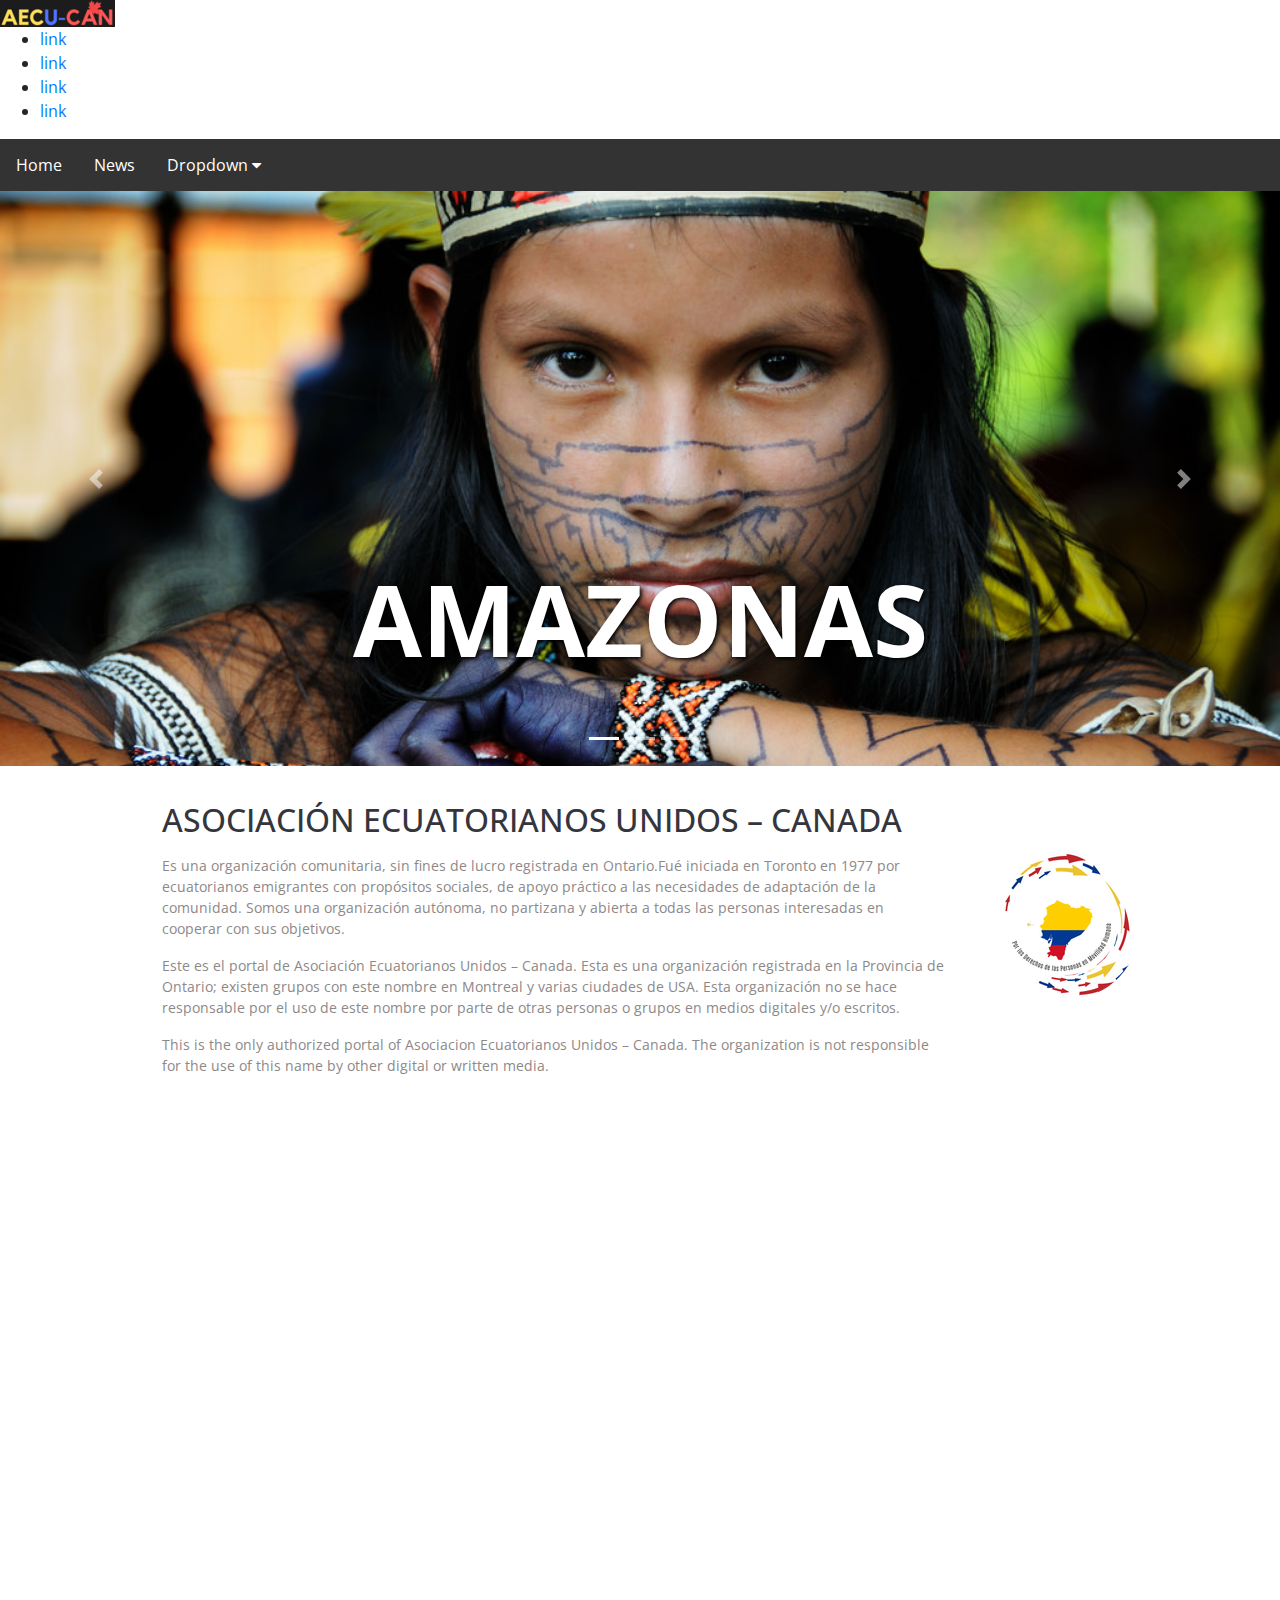
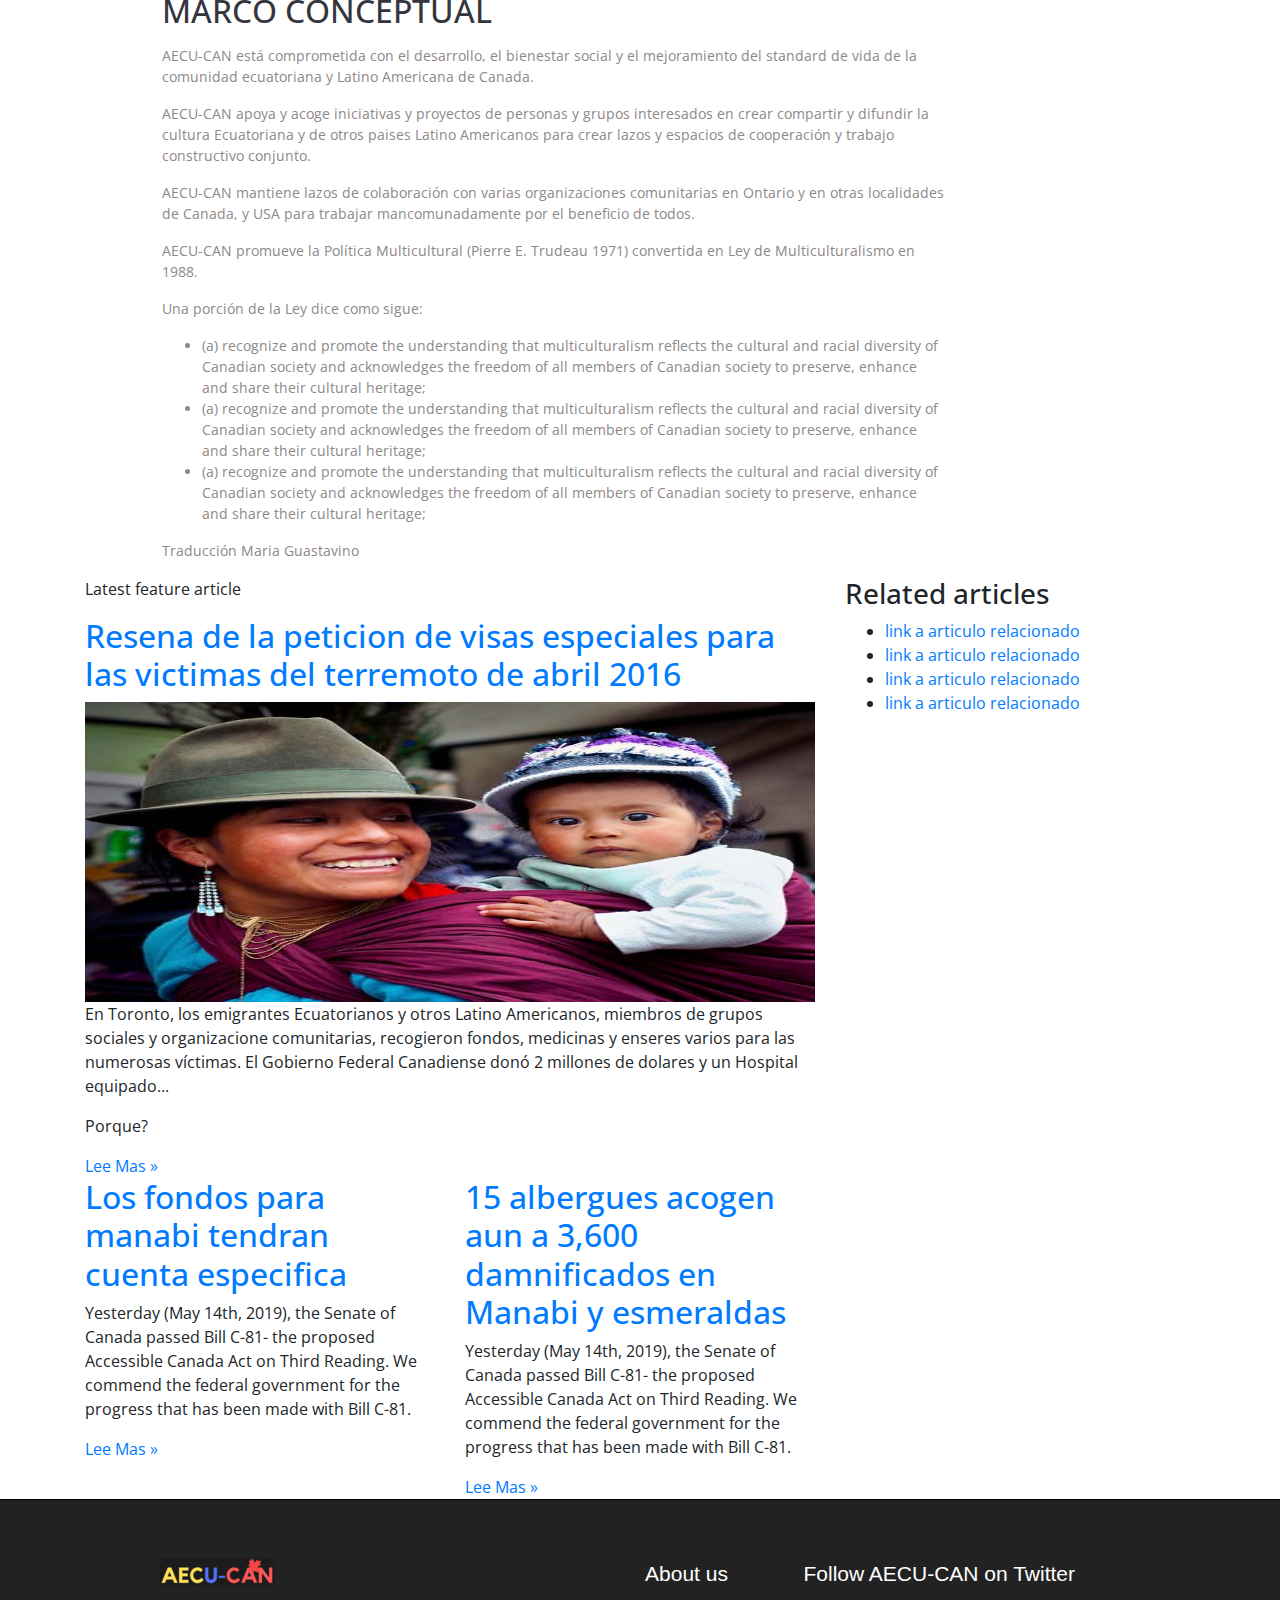
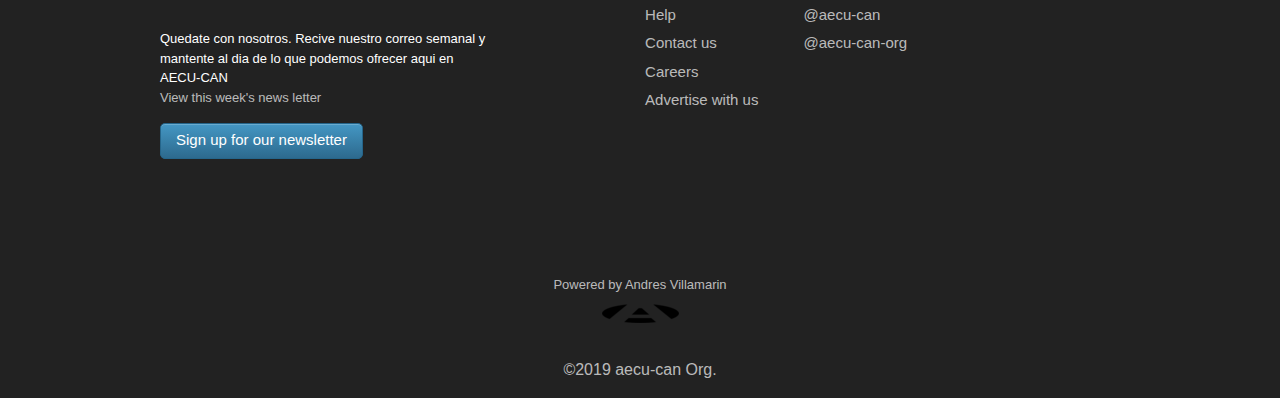
==== index.html @ a84c0a95 "it continues" ====
<!DOCTYPE html>
<html lang="en">

<head>
    <meta charset="UTF-8">
    <meta name="viewport" content="width=device-width, initial-scale=1.0">
    <meta http-equiv="X-UA-Compatible" content="ie=edge">
    <title>Document</title>
    <link rel="stylesheet" href="https://cdnjs.cloudflare.com/ajax/libs/font-awesome/4.7.0/css/font-awesome.min.css">

    <!-- Bootstrap -->
    <link rel="stylesheet" href="https://stackpath.bootstrapcdn.com/bootstrap/4.3.1/css/bootstrap.min.css"
        integrity="sha384-ggOyR0iXCbMQv3Xipma34MD+dH/1fQ784/j6cY/iJTQUOhcWr7x9JvoRxT2MZw1T" crossorigin="anonymous">
    <link rel="stylesheet" href="styles.css">
</head>

<body>
    <!-- nav -->
    <header>
        <div id="logo">
            <a title="home">
                <img src="img/logo_small.png" />
            </a>
        </div>
        <div>
            <ul>
                <li><a href="">link</a></li>
                <li><a href="">link</a></li>
                <li><a href="">link</a></li>
                <li><a href="">link</a></li>
            </ul>
        </div>
        <div class="navbar-navigation">
            <a href="#home">Home</a>
            <a href="#news">News</a>
            <div class="dropdown-navigation">
                <button class="dropbtn-navigation">Dropdown
                    <i class="fa fa-caret-down"></i>
                </button>
                <div class="dropdown-content-navigation">
                    <a href="#">Link 1</a>
                    <a href="#">Link 2</a>
                    <a href="#">Link 3</a>
                </div>
            </div>
        </div>
    </header>

    <!-- carousel -->
    <div id="carouselExampleIndicators" class="carousel slide" data-ride="carousel">
        <ol class="carousel-indicators">
            <li data-target="#carouselExampleIndicators" data-slide-to="0" class="active"></li>
            <li data-target="#carouselExampleIndicators" data-slide-to="1"></li>
            <li data-target="#carouselExampleIndicators" data-slide-to="2"></li>
        </ol>
        <div class="carousel-inner">
            <div class="carousel-item active">
                <img class="d-block w-100" src="slideshow-images/1_amazonas_cr.jpg" alt="First slide">
                <div class="carousel-caption d-none d-md-block">
                    <h5>AMAZONAS</h5>
                    <p>...</p>
                </div>
            </div>
            <div class="carousel-item">
                <img class="d-block w-100" src="slideshow-images/2_cathedral cuenca.jpg" alt="Second slide">
                <div class="carousel-caption d-none d-md-block">
                    <h5>CATHEDRAL CUENCA</h5>
                    <p>...</p>
                </div>
            </div>
            <div class="carousel-item">
                <img class="d-block w-100" src="slideshow-images/3_iguana_de_rio_portoviejo.jpg" alt="Third slide">
                <div class="carousel-caption d-none d-md-block">
                    <h5>DIVERSIDAD</h5>
                    <p>...</p>
                </div>
            </div>
        </div>
        <a class="carousel-control-prev" href="#carouselExampleIndicators" role="button" data-slide="prev">
            <span class="carousel-control-prev-icon" aria-hidden="true"></span>
            <span class="sr-only">Previous</span>
        </a>
        <a class="carousel-control-next" href="#carouselExampleIndicators" role="button" data-slide="next">
            <span class="carousel-control-next-icon" aria-hidden="true"></span>
            <span class="sr-only">Next</span>
        </a>
    </div>

    <!-- body -->
    <div>
        <!-- Portada -->
        <div class="container-fluid portada">
            <div class="row container-slogan">
                <div class="col-md-8 offset-md-1" style="display: table; height: 240px; overflow: hidden;">
                    <div class="container-slogan-text" style="display: table-cell; vertical-align: middle;">
                        <h2>Asociación Ecuatorianos Unidos – Canada</h2>
                        <p>
                            Es una organización comunitaria, sin fines de lucro
                            registrada en Ontario.Fué iniciada en Toronto en 1977 por ecuatorianos emigrantes con
                            propósitos
                            sociales, de apoyo práctico a las necesidades de adaptación de la comunidad. Somos una
                            organización autónoma, no partizana y abierta a todas las personas interesadas en cooperar
                            con sus objetivos.
                        </p>

                        <p> Este es el portal de Asociación Ecuatorianos Unidos – Canada. Esta es una organización
                            registrada en la Provincia de Ontario; existen grupos con este nombre en Montreal y varias
                            ciudades de USA.
                            Esta organización no se hace responsable por el uso de este nombre por parte de otras
                            personas o grupos en medios digitales y/o escritos.
                        </p>

                        <p> This is the only authorized portal of Asociacion Ecuatorianos Unidos – Canada. The
                            organization is not responsible for the use of this name by other digital or written media.
                        </p>
                    </div>
                </div>
                <div class="col-md-2 mov-humana">
                    <div class=frame>
                        <span class="helper"></span>
                        <img id="log-movilidad-humana" src="img/log_movilidad_humana.jpg" />
                    </div>
                </div>
            </div>
            <!-- diversity -->
            <div class="parallax"></div>
            <!-- <div class="row">
                <div class="col-md-8 offset-md-1">
                    <div class="diversity">
                        <img src="img/diversity.jpg" alt="">
                    </div>
                </div>
            </div> -->
            <div class="row container-slogan">
                <div class="col-md-8 offset-md-1">
                    <div class="container-slogan-text">
                        <!-- Marco conceptual -->
                        <h2>Marco Conceptual</h2>
                        <p> AECU-CAN está comprometida con el desarrollo, el bienestar social y el mejoramiento del
                            standard
                            de vida de la comunidad ecuatoriana y Latino Americana de Canada.</p>

                        <p>AECU-CAN apoya y acoge iniciativas y proyectos de personas y grupos interesados en crear
                            compartir y difundir la cultura Ecuatoriana y de otros paises Latino Americanos para crear
                            lazos
                            y espacios de cooperación y trabajo constructivo conjunto.</p>

                        <p>AECU-CAN mantiene lazos de colaboración con varias organizaciones comunitarias en Ontario y
                            en
                            otras localidades de Canada, y USA
                            para trabajar mancomunadamente por el beneficio de todos.</p>

                        <p>AECU-CAN promueve la Política Multicultural (Pierre E. Trudeau 1971)
                        convertida en Ley de Multiculturalismo en 1988.</p>

                        <p>Una porción de la Ley dice como sigue:</p>

                        <ul>
                            <li>(a) recognize and promote the understanding that multiculturalism reflects the cultural and
                                racial diversity of Canadian society and acknowledges the freedom of all members of Canadian
                                society to preserve, enhance and share their cultural heritage;
                            </li>
                            <li>(a) recognize and promote the understanding that multiculturalism reflects the cultural and
                                racial diversity of Canadian society and acknowledges the freedom of all members of Canadian
                                society to preserve, enhance and share their cultural heritage;
                            </li>
                            <li>(a) recognize and promote the understanding that multiculturalism reflects the cultural and
                                racial diversity of Canadian society and acknowledges the freedom of all members of Canadian
                                society to preserve, enhance and share their cultural heritage;
                            </li>
                        </ul>

                        <p>Traducción Maria Guastavino</p>

                    </div>
                </div>
            </div>
            <!-- -->
        </div>
        <div class="container">
            <div class="row">
                <div class="col-xs-12 col-md-8 blog-posts">
                    <p>Latest feature article</p>
                    <article>
                        <h2><a href="article.html">Resena de la peticion de visas especiales para las victimas del
                                terremoto de abril 2016</a></h2>
                        <div class="article-content">
                            <p><img style="width: 100%; height: 300px;" src="serrana_y_bebe.jpg" />
                                En Toronto, los emigrantes Ecuatorianos y otros Latino Americanos, miembros de grupos
                                sociales y organizacione
                                comunitarias, recogieron fondos, medicinas y enseres varios para las numerosas víctimas.
                                El Gobierno Federal
                                Canadiense donó 2 millones de dolares y un Hospital equipado...</p>
                            <p>Porque?</p>
                            <a href="" class='read-more-link'>Lee Mas »</a>
                        </div>
                    </article>
                    <div class="row">
                        <div class="col-md-6">
                            <a href="">
                                <h2>Los fondos para manabi tendran cuenta especifica</h2>
                            </a>
                            <div class="article-content">
                                <p>Yesterday (May 14th, 2019), the Senate of Canada passed Bill C-81- the proposed
                                    Accessible Canada Act
                                    on Third Reading. We commend the federal government for the progress that has been
                                    made with Bill C-81.</p>
                                <a href="" class='read-more-link'>Lee Mas »</a>
                            </div>
                        </div>
                        <div class="col-md-6">
                            <a href="">
                                <h2>15 albergues acogen aun a 3,600 damnificados en Manabi y esmeraldas</h2>
                            </a>
                            <div class="article-content">
                                <p>Yesterday (May 14th, 2019), the Senate of Canada passed Bill C-81- the proposed
                                    Accessible Canada Act
                                    on Third Reading. We commend the federal government for the progress that has been
                                    made with Bill C-81.</p>
                                <a href="" class='read-more-link'>Lee Mas »</a>
                            </div>
                        </div>
                    </div>
                </div>
                <!-- Sidebar-->
                <div class="col-xs-12 col-md-4 category_sidebar">
                    <div>
                        <h3>Related articles</h3>
                        <nav>
                            <ul>
                                <li><a href="#">link a articulo relacionado</a></li>
                                <li><a href="#">link a articulo relacionado</a></li>
                                <li><a href="#">link a articulo relacionado</a></li>
                                <li><a href="#">link a articulo relacionado</a></li>
                            </ul>
                        </nav>
                    </div>
                </div>
            </div>
        </div>
    </div>

    <!-- footer -->
    <footer>
        <div class="content">
            <div id="emailsignup">
                <a href="" class="footer-logo"></a>
                <p>Quedate con nosotros. Recive nuestro correo semanal y mantente al dia de lo que podemos ofrecer aqui
                    en AECU-CAN
                    <br style="margin: 0 0 12px 0;"><a href="#">View this week's news letter</a>
                </p>
                <p><a href="" class="btn" style="display:inline-block;">Sign up for our newsletter</a></p>
            </div>
            <div id="helpfullinks">
                <div>
                    <p class="category">About us</p>
                    <ul class="list-items">
                        <li><a href="">Help</a></li>
                        <li><a href="">Contact us</a></li>
                        <li><a href="">Careers</a></li>
                        <li><a href="">Advertise with us</a></li>
                    </ul>
                </div>
                <div>
                    <p class="category">Follow AECU-CAN on Twitter</p>
                    <ul class="list-items">
                        <li><a href="">@aecu-can</a></li>
                        <li><a href="">@aecu-can-org</a></li>
                    </ul>
                </div>
                <div class="clear"></div>
            </div>
            <div class="clear"></div>
            <div id="poweredby">
                <p>Powered by Andres Villamarin</p>
                <a target="_blank" class="footer-andres" href="https://andresjoelv.github.io">logo</a>
            </div>
            <div class="clear"></div>
            <div class="social">
                <p class="last">&copy;2019 aecu-can Org.</p>
            </div>
        </div>
    </footer>
    <script src="https://code.jquery.com/jquery-3.3.1.slim.min.js"
        integrity="sha384-q8i/X+965DzO0rT7abK41JStQIAqVgRVzpbzo5smXKp4YfRvH+8abtTE1Pi6jizo"
        crossorigin="anonymous"></script>
    <script src="https://cdnjs.cloudflare.com/ajax/libs/popper.js/1.14.7/umd/popper.min.js"
        integrity="sha384-UO2eT0CpHqdSJQ6hJty5KVphtPhzWj9WO1clHTMGa3JDZwrnQq4sF86dIHNDz0W1"
        crossorigin="anonymous"></script>
    <script src="https://stackpath.bootstrapcdn.com/bootstrap/4.3.1/js/bootstrap.min.js"
        integrity="sha384-JjSmVgyd0p3pXB1rRibZUAYoIIy6OrQ6VrjIEaFf/nJGzIxFDsf4x0xIM+B07jRM"
        crossorigin="anonymous"></script>
    <!-- <script src="app.js"></script> -->
</body>

</html>
---- styles.css ----
@import url('https://fonts.googleapis.com/css?family=Open+Sans:600&display=swap');
body {
    margin: 0 auto;
    font-family: 'Open Sans', sans-serif;
}

/* navigation */

.navbar-navigation {
    overflow: hidden;
    background-color: #333;
}

.navbar-navigation a {
    float: left;
    font-size: 16px;
    color: white;
    text-align: center;
    padding: 14px 16px;
    text-decoration: none;
}

.dropdown-navigation {
    float: left;
    overflow: hidden;
}

.dropdown-navigation .dropbtn-navigation {
    font-size: 16px;
    border: none;
    outline: none;
    color: white;
    padding: 14px 16px;
    background-color: inherit;
    font-family: inherit;
    margin: 0;
}

.navbar-navigation a:hover, .dropdown-navigation:hover .dropbtn-navigation {
    background-color: red;
}

.dropdown-content-navigation {
    display: none;
    position: absolute;
    background-color: #f9f9f9;
    min-width: 160px;
    box-shadow: 0px 8px 16px 0px rgba(0, 0, 0, 0.2);
    z-index: 2;
}

.dropdown-content-navigation a {
    float: none;
    color: black;
    padding: 12px 16px;
    text-decoration: none;
    display: block;
    text-align: left;
}

.dropdown-content-navigation a:hover {
    background-color: #ddd;
}

.dropdown-navigation:hover .dropdown-content-navigation {
    display: block;
}

/* carousel */

.carousel-caption h5 {
    font-weight: bold;
    font-size: 100px;
    text-shadow: 2px 2px 4px #000000;
}

/*=================
  Body
 * Portada
  =================*/

.portada {
    margin-top: 35px;
}

.container-slogan {
    color: rgb(141, 136, 136);
    font-size: 14px;
    /* 14px looks good too */
    /* background: rgb(235, 53, 53); */
}

.container-slogan-text {
    padding-left: 40px;
}

.container-slogan-text h2 {
    color: rgb(52, 53, 61);
    text-transform: uppercase;
    margin-bottom: 15px;
}

.container-slogan .mov-humana {
    text-align: right;
}

.container-slogan .mov-humana img {
    vertical-align: middle;
    border-radius: 50%;
    /* box-shadow: 0 4px 8px 0 rgba(0, 0, 0, 0.2), 0 6px 20px 0 rgba(0, 0, 0, 0.19); */
}

.container-slogan .mov-humana .frame {
    height: 220px;
    white-space: nowrap;
    text-align: center;
    margin: 1em 0;
}

.container-slogan .mov-humana .frame .helper {
    display: inline-block;
    height: 100%;
    vertical-align: middle;
}

.container-slogan .mov-humana .frame img {
    background: #3A6F9A;
    vertical-align: middle;
    max-height: 220px;
}

/* parallax */

.parallax {
    /* The image used */
    background-image: url("img/diversity.jpg");
    /* Set a specific height */
    min-height: 500px;
    /* Create the parallax scrolling effect */
    background-attachment: fixed;
    background-position: center;
    background-repeat: no-repeat;
    background-size: cover;
}

.diversity {
    padding: 40px 0px;
}

/**
 * Fat Footer
 -----------------------------*/

footer .clear {
    clear: both;
    float: none;
}

footer {
    background: #222;
    overflow: hidden;
    border-top: solid 1px #000;
    padding: 58px 0 0;
    font-family: arial, helvetica, sans-serif;
    line-height: 1.5em;
}

footer p, footer ul, footer a, footer .btn {
    font-family: arial, helvetica, sans-serif;
    line-height: 1.5em;
    text-transform: none;
}

footer li {
    font-size: .875em;
    line-height: 1.5em;
}

footer .btn {
    background: #4497c4;
    background-image: -webkit-linear-gradient(top, #4497c4, #2d6a8e);
    background-image: -moz-linear-gradient(top, #4497c4, #2d6a8e);
    background-image: -ms-linear-gradient(top, #4497c4, #2d6a8e);
    background-image: -o-linear-gradient(top, #4497c4, #2d6a8e);
    background-image: linear-gradient(to bottom, #4497c4, #2d6a8e);
    -webkit-border-radius: 5;
    -moz-border-radius: 5;
    border-radius: 5px;
    -webkit-box-shadow: 0px 1px 2px #ffffff;
    -moz-box-shadow: 0px 1px 2px #ffffff;
    box-shadow: 0px 1px 2px #ffffff;
    color: #ffffff!important;
    font-size: 15px;
    padding: 5px 15px 6px 15px;
    border: solid #25658a 1px;
    text-decoration: none;
    -moz-box-shadow: 0 1px 0 rgba(255, 255, 255, 0.2) inset;
    -webkit-box-shadow: 0 1px 0 rgba(255, 255, 255, 0.2) inset;
    box-shadow: 0 1px 0 rgba(255, 255, 255, 0.2) inset;
}

footer .content {
    max-width: 1000px;
    margin: 0 auto;
    padding: 0 20px;
}

@media screen and (max-width: 768px) {
    #log-movilidad-humana {
        display: none;
    }
    footer .content {
        padding: 0 10px;
    }
}

footer .last {
    margin-right: 0px !important;
}

@media only screen and (max-width: 485px) {
    footer .last {
        clear: both;
    }
}

#emailsignup {
    float: left;
    width: 330px;
}

#emailsignup .footer-logo {
    display: block;
    width: 155px;
    height: 41px;
    background: url("logo_small.png") top left no-repeat;
    text-indent: -9999px;
    margin-bottom: 30px;
}

#emailsignup a, #helpfullinks .list-items a, #poweredby a, .social p {
    color: rgba(255, 255, 255, 0.7);
    text-decoration: none;
}

#emailsignup p {
    font-size: 13px;
    color: #FFF;
    margin: 0px 0px 16px;
}

#helpfullinks {
    float: right;
}

@media only screen and (max-width: 825px) {
    #helpfullinks {
        float: none;
        clear: both;
    }
}

#helpfullinks div {
    float: left;
    margin-right: 45px;
}

#helpfullinks div a {
    display: inline;
    margin-top: -6px;
    margin-bottom: 8px;
}

#helpfullinks p.category {
    color: #FFF;
    font-size: 21px;
    margin: 0 0 14px;
}

#helpfullinks ul {
    list-style-type: none;
    padding: 0px;
    margin: 14px 0 0 0;
}

#helpfullinks li {
    padding: 0px;
    margin: 0 0 6px;
    font-size: 15px;
}

#poweredby {
    max-width: 100%;
    margin: 100px auto 0;
    overflow: hidden;
    text-align: center;
}

@media screen and (max-width: 768px) {
    #poweredby {
        margin: 26px auto 0;
    }
}

#poweredby p {
    font-size: 13px;
    color: rgba(255, 255, 255, 0.7);
    margin: 0 0 10px;
    text-align: center;
}

#poweredby ul {
    display: inline-block;
    margin: 0px auto;
    list-style-type: none;
    padding: 0px;
}

#poweredby li {
    margin: 0 40px 0 0;
    float: left;
}

@media only screen and (max-width: 495px) {
    #poweredby li {
        margin: 0 0 10px 0;
        float: none;
        clear: both;
    }
}

.social p {
    margin-top: 30px;
    text-align: center;
}

#poweredby .footer-andres {
    display: block;
    width: 77px;
    height: 24px;
    background: url("logo_2.png") top left no-repeat;
    text-indent: -9999px;
    margin: 0 auto;
}
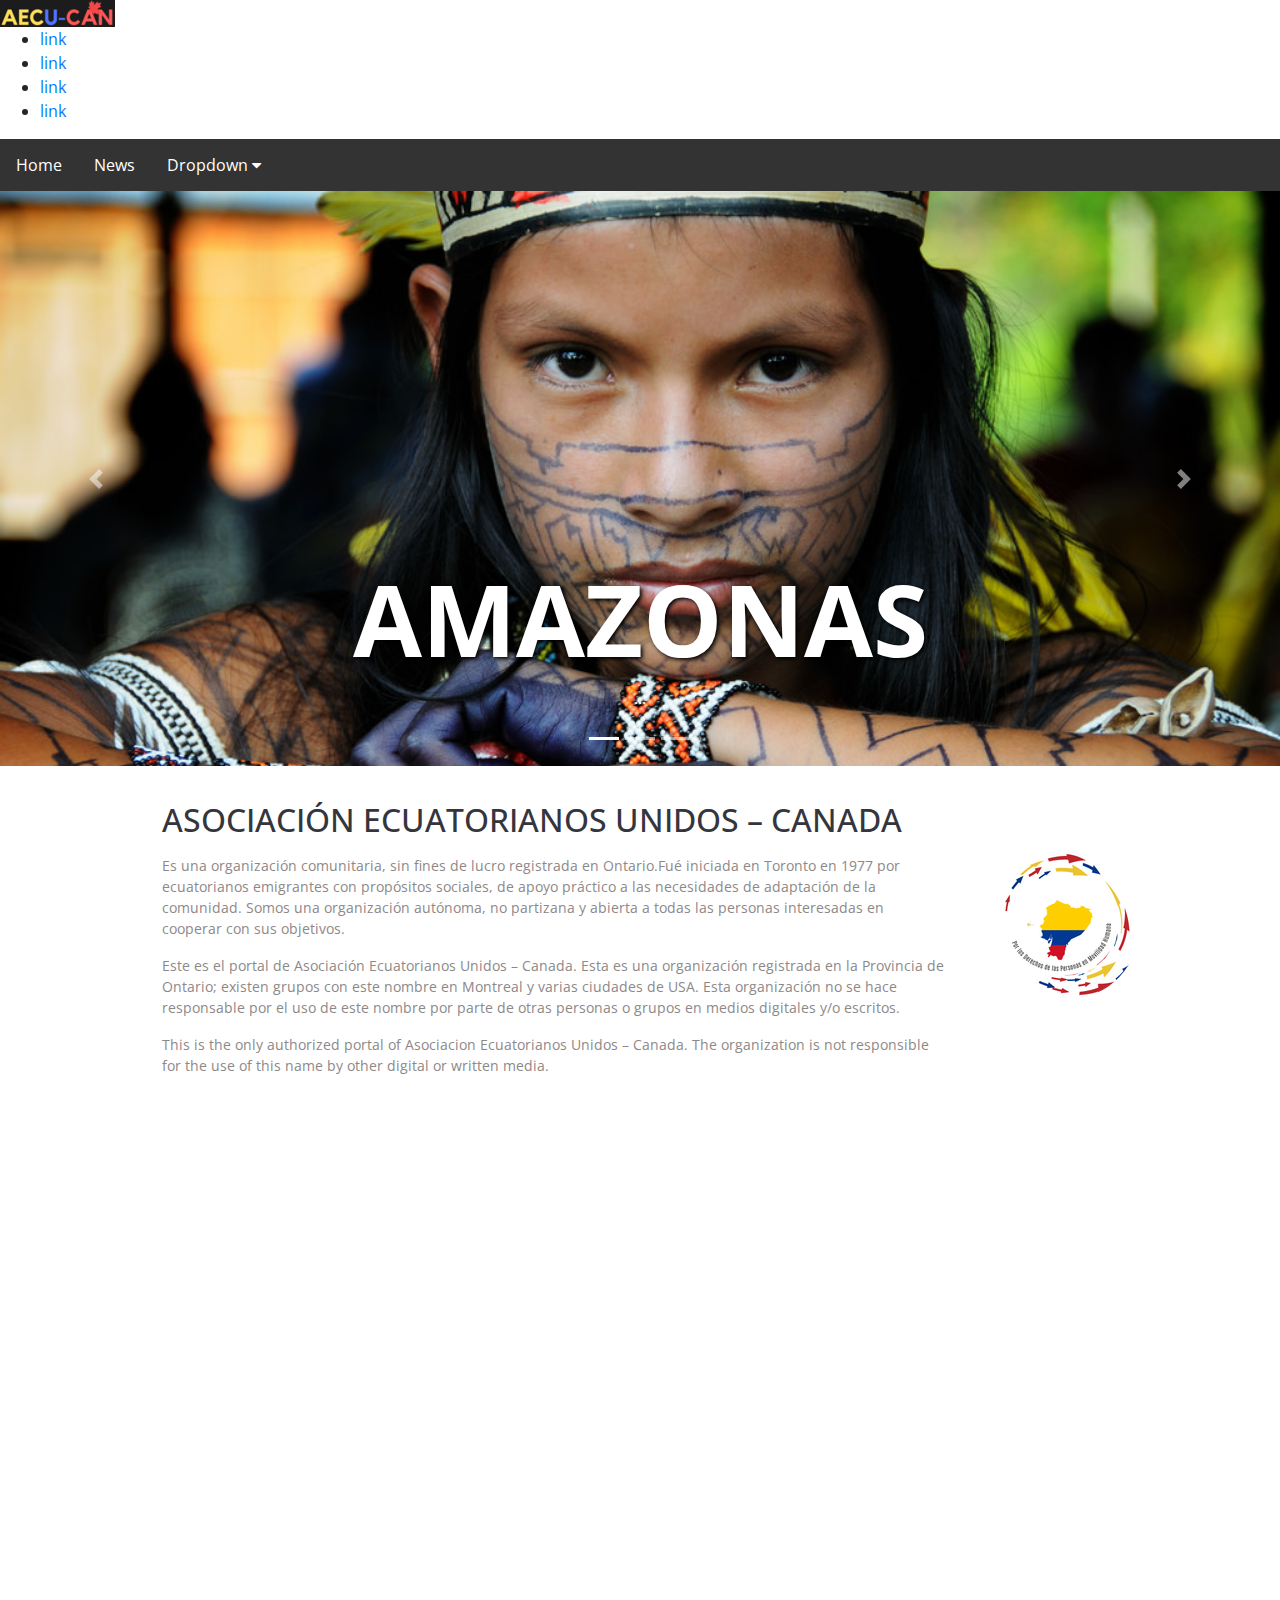
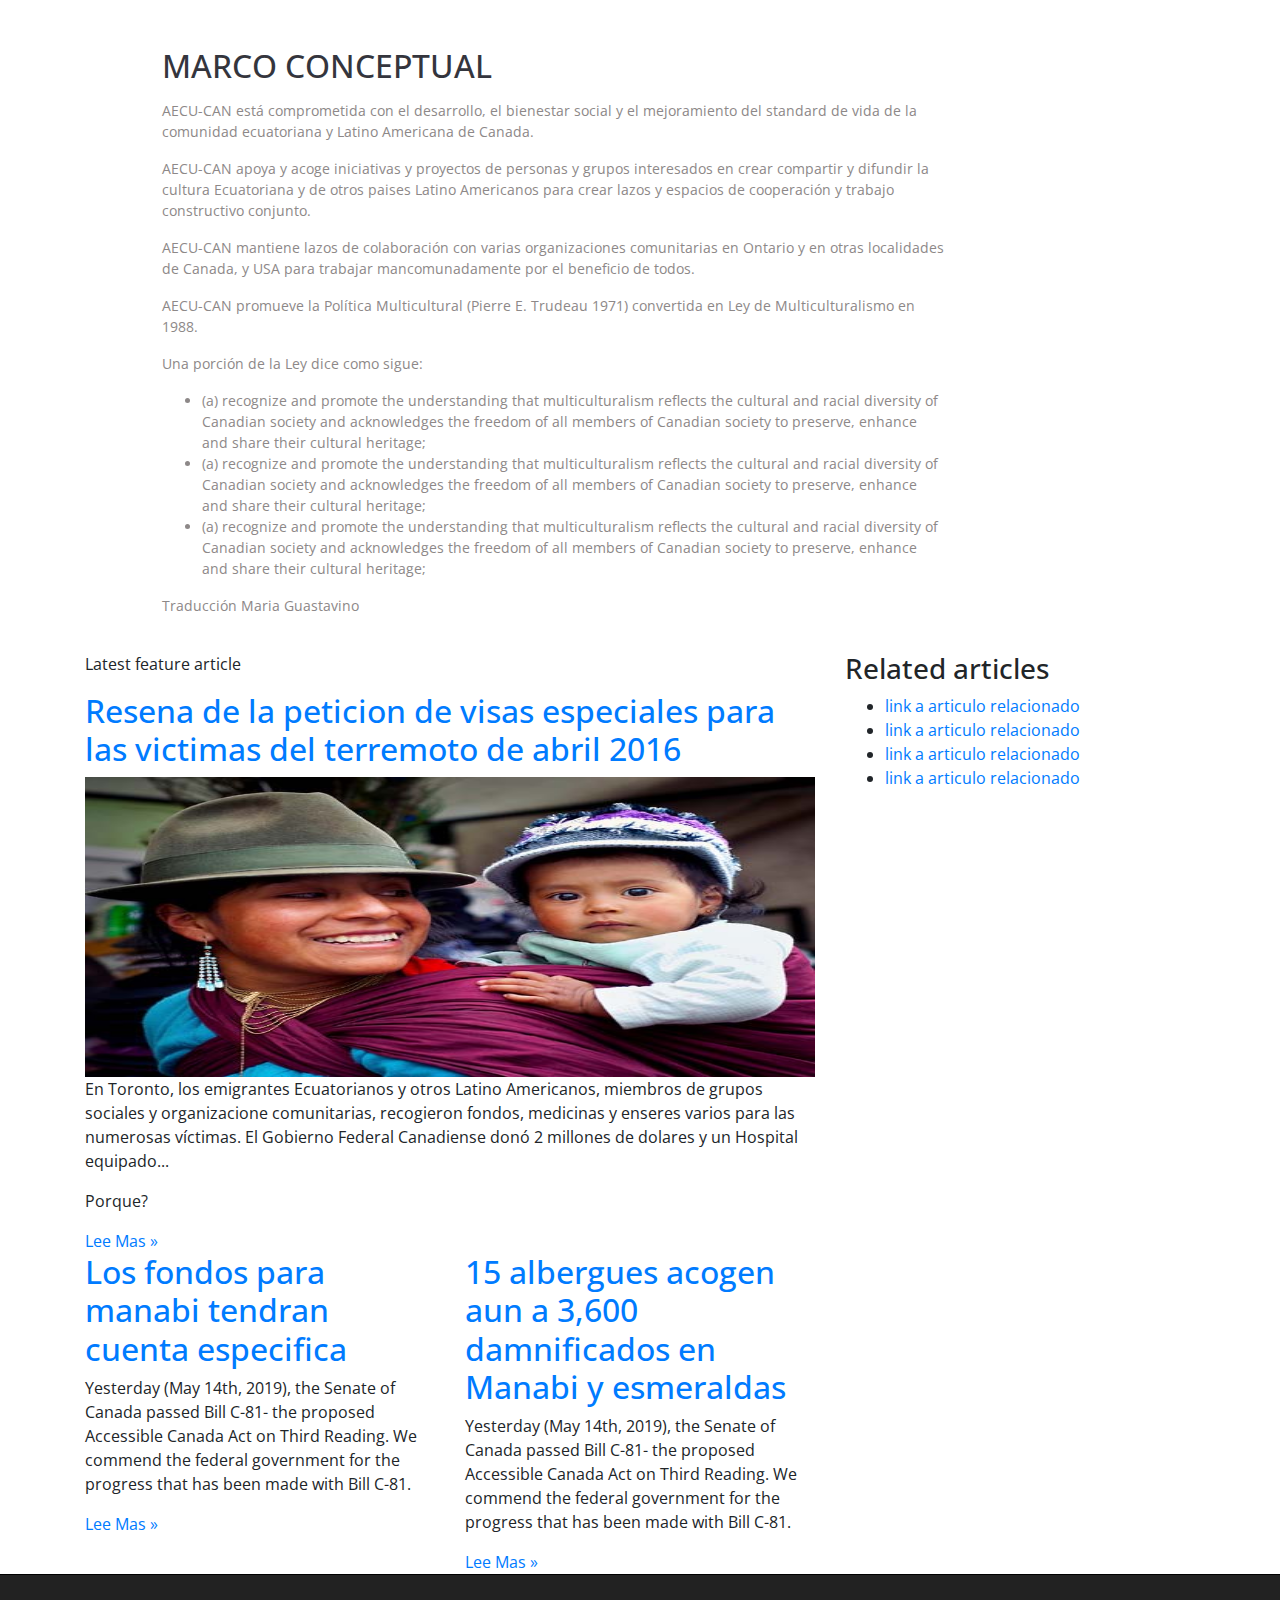
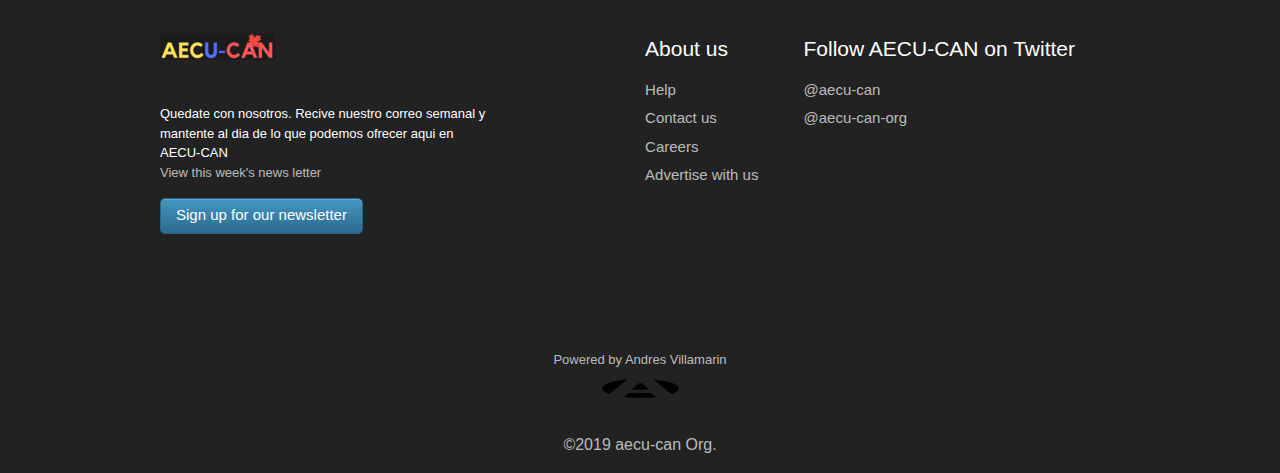
==== commit 65f28f38: "it continues" ====
--- a/index.html
+++ b/index.html
@@ -89,8 +89,8 @@
     <!-- body -->
     <div>
         <!-- Portada -->
-        <div class="container-fluid portada">
-            <div class="row container-slogan">
+        <div class="container-fluid">
+            <div class="row container-slogan portada">
                 <div class="col-md-8 offset-md-1" style="display: table; height: 240px; overflow: hidden;">
                     <div class="container-slogan-text" style="display: table-cell; vertical-align: middle;">
                         <h2>Asociación Ecuatorianos Unidos – Canada</h2>
@@ -122,16 +122,14 @@
                     </div>
                 </div>
             </div>
-            <!-- diversity -->
-            <div class="parallax"></div>
-            <!-- <div class="row">
-                <div class="col-md-8 offset-md-1">
-                    <div class="diversity">
-                        <img src="img/diversity.jpg" alt="">
-                    </div>
-                </div>
-            </div> -->
-            <div class="row container-slogan">
+        </div>
+        
+        <!-- diversity parallax-->
+        <div class="parallax"></div>
+
+        <!-- marco conceptual -->
+        <div class="container-fluid">
+            <div class="row container-slogan portada">
                 <div class="col-md-8 offset-md-1">
                     <div class="container-slogan-text">
                         <!-- Marco conceptual -->
@@ -151,21 +149,27 @@
                             para trabajar mancomunadamente por el beneficio de todos.</p>
 
                         <p>AECU-CAN promueve la Política Multicultural (Pierre E. Trudeau 1971)
-                        convertida en Ley de Multiculturalismo en 1988.</p>
+                            convertida en Ley de Multiculturalismo en 1988.</p>
 
                         <p>Una porción de la Ley dice como sigue:</p>
 
                         <ul>
-                            <li>(a) recognize and promote the understanding that multiculturalism reflects the cultural and
-                                racial diversity of Canadian society and acknowledges the freedom of all members of Canadian
+                            <li>(a) recognize and promote the understanding that multiculturalism reflects the cultural
+                                and
+                                racial diversity of Canadian society and acknowledges the freedom of all members of
+                                Canadian
                                 society to preserve, enhance and share their cultural heritage;
                             </li>
-                            <li>(a) recognize and promote the understanding that multiculturalism reflects the cultural and
-                                racial diversity of Canadian society and acknowledges the freedom of all members of Canadian
+                            <li>(a) recognize and promote the understanding that multiculturalism reflects the cultural
+                                and
+                                racial diversity of Canadian society and acknowledges the freedom of all members of
+                                Canadian
                                 society to preserve, enhance and share their cultural heritage;
                             </li>
-                            <li>(a) recognize and promote the understanding that multiculturalism reflects the cultural and
-                                racial diversity of Canadian society and acknowledges the freedom of all members of Canadian
+                            <li>(a) recognize and promote the understanding that multiculturalism reflects the cultural
+                                and
+                                racial diversity of Canadian society and acknowledges the freedom of all members of
+                                Canadian
                                 society to preserve, enhance and share their cultural heritage;
                             </li>
                         </ul>
@@ -175,7 +179,6 @@
                     </div>
                 </div>
             </div>
-            <!-- -->
         </div>
         <div class="container">
             <div class="row">
--- a/styles.css
+++ b/styles.css
@@ -92,6 +92,7 @@
 
 .container-slogan-text {
     padding-left: 40px;
+    padding-bottom: 20px;
 }
 
 .container-slogan-text h2 {
@@ -133,7 +134,7 @@
 
 .parallax {
     /* The image used */
-    background-image: url("img/diversity.jpg");
+    background-image: url("img/barrio_penas_guayaquil.jpg");
     /* Set a specific height */
     min-height: 500px;
     /* Create the parallax scrolling effect */
@@ -141,10 +142,6 @@
     background-position: center;
     background-repeat: no-repeat;
     background-size: cover;
-}
-
-.diversity {
-    padding: 40px 0px;
 }
 
 /**
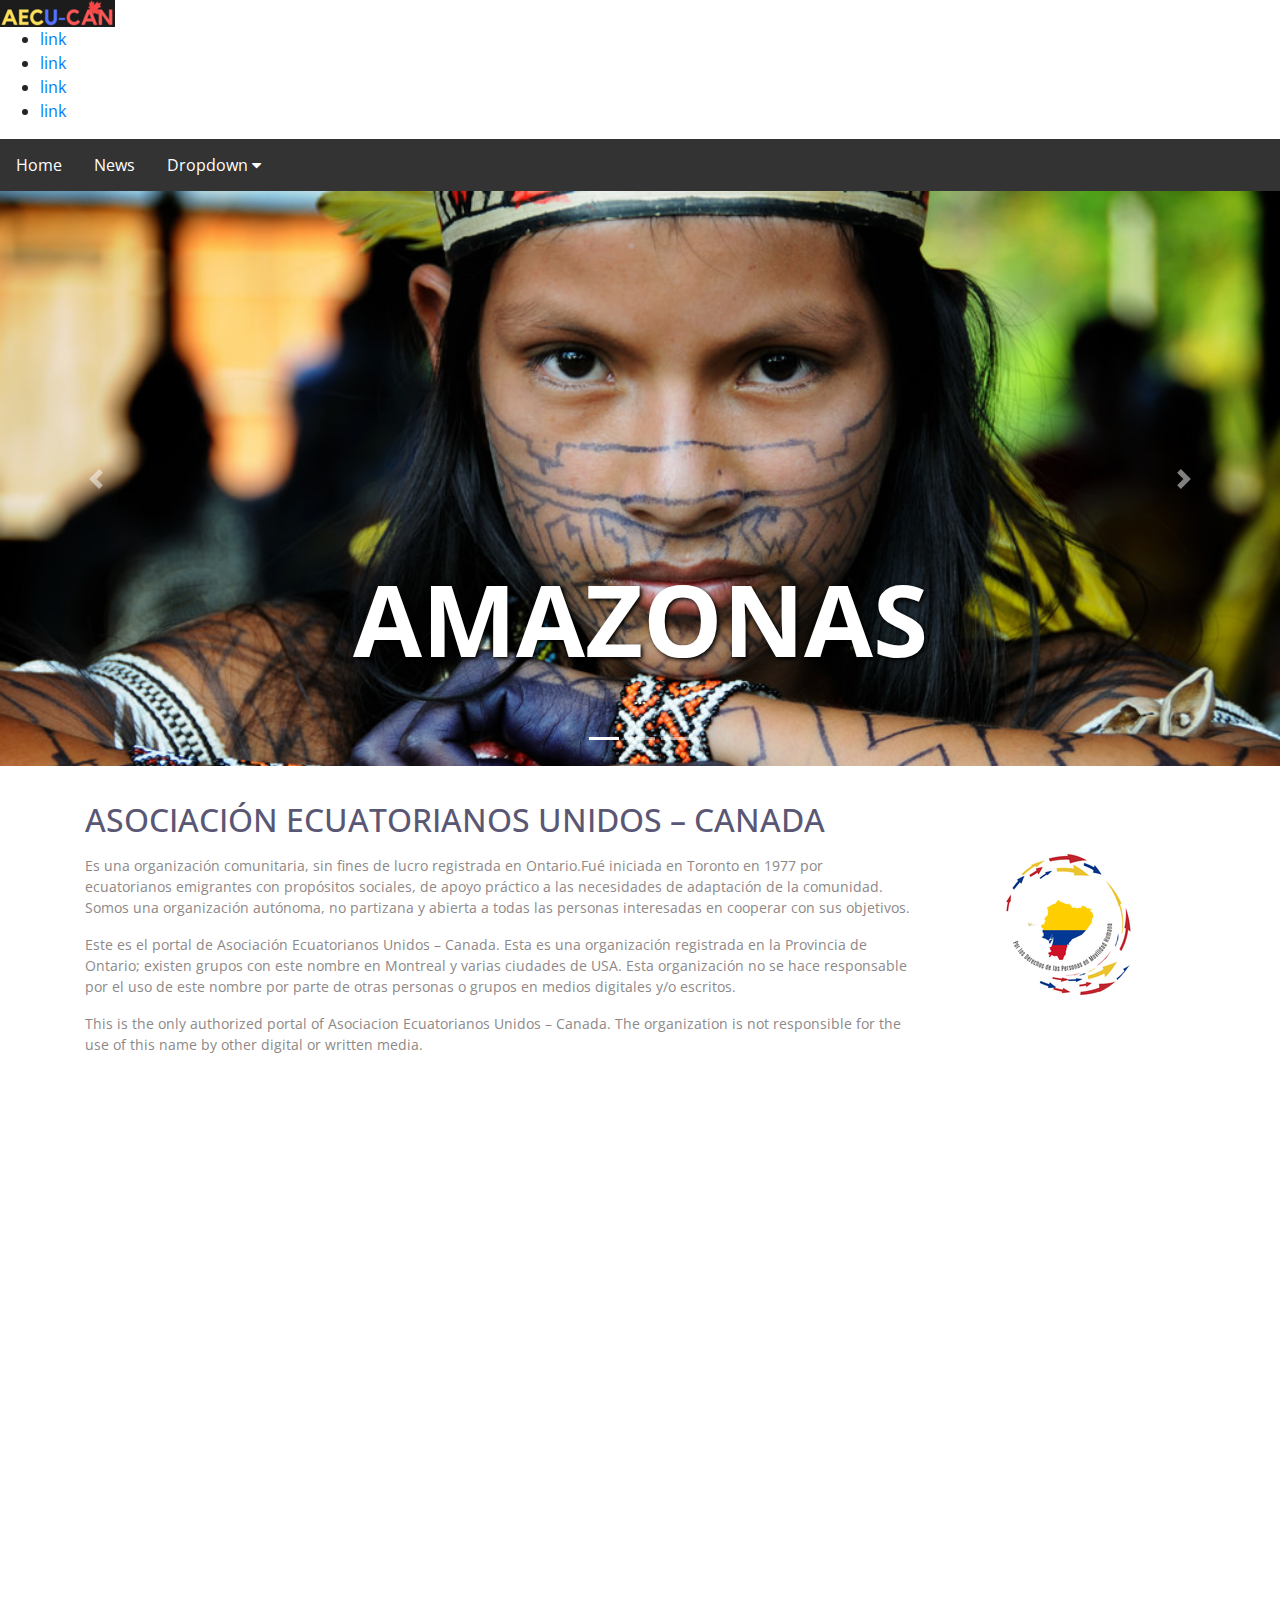
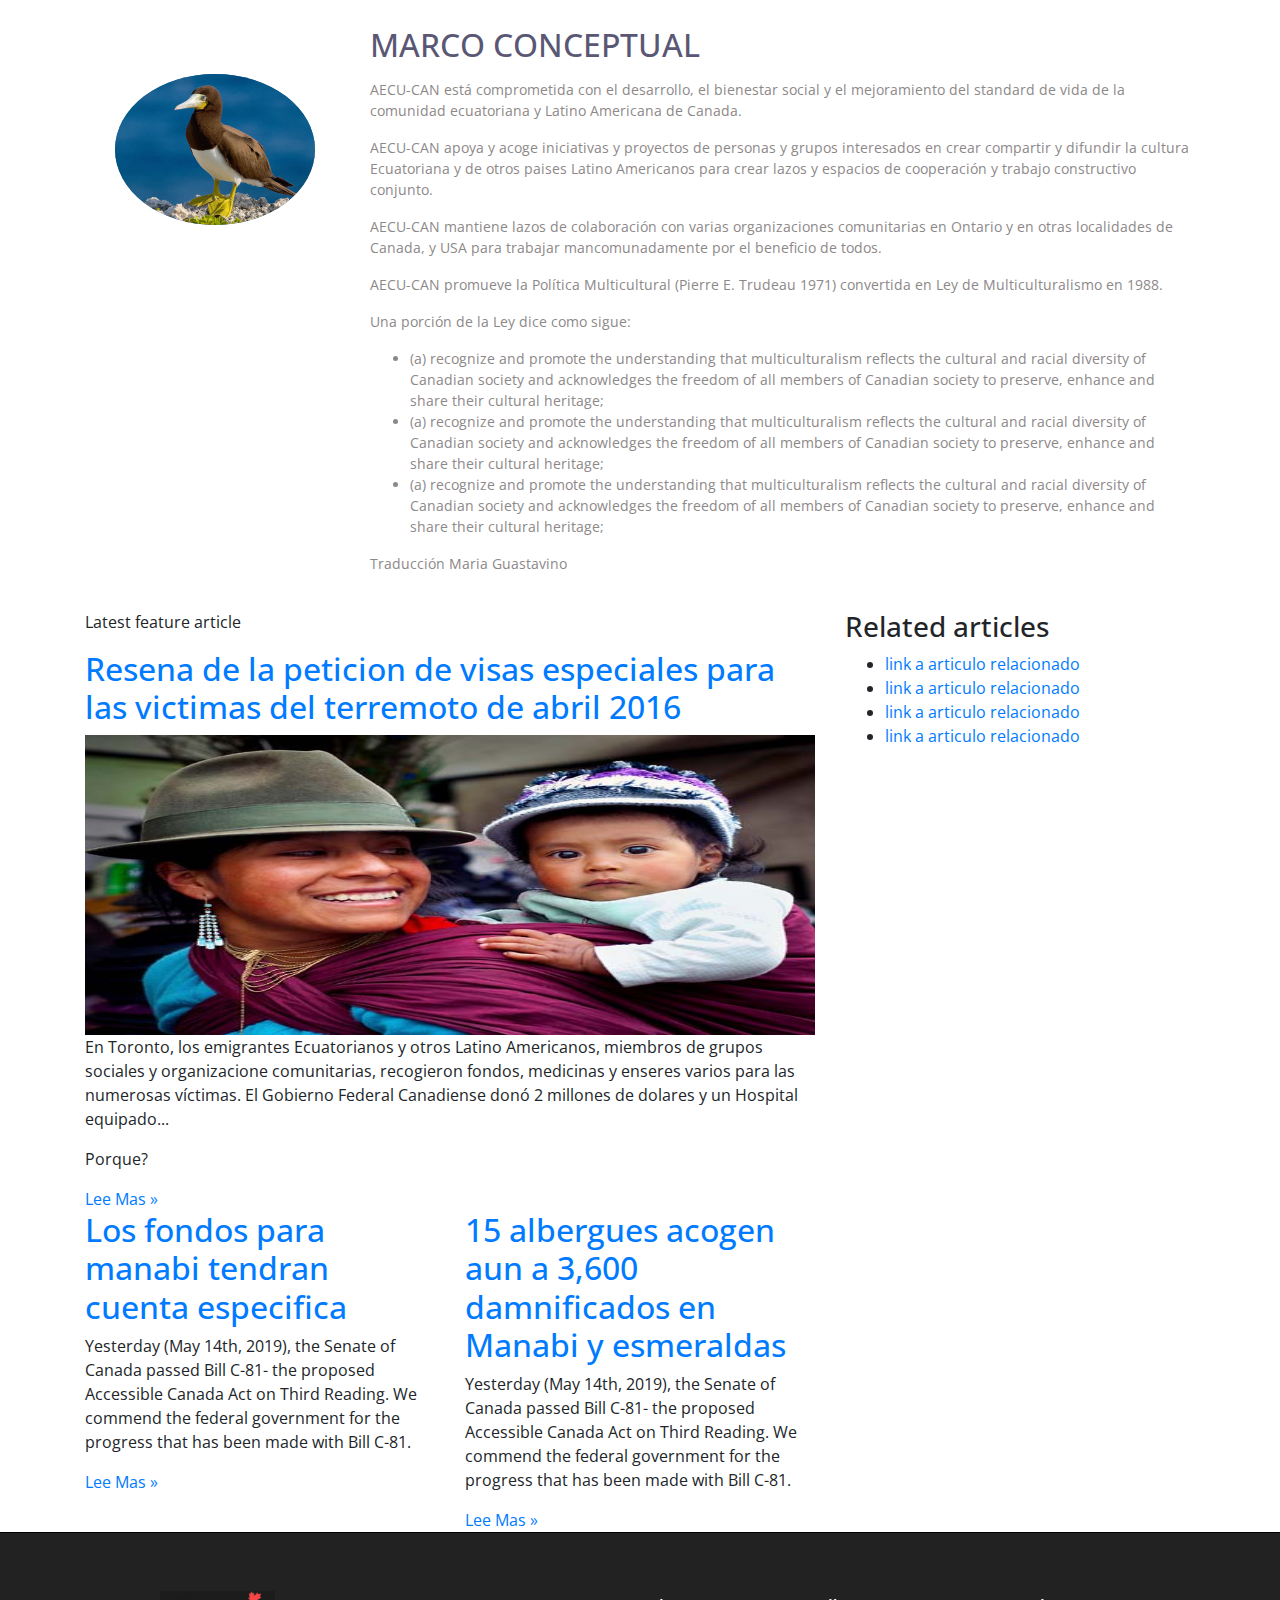
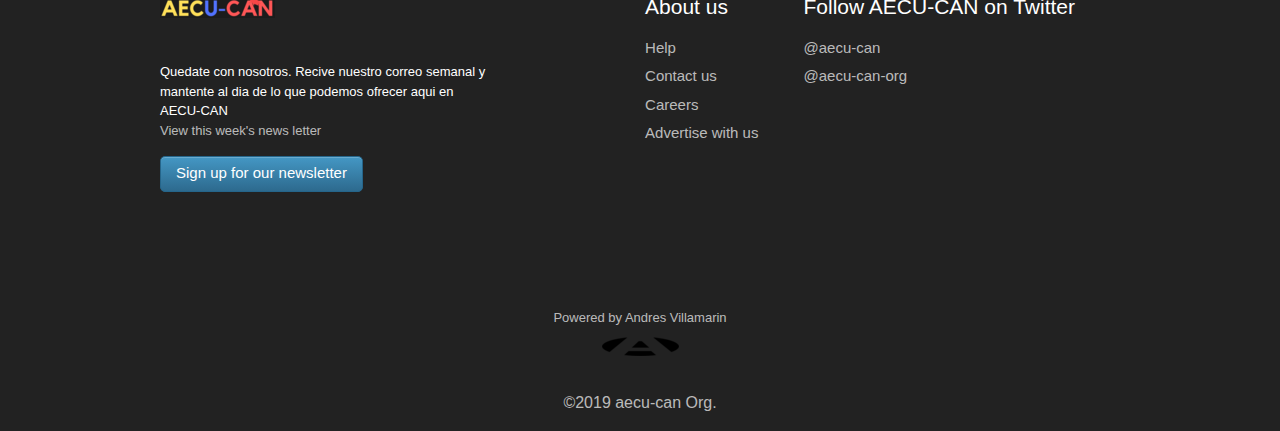
==== commit 2a127a80: "it continues" ====
--- a/index.html
+++ b/index.html
@@ -89,9 +89,9 @@
     <!-- body -->
     <div>
         <!-- Portada -->
-        <div class="container-fluid">
+        <div class="container">
             <div class="row container-slogan portada">
-                <div class="col-md-8 offset-md-1" style="display: table; height: 240px; overflow: hidden;">
+                <div class="col-md-9" style="display: table; height: 240px; overflow: hidden;">
                     <div class="container-slogan-text" style="display: table-cell; vertical-align: middle;">
                         <h2>Asociación Ecuatorianos Unidos – Canada</h2>
                         <p>
@@ -115,23 +115,29 @@
                         </p>
                     </div>
                 </div>
-                <div class="col-md-2 mov-humana">
+                <div class="col-md-3 mov-humana log-movilidad-humana">
                     <div class=frame>
                         <span class="helper"></span>
-                        <img id="log-movilidad-humana" src="img/log_movilidad_humana.jpg" />
-                    </div>
-                </div>
-            </div>
-        </div>
-        
+                        <img class="log-movilidad-humana" src="img/log_movilidad_humana.jpg" />
+                    </div>
+                </div>
+            </div>
+        </div>
+
         <!-- diversity parallax-->
         <div class="parallax"></div>
 
         <!-- marco conceptual -->
-        <div class="container-fluid">
+        <div class="container">
             <div class="row container-slogan portada">
-                <div class="col-md-8 offset-md-1">
-                    <div class="container-slogan-text">
+                <div class="col-md-3 mov-humana log-movilidad-humana">
+                    <div class=frame>
+                        <span class="helper"></span>
+                        <img class="log-movilidad-humana" src="img/belleza.jpg" />
+                    </div>
+                </div>
+                <div class="col-md-9" style="display: table; height: 240px; overflow: hidden;">
+                    <div class="container-slogan-text" style="display: table-cell; vertical-align: middle;">
                         <!-- Marco conceptual -->
                         <h2>Marco Conceptual</h2>
                         <p> AECU-CAN está comprometida con el desarrollo, el bienestar social y el mejoramiento del
@@ -178,6 +184,7 @@
 
                     </div>
                 </div>
+                
             </div>
         </div>
         <div class="container">
--- a/styles.css
+++ b/styles.css
@@ -91,12 +91,11 @@
 }
 
 .container-slogan-text {
-    padding-left: 40px;
     padding-bottom: 20px;
 }
 
 .container-slogan-text h2 {
-    color: rgb(52, 53, 61);
+    color: rgb(90, 87, 117);
     text-transform: uppercase;
     margin-bottom: 15px;
 }
@@ -128,6 +127,7 @@
     background: #3A6F9A;
     vertical-align: middle;
     max-height: 220px;
+    max-width: 200px;
 }
 
 /* parallax */
@@ -203,7 +203,7 @@
 }
 
 @media screen and (max-width: 768px) {
-    #log-movilidad-humana {
+    .log-movilidad-humana {
         display: none;
     }
     footer .content {
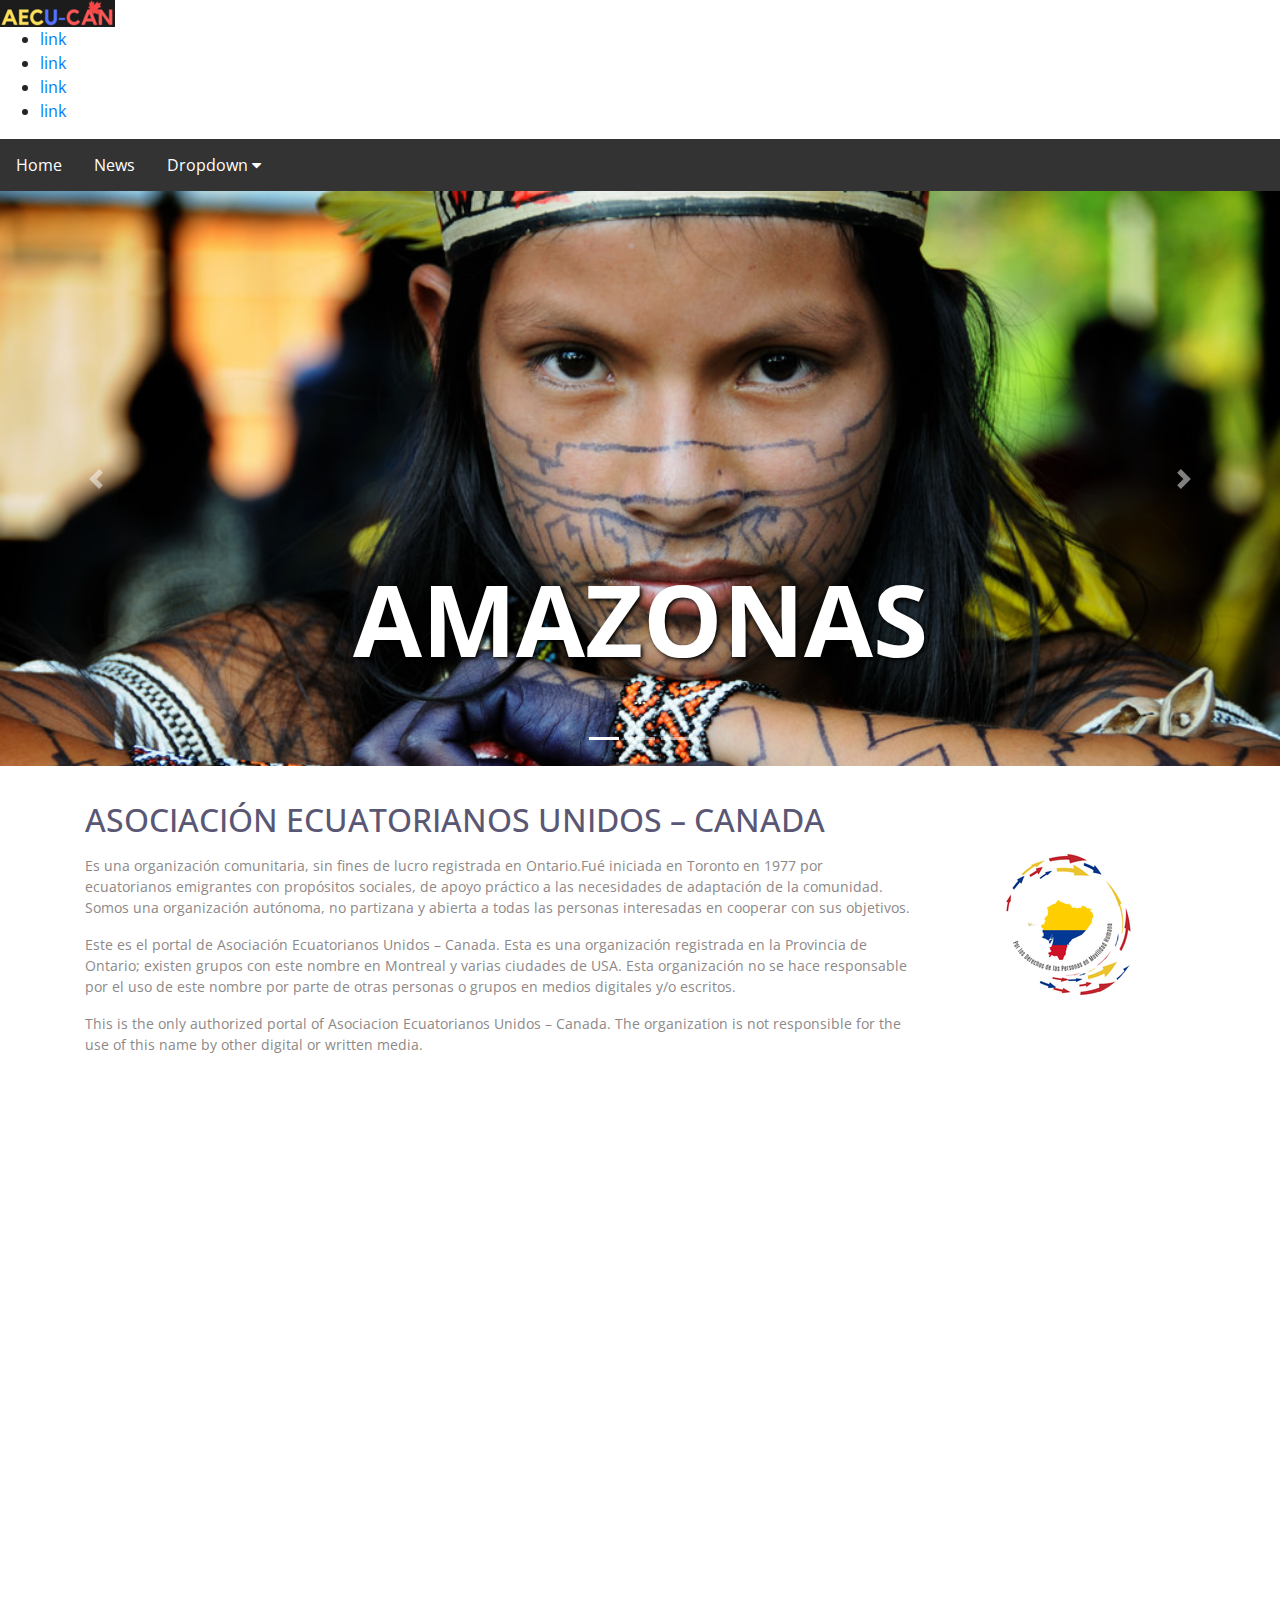
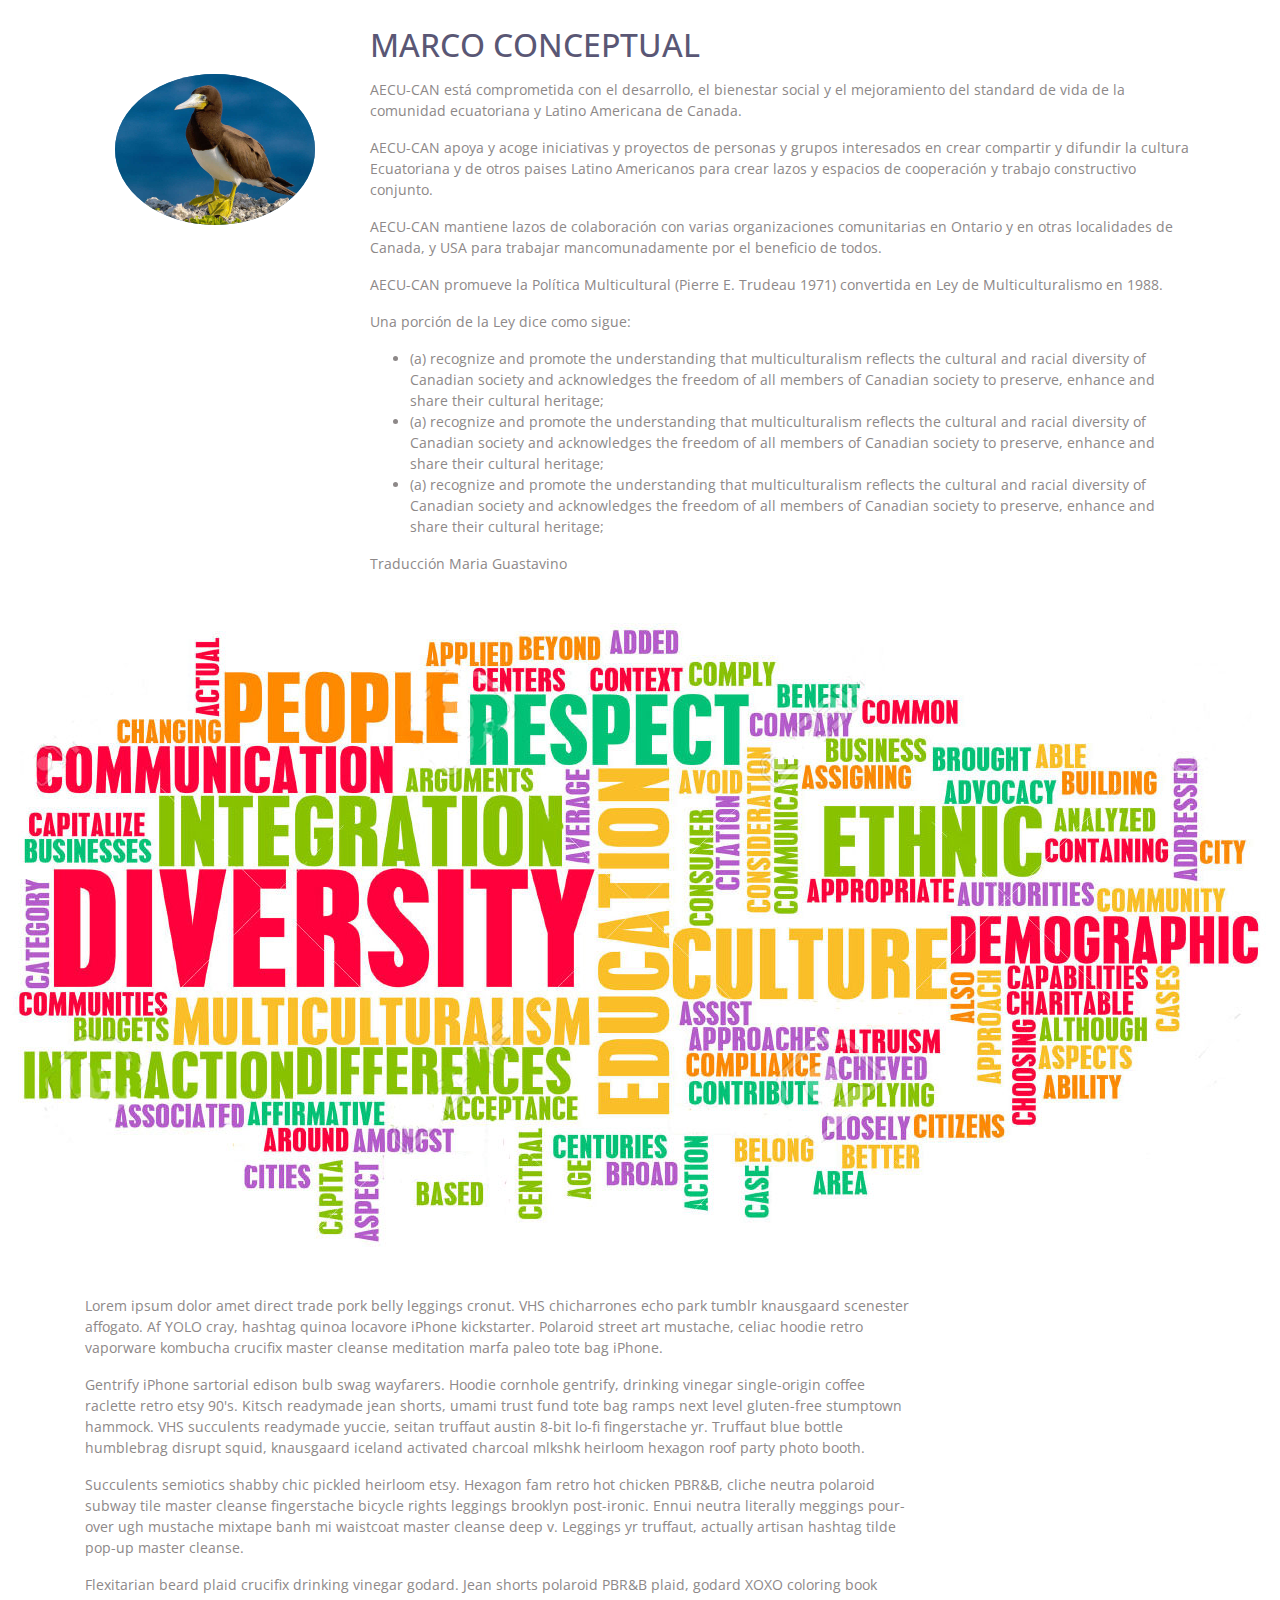
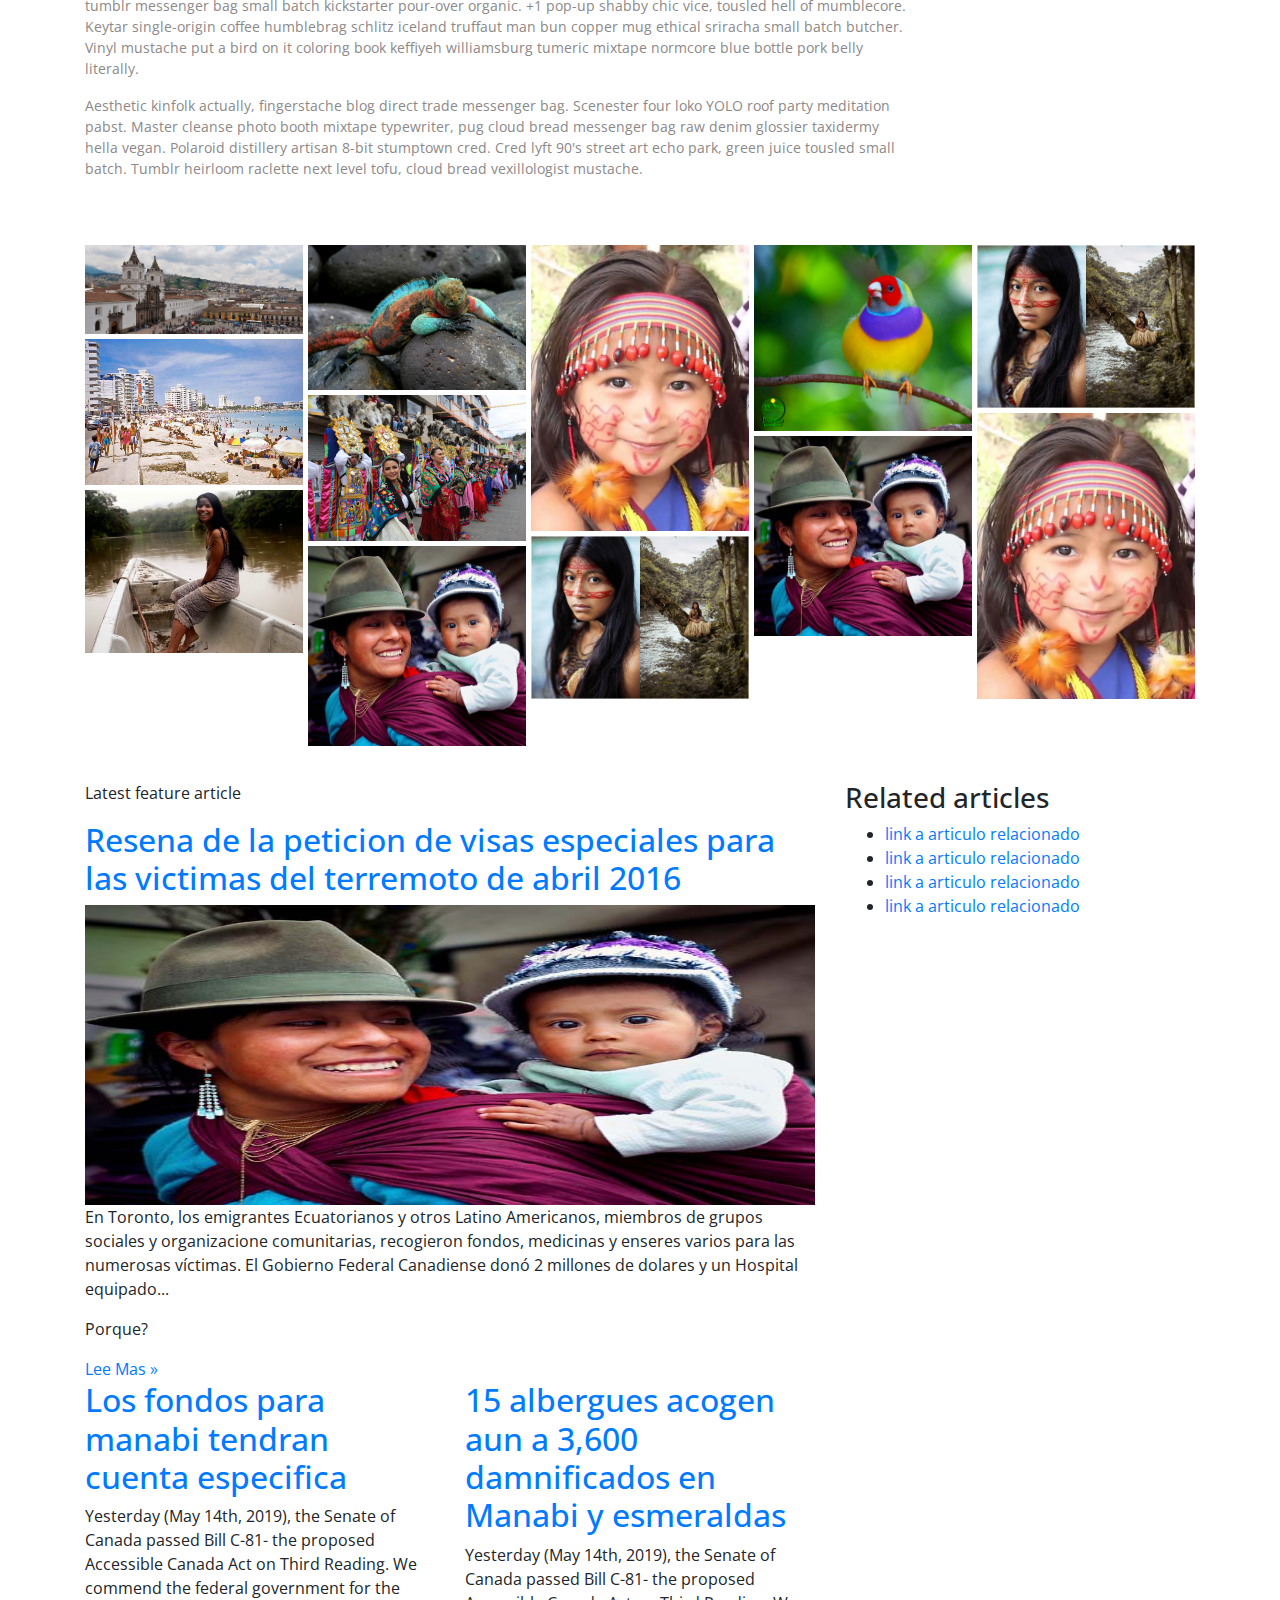
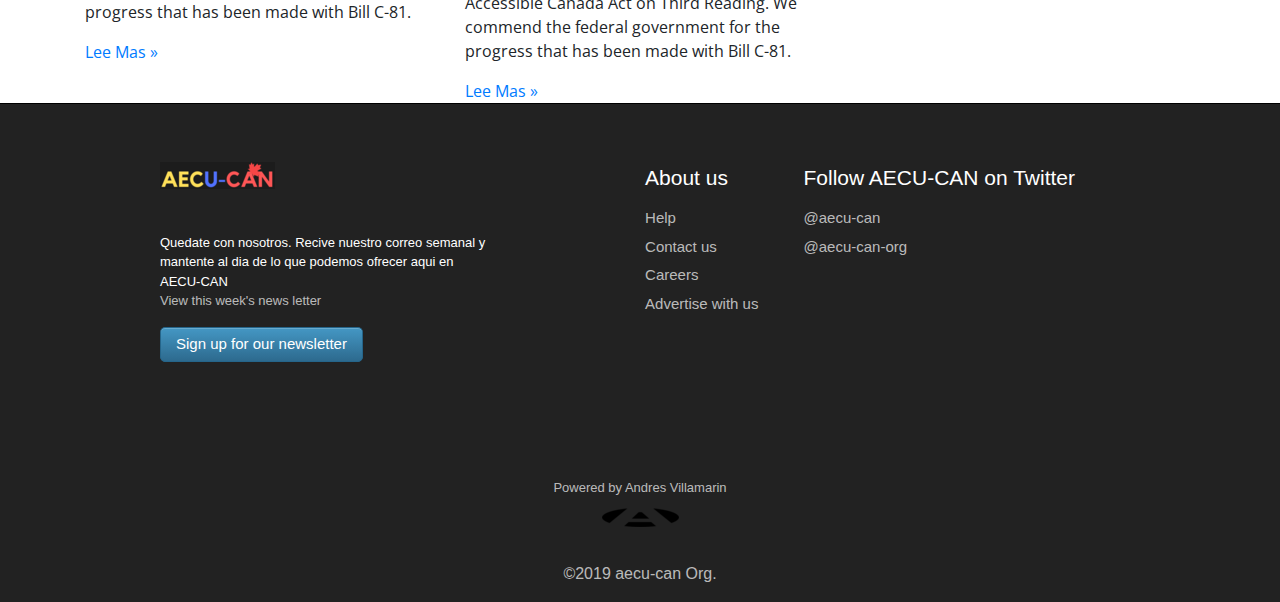
==== commit c2721d94: "it continues" ====
--- a/index.html
+++ b/index.html
@@ -184,10 +184,68 @@
 
                     </div>
                 </div>
-                
-            </div>
-        </div>
+
+            </div>
+        </div>
+        <div class="diversity"></div>
+        <!-- gallery -->
+
         <div class="container">
+            <div class="row container-slogan portada">
+                <div class="col-md-9">
+                    <div class="container-slogan-text">
+                        <p>Lorem ipsum dolor amet direct trade pork belly leggings cronut. VHS chicharrones echo park
+                            tumblr knausgaard scenester affogato. Af YOLO cray, hashtag quinoa locavore iPhone
+                            kickstarter.
+                            Polaroid street art mustache, celiac hoodie retro vaporware kombucha crucifix master cleanse
+                            meditation marfa paleo tote bag iPhone.</p>
+
+                        <p>Gentrify iPhone sartorial edison bulb swag wayfarers. Hoodie cornhole gentrify, drinking
+                            vinegar single-origin coffee raclette retro etsy 90's. Kitsch readymade jean shorts, umami
+                            trust fund tote bag ramps next level gluten-free stumptown hammock. VHS succulents readymade
+                            yuccie, seitan truffaut austin 8-bit lo-fi fingerstache yr. Truffaut blue bottle humblebrag
+                            disrupt squid, knausgaard iceland activated charcoal mlkshk heirloom hexagon roof party
+                            photo booth.</p>
+
+                        <p>Succulents semiotics shabby chic pickled heirloom etsy. Hexagon fam retro hot chicken PBR&B,
+                            cliche neutra polaroid subway tile master cleanse fingerstache bicycle rights leggings
+                            brooklyn post-ironic. Ennui neutra literally meggings pour-over ugh mustache mixtape banh mi
+                            waistcoat master cleanse deep v. Leggings yr truffaut, actually artisan hashtag tilde pop-up
+                            master cleanse.</p>
+
+                        <p>Flexitarian beard plaid crucifix drinking vinegar godard. Jean shorts polaroid PBR&B plaid,
+                            godard XOXO coloring book tumblr messenger bag small batch kickstarter pour-over organic. +1
+                            pop-up shabby chic vice, tousled hell of mumblecore. Keytar single-origin coffee humblebrag
+                            schlitz iceland truffaut man bun copper mug ethical sriracha small batch butcher. Vinyl
+                            mustache put a bird on it coloring book keffiyeh williamsburg tumeric mixtape normcore blue
+                            bottle pork belly literally.</p>
+
+                        <p>Aesthetic kinfolk actually, fingerstache blog direct trade messenger bag. Scenester four loko
+                            YOLO roof party meditation pabst. Master cleanse photo booth mixtape typewriter, pug cloud
+                            bread messenger bag raw denim glossier taxidermy hella vegan. Polaroid distillery artisan
+                            8-bit stumptown cred. Cred lyft 90's street art echo park, green juice tousled small batch.
+                            Tumblr heirloom raclette next level tofu, cloud bread vexillologist mustache.</p>
+                    </div>
+                </div>
+            </div>
+            <div class="row">
+                <div class="col-md-12">
+                    <section id="photos">
+                        <img src="gallery/1-san-francisco-pichincha.jpg" alt="">
+                        <img src="gallery/2-balneario-salinas.jpg" alt="">
+                        <img src="gallery/3-yasuni.jpg" alt="">
+                        <img src="gallery/4-christmas-Iguana-galapagos.jpg" alt="">
+                        <img src="gallery/5-corpus-cristi-pujili.jpg" alt="">
+                        <img src="gallery/6-serrana-y-bebe.jpg" alt="">
+                        <img src="gallery/7-risa.jpg" alt="">
+                        <img src="gallery/8-amazon-girl.jpg" alt="">
+                        <img src="gallery/9-exotism.jpg" alt="">
+                        <img src="gallery/6-serrana-y-bebe.jpg" alt="">
+                        <img src="gallery/8-amazon-girl.jpg" alt="">
+                        <img src="gallery/7-risa.jpg" alt="">                        
+                    </section>
+                </div>
+            </div>
             <div class="row">
                 <div class="col-xs-12 col-md-8 blog-posts">
                     <p>Latest feature article</p>
--- a/styles.css
+++ b/styles.css
@@ -142,6 +142,36 @@
     background-position: center;
     background-repeat: no-repeat;
     background-size: cover;
+}
+
+.diversity {
+    /* The image used */
+    background-image: url("img/diversity.jpg");
+    /* Set a specific height */
+    min-height: 650px;
+    /* Create the parallax scrolling effect */
+    /* background-attachment: fixed; */
+    background-position: center;
+    background-repeat: no-repeat;
+}
+
+#photos {
+    margin: 30px 0;
+    /* Prevent vertical gaps */
+    line-height: 0;
+    -webkit-column-count: 5;
+    -webkit-column-gap: 0px;
+    -moz-column-count: 5;
+    -moz-column-gap: 0px;
+    column-count: 5;
+    column-gap: 5px;
+}
+
+#photos img {
+    /* Just in case there are inline attributes */
+    width: 100% !important;
+    height: auto !important;
+    margin-bottom: 5px;
 }
 
 /**
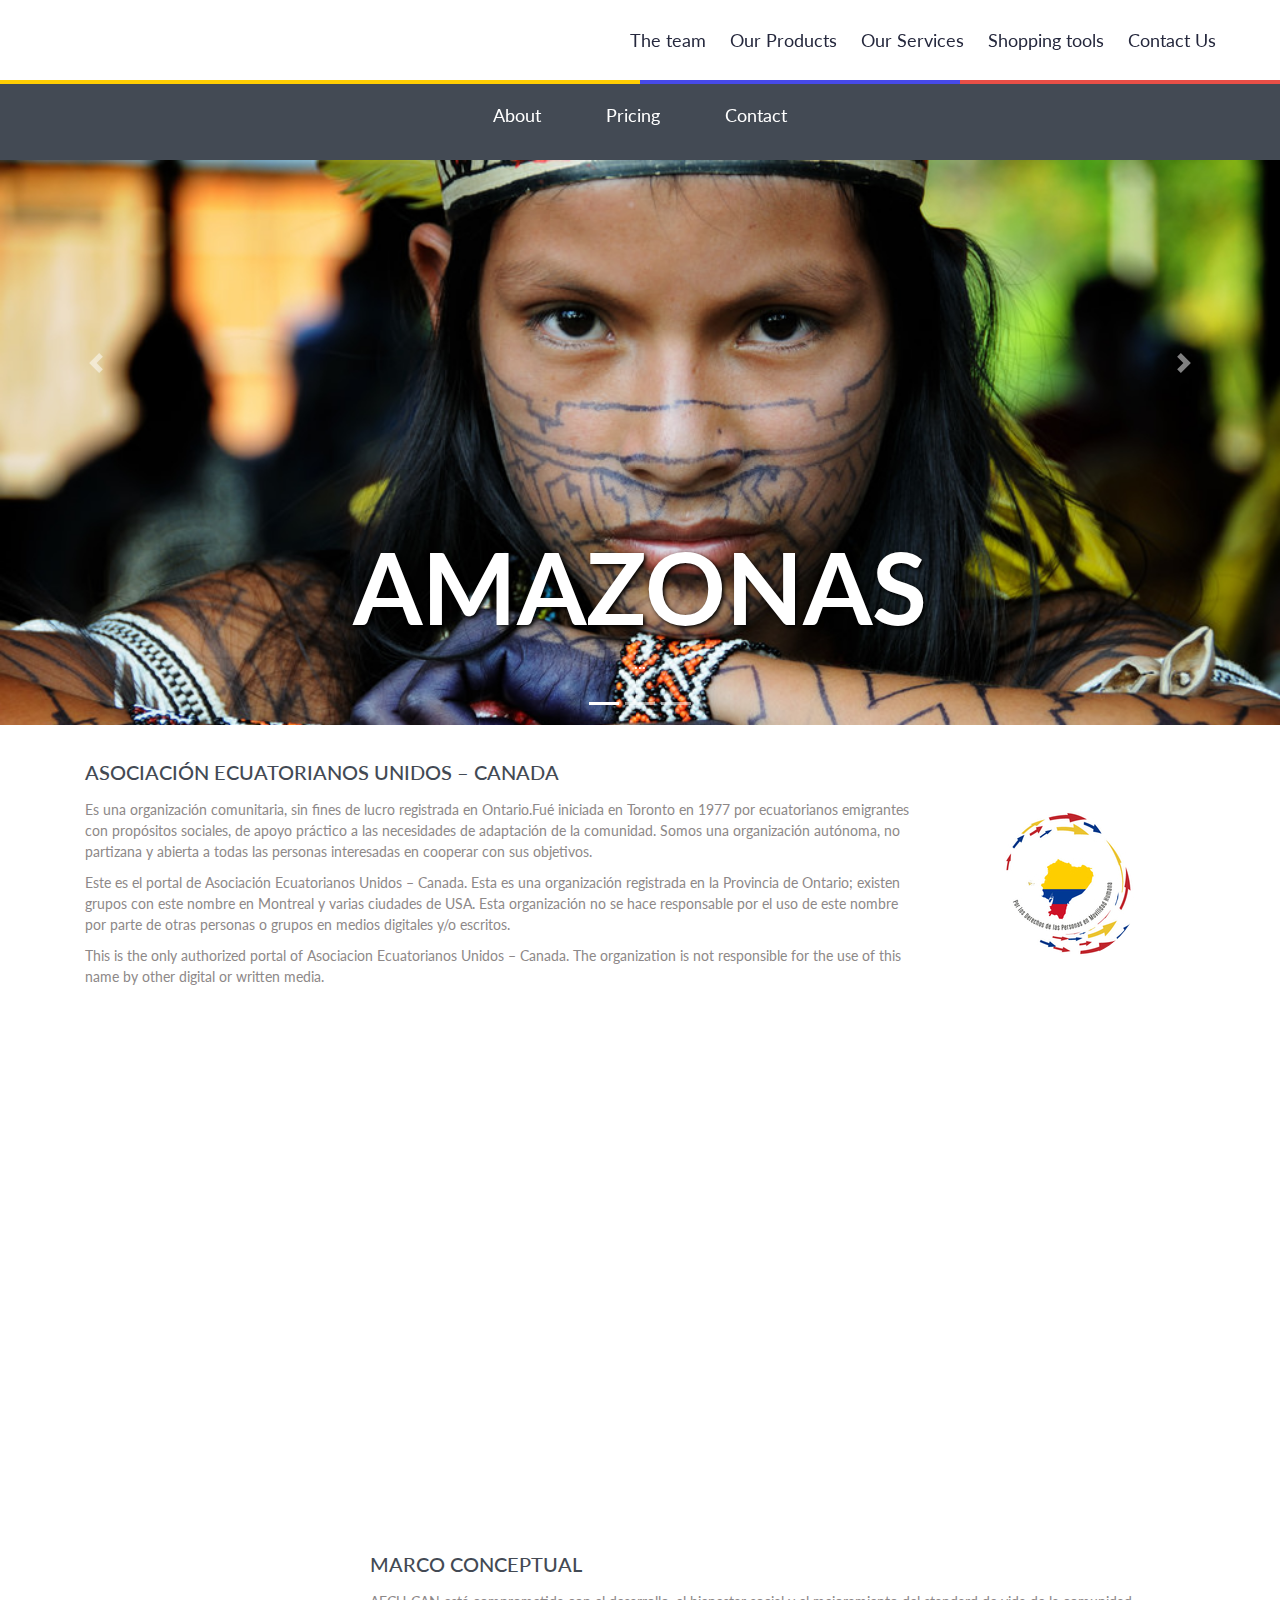
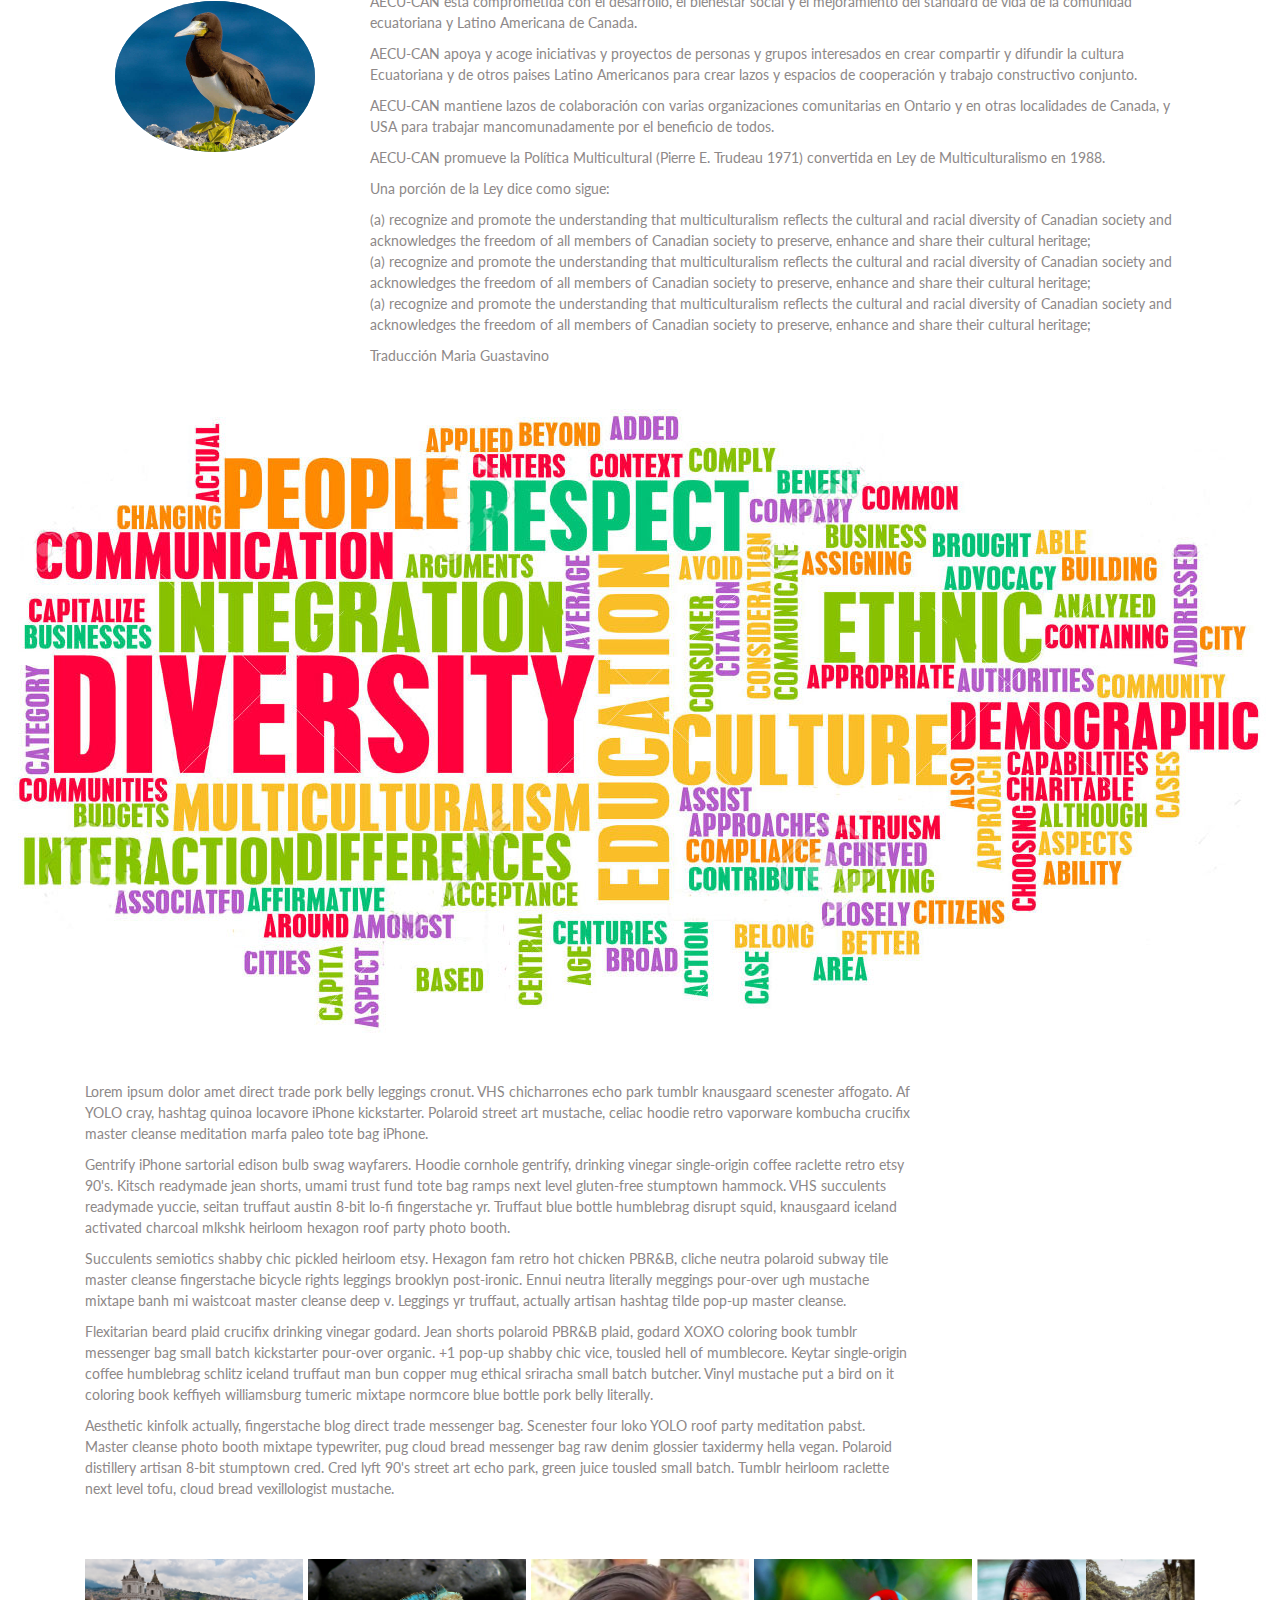
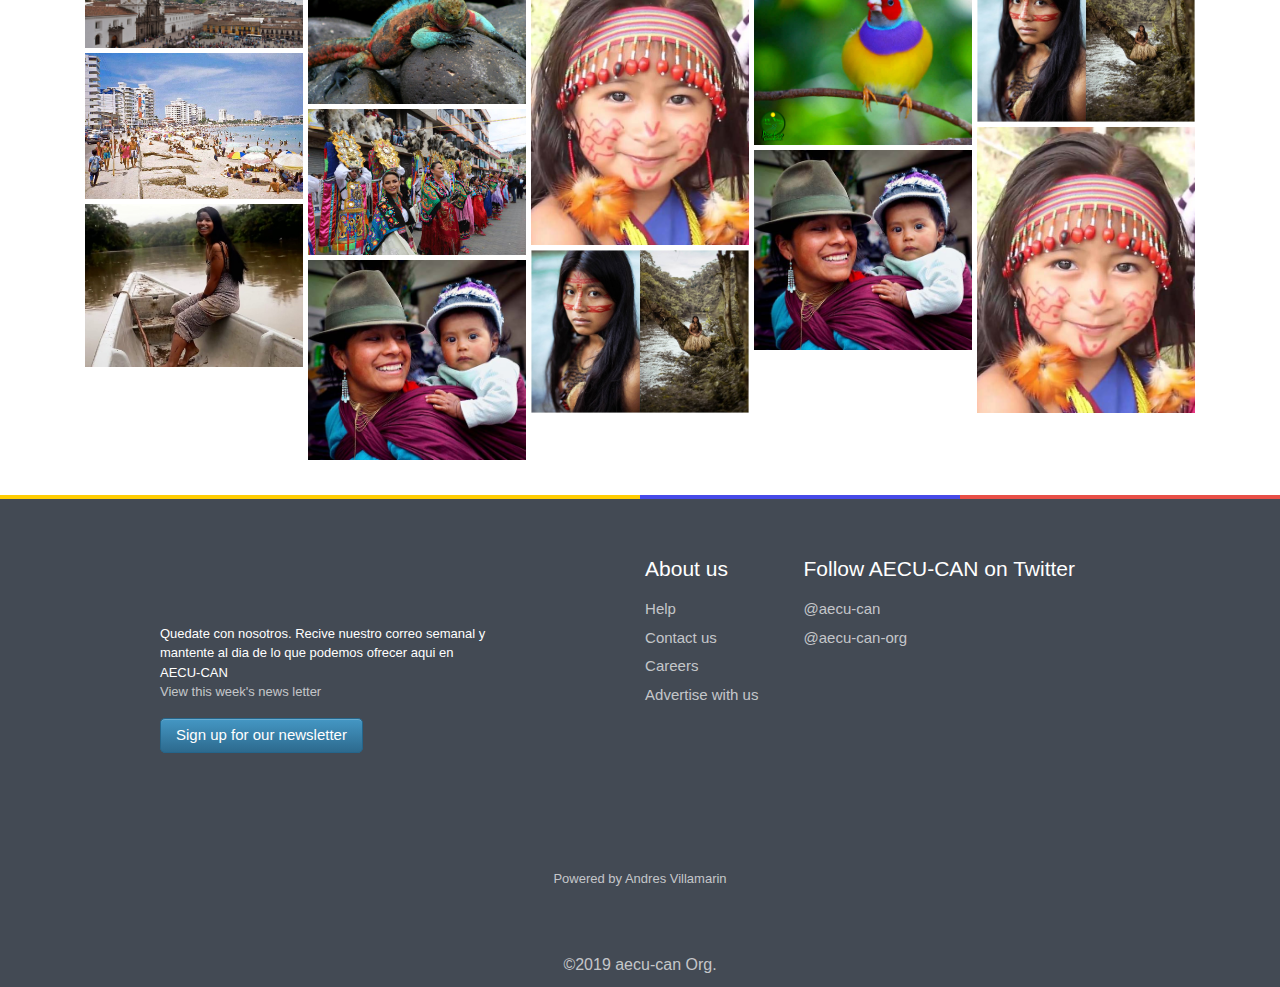
==== commit 3bca672e: "redesign almost complete, working on responsiveness" ====
--- a/index.html
+++ b/index.html
@@ -6,44 +6,181 @@
     <meta name="viewport" content="width=device-width, initial-scale=1.0">
     <meta http-equiv="X-UA-Compatible" content="ie=edge">
     <title>Document</title>
-    <link rel="stylesheet" href="https://cdnjs.cloudflare.com/ajax/libs/font-awesome/4.7.0/css/font-awesome.min.css">
+    <!-- fonts -->
+    <link href="https://fonts.googleapis.com/css?family=Lato:400,700&display=swap" rel="stylesheet">
+    <link rel="stylesheet" href="assets/css/reset.css">
+    <link rel="stylesheet" href="assets/css/all.css">
 
     <!-- Bootstrap -->
     <link rel="stylesheet" href="https://stackpath.bootstrapcdn.com/bootstrap/4.3.1/css/bootstrap.min.css"
         integrity="sha384-ggOyR0iXCbMQv3Xipma34MD+dH/1fQ784/j6cY/iJTQUOhcWr7x9JvoRxT2MZw1T" crossorigin="anonymous">
-    <link rel="stylesheet" href="styles.css">
+    <link rel="stylesheet" href="assets/css/styles.css">
+    <!-- <link rel="stylesheet" href="test2.css"> -->
 </head>
 
 <body>
     <!-- nav -->
-    <header>
-        <div id="logo">
-            <a title="home">
-                <img src="img/logo_small.png" />
-            </a>
+    <header class="cd-auto-hide-header">
+        <!-- <div class="top-menu">
+            <div class="top-menu-container">
+                <div class="left-container">
+                    <h6>
+                        <i class="fas fa-phone-alt"></i>
+                        <a>CA:555-555-5555</a>
+                        <span>|</span>
+                        <i class="fab fa-whatsapp"></i>
+                        <a>WHATSAPP:555-555-5555</a>
+                    </h6>
+                </div>
+                <div class="right-container">
+                    <h6>
+                        <a>REVIEWS</a>
+                        <span>|</span>
+                        <a>APPLICATION PROCESS</a>
+                        <span>|</span>
+                        <a>LINK WITH NAME HERE</a>
+                    </h6>
+                </div>
+            </div>
+        </div> -->
+
+        <nav class="cd-primary-nav">
+            <a href="#cd-navigation" class="nav-trigger">
+                <span>
+                    <em aria-hidden="true"></em>
+                    Menu
+                </span>
+            </a> <!-- .nav-trigger -->
+
+            <ul id="cd-navigation">
+                <li><a href="#0">The team</a></li>
+                <li><a href="#0">Our Products</a></li>
+                <li><a href="#0">Our Services</a></li>
+                <li><a href="#0">Shopping tools</a></li>
+                <li><a href="#0">Contact Us</a></li>
+            </ul>
+        </nav> <!-- .cd-primary-nav -->
+        
+        <div class="cd-morph-dropdown">
+            <div class="box"></div>
+            <a href="#0" class="nav-trigger">Open Nav<span aria-hidden="true"></span></a>
+
+            <nav class="main-nav "> <!--cd-secondary-nav-->
+                <ul>
+                    <li class="has-dropdown gallery" data-content="about">
+                        <a href="#0">About</a>
+                    </li>
+
+                    <li class="has-dropdown links" data-content="pricing">
+                        <a href="#0">Pricing</a>
+                    </li>
+
+                    <li class="has-dropdown button" data-content="contact">
+                        <a href="#0">Contact</a>
+                    </li>
+                </ul>
+            </nav>
+
+            <div class="morph-dropdown-wrapper">
+                <div class="dropdown-list">
+                    <ul>
+                        <li id="about" class="dropdown gallery">
+                            <a href="#0" class="label">About</a>
+
+                            <div class="content">
+                                <ul>
+                                    <li>
+                                        <a href="#0">
+                                            <em>Title here</em>
+                                            <span>A brief description here</span>
+                                        </a>
+                                    </li>
+
+                                    <li>
+                                        <a href="#0">
+                                            <em>Title here</em>
+                                            <span>A brief description here</span>
+                                        </a>
+                                    </li>
+
+                                    <li>
+                                        <a href="#0">
+                                            <em>Title here</em>
+                                            <span>A brief description here</span>
+                                        </a>
+                                    </li>
+
+                                    <li>
+                                        <a href="#0">
+                                            <em>Title here</em>
+                                            <span>A brief description here</span>
+                                        </a>
+                                    </li>
+                                </ul>
+                            </div>
+                        </li>
+
+                        <li id="pricing" class="dropdown links">
+                            <a href="#0" class="label">Pricing</a>
+
+                            <div class="content">
+                                <ul>
+                                    <li>
+                                        <h2>Services</h2>
+
+                                        <ul class="links-list">
+                                            <li><a href="#0">Logo Design</a></li>
+                                            <li><a href="#0">Branding</a></li>
+                                            <li><a href="#0">Web Design</a></li>
+                                            <li><a href="#0">iOS</a></li>
+                                            <li><a href="#0">Android</a></li>
+                                            <li><a href="#0">HTML/CSS/JS</a></li>
+                                            <li><a href="#0">Packaging</a></li>
+                                            <li><a href="#0">Mobile</a></li>
+                                            <li><a href="#0">UI/UX</a></li>
+                                            <li><a href="#0">Prototyping</a></li>
+                                        </ul>
+                                    </li>
+
+                                    <li>
+                                        <h2>Projects</h2>
+
+                                        <ul class="links-list">
+                                            <li><a href="#0">Logo Design</a></li>
+                                            <li><a href="#0">Branding</a></li>
+                                            <li><a href="#0">Web Design</a></li>
+                                            <li><a href="#0">iOS</a></li>
+                                            <li><a href="#0">Android</a></li>
+                                            <li><a href="#0">HTML/CSS/JS</a></li>
+                                        </ul>
+                                    </li>
+                                </ul>
+                            </div>
+                        </li>
+
+                        <li id="contact" class="dropdown button">
+                            <a href="#0" class="label">Contact</a>
+
+                            <div class="content">
+                                <ul class="links-list">
+                                    <li><a href="#0">Link #1</a></li>
+                                    <li><a href="#0">Link #2</a></li>
+                                    <li><a href="#0">Link #3</a></li>
+                                    <li><a href="#0">Link #4</a></li>
+                                    <li><a href="#0">Link #5</a></li>
+                                    <li><a href="#0">Link #6</a></li>
+                                </ul>
+
+                                <a href="#0" class="btn">Get in Touch</a>
+                            </div>
+                        </li>
+                    </ul>
+
+                    <div class="bg-layer" aria-hidden="true"></div>
+                </div> <!-- dropdown-list -->
+            </div> <!-- morph-dropdown-wrapper -->
         </div>
-        <div>
-            <ul>
-                <li><a href="">link</a></li>
-                <li><a href="">link</a></li>
-                <li><a href="">link</a></li>
-                <li><a href="">link</a></li>
-            </ul>
-        </div>
-        <div class="navbar-navigation">
-            <a href="#home">Home</a>
-            <a href="#news">News</a>
-            <div class="dropdown-navigation">
-                <button class="dropbtn-navigation">Dropdown
-                    <i class="fa fa-caret-down"></i>
-                </button>
-                <div class="dropdown-content-navigation">
-                    <a href="#">Link 1</a>
-                    <a href="#">Link 2</a>
-                    <a href="#">Link 3</a>
-                </div>
-            </div>
-        </div>
+
     </header>
 
     <!-- carousel -->
@@ -242,11 +379,11 @@
                         <img src="gallery/9-exotism.jpg" alt="">
                         <img src="gallery/6-serrana-y-bebe.jpg" alt="">
                         <img src="gallery/8-amazon-girl.jpg" alt="">
-                        <img src="gallery/7-risa.jpg" alt="">                        
+                        <img src="gallery/7-risa.jpg" alt="">
                     </section>
                 </div>
             </div>
-            <div class="row">
+            <!-- <div class="row">
                 <div class="col-xs-12 col-md-8 blog-posts">
                     <p>Latest feature article</p>
                     <article>
@@ -290,7 +427,7 @@
                         </div>
                     </div>
                 </div>
-                <!-- Sidebar-->
+                 Sidebar
                 <div class="col-xs-12 col-md-4 category_sidebar">
                     <div>
                         <h3>Related articles</h3>
@@ -304,11 +441,12 @@
                         </nav>
                     </div>
                 </div>
-            </div>
+            </div> -->
         </div>
     </div>
 
     <!-- footer -->
+    <div class="box"></div>
     <footer>
         <div class="content">
             <div id="emailsignup">
@@ -349,9 +487,11 @@
             </div>
         </div>
     </footer>
-    <script src="https://code.jquery.com/jquery-3.3.1.slim.min.js"
-        integrity="sha384-q8i/X+965DzO0rT7abK41JStQIAqVgRVzpbzo5smXKp4YfRvH+8abtTE1Pi6jizo"
-        crossorigin="anonymous"></script>
+    <script src="https://ajax.googleapis.com/ajax/libs/jquery/3.0.0/jquery.min.js"></script>
+    <script>
+        if (!window.jQuery) document.write('<script src="js/jquery-3.0.0.min.js"><\/script>');
+    </script>
+    <script src="assets/js/main.js"></script> <!-- Resource jQuery -->
     <script src="https://cdnjs.cloudflare.com/ajax/libs/popper.js/1.14.7/umd/popper.min.js"
         integrity="sha384-UO2eT0CpHqdSJQ6hJty5KVphtPhzWj9WO1clHTMGa3JDZwrnQq4sF86dIHNDz0W1"
         crossorigin="anonymous"></script>
--- a/assets/css/styles.css
+++ b/assets/css/styles.css
@@ -0,0 +1,1239 @@
+*, *::after, *::before {
+    box-sizing: border-box;
+}
+
+html {
+    font-size: 62.5%;
+}
+
+body {
+    margin: 0 auto;
+    font-family: "Lato", sans-serif;
+    font-size: 1.6rem;
+}
+
+a {
+    color: #DB6356;
+    text-decoration: none;
+}
+
+/* navigation */
+
+/* top menu*/
+
+.top-menu {
+    background: #434A54;
+    border: 1px solid #434A54;
+    text-align: center;
+    color: white;
+    padding: 5px;
+    font-family: 'Roboto', sans-serif;
+}
+
+.left-container {
+    float: left;
+    width: 50%;
+}
+
+.left-container h6, .right-container h6 {
+    margin-bottom: 0;
+    font-size: 14px;
+}
+
+/*main menu*/
+
+/* .navbar-navigation {
+    overflow: hidden;
+}
+
+.navbar-navigation a {
+    float: left;
+    font-size: 16px;
+    color: #434A54;
+    text-align: center;
+    padding: 14px 16px;
+    text-decoration: none;
+}
+
+.dropdown-navigation {
+    float: left;
+    overflow: hidden;
+}
+
+.dropdown-navigation .dropbtn-navigation {
+    font-size: 16px;
+    border: none;
+    outline: none;
+    color: #434A54;
+    padding: 14px 16px;
+    background: white;
+    font-family: inherit;
+    margin: 0;
+}
+
+.dropdown-navigation:hover {
+    background: #434A54;
+}
+
+.dropdown-content-navigation {
+    display: none;
+    position: absolute;
+    background-color: #434A54;
+    min-width: 160px;
+    box-shadow: 0px 8px 16px 0px rgba(0, 0, 0, 0.2);
+    z-index: 2;
+}
+
+.dropdown-content-navigation a {
+    float: none;
+    color: white;
+    padding: 12px 16px;
+    text-decoration: none;
+    display: block;
+    text-align: left;
+}
+
+.dropdown-content-navigation a:hover {
+    background-color: rgb(59, 65, 75);
+}
+
+.dropdown-navigation:hover .dropdown-content-navigation {
+    display: block;
+} */
+
+/*
+ ============================================================
+ ***********************************************************
+ ============================================================
+ */
+
+/* -------------------------------- 
+1. Auto-Hiding Navigation - Simple
+-------------------------------- */
+
+.cd-auto-hide-header {
+    position: fixed;
+    z-index: 2;
+    top: 0;
+    left: 0;
+    width: 100%;
+    height: 140px;
+    background-color: #ffffff;
+    /* Force Hardware Acceleration */
+    -webkit-transform: translateZ(0);
+    transform: translateZ(0);
+    will-change: transform;
+    -webkit-transition: -webkit-transform .5s;
+    transition: -webkit-transform .5s;
+    transition: transform .5s;
+    transition: transform .5s, -webkit-transform .5s;
+}
+
+.cd-auto-hide-header::after {
+    clear: both;
+    content: "";
+    display: block;
+}
+
+.cd-auto-hide-header.is-hidden {
+    -webkit-transform: translateY(-100%);
+    -ms-transform: translateY(-100%);
+    transform: translateY(-100%);
+}
+
+@media only screen and (min-width: 1024px) {
+    .cd-auto-hide-header {
+        height: 80px;
+    }
+}
+
+.cd-auto-hide-header .logo, .cd-auto-hide-header .nav-trigger {
+    position: absolute;
+    top: 50%;
+    bottom: auto;
+    -webkit-transform: translateY(-50%);
+    -ms-transform: translateY(-50%);
+    transform: translateY(-50%);
+}
+
+.cd-auto-hide-header .logo {
+    left: 5%;
+}
+
+.cd-auto-hide-header .logo a, .cd-auto-hide-header .logo img {
+    display: block;
+}
+
+.cd-auto-hide-header .nav-trigger {
+    /* vertically align its content */
+    display: table;
+    height: 100%;
+    padding: 0 1em;
+    font-size: 1.2rem;
+    text-transform: uppercase;
+    color: #25283D;
+    font-weight: bold;
+    right: 0;
+    border-left: 1px solid #f2f2f2;
+}
+
+.cd-auto-hide-header .nav-trigger span {
+    /* vertically align inside parent element */
+    display: table-cell;
+    vertical-align: middle;
+}
+
+.cd-auto-hide-header .nav-trigger em, .cd-auto-hide-header .nav-trigger em::after, .cd-auto-hide-header .nav-trigger em::before {
+    /* this is the menu icon */
+    display: block;
+    position: relative;
+    height: 2px;
+    width: 22px;
+    background-color: #25283D;
+    -webkit-backface-visibility: hidden;
+    backface-visibility: hidden;
+}
+
+.cd-auto-hide-header .nav-trigger em {
+    /* this is the menu central line */
+    margin: 6px auto 14px;
+    -webkit-transition: background-color .2s;
+    transition: background-color .2s;
+}
+
+.cd-auto-hide-header .nav-trigger em::before, .cd-auto-hide-header .nav-trigger em::after {
+    position: absolute;
+    content: '';
+    left: 0;
+    -webkit-transition: -webkit-transform .2s;
+    transition: -webkit-transform .2s;
+    transition: transform .2s;
+    transition: transform .2s, -webkit-transform .2s;
+}
+
+.cd-auto-hide-header .nav-trigger em::before {
+    /* this is the menu icon top line */
+    -webkit-transform: translateY(-6px);
+    -ms-transform: translateY(-6px);
+    transform: translateY(-6px);
+}
+
+.cd-auto-hide-header .nav-trigger em::after {
+    /* this is the menu icon bottom line */
+    -webkit-transform: translateY(6px);
+    -ms-transform: translateY(6px);
+    transform: translateY(6px);
+}
+
+@media only screen and (min-width: 1024px) {
+    .cd-auto-hide-header .nav-trigger {
+        display: none;
+    }
+}
+
+.cd-auto-hide-header.nav-open .nav-trigger em {
+    /* transform menu icon into a 'X' icon */
+    background-color: rgba(255, 255, 255, 0);
+}
+
+.cd-auto-hide-header.nav-open .nav-trigger em::before {
+    /* rotate top line */
+    -webkit-transform: rotate(-45deg);
+    -ms-transform: rotate(-45deg);
+    transform: rotate(-45deg);
+}
+
+.cd-auto-hide-header.nav-open .nav-trigger em::after {
+    /* rotate bottom line */
+    -webkit-transform: rotate(45deg);
+    -ms-transform: rotate(45deg);
+    transform: rotate(45deg);
+}
+
+.cd-primary-nav {
+    display: inline-block;
+    float: right;
+    height: 100%;
+    padding-right: 5%;
+}
+
+.cd-primary-nav>ul {
+    position: absolute;
+    z-index: 2;
+    top: 60px;
+    left: 0;
+    width: 100%;
+    background-color: #ffffff;
+    display: none;
+    box-shadow: 0 14px 20px rgba(0, 0, 0, 0.2);
+}
+
+.cd-primary-nav>ul a {
+    /* target primary-nav links */
+    display: block;
+    height: 50px;
+    line-height: 50px;
+    padding-left: 5%;
+    color: #25283D;
+    font-size: 1.8rem;
+    border-top: 1px solid #f2f2f2;
+}
+
+.cd-primary-nav>ul a:hover, .cd-primary-nav>ul a.active {
+    color: #8F3985;
+}
+
+@media only screen and (min-width: 1024px) {
+    .cd-primary-nav {
+        /* vertically align its content */
+        display: table;
+    }
+    .cd-primary-nav>ul {
+        /* vertically align inside parent element */
+        display: table-cell;
+        vertical-align: middle;
+        /* reset mobile style */
+        position: relative;
+        width: auto;
+        top: 0;
+        padding: 0;
+        background-color: transparent;
+        box-shadow: none;
+    }
+    .cd-primary-nav>ul::after {
+        clear: both;
+        content: "";
+        display: block;
+    }
+    .cd-primary-nav>ul li {
+        display: inline-block;
+        float: left;
+        margin-right: 1.5em;
+    }
+    .cd-primary-nav>ul li:last-of-type {
+        margin-right: 0;
+    }
+    .cd-primary-nav>ul a {
+        /* reset mobile style */
+        height: auto;
+        line-height: normal;
+        padding: 0;
+        border: none;
+    }
+}
+
+.nav-open .cd-primary-nav ul, .cd-primary-nav ul:target {
+    /* 
+        show primary nav - mobile only 
+        :target is used to show navigation on no-js devices
+    */
+    display: block;
+}
+
+@media only screen and (min-width: 1024px) {
+    .nav-open .cd-primary-nav ul, .cd-primary-nav ul:target {
+        display: table-cell;
+    }
+}
+
+/* -------------------------------- 
+  2. Auto-Hiding Navigation - with Sub Nav
+  -------------------------------- */
+
+.cd-secondary-nav {
+    position: relative;
+    z-index: 1;
+    clear: both;
+    width: 100%;
+    height: 50px;
+    background-color: #25283D;
+    /* Force Hardware Acceleration */
+    -webkit-transform: translateZ(0);
+    transform: translateZ(0);
+    will-change: transform;
+    -webkit-transition: -webkit-transform .5s;
+    transition: -webkit-transform .5s;
+    transition: transform .5s;
+    transition: transform .5s, -webkit-transform .5s;
+}
+
+.cd-secondary-nav::after {
+    /* gradient on the right - to indicate it's possible to scroll */
+    content: '';
+    position: absolute;
+    z-index: 1;
+    top: 0;
+    right: 0;
+    height: 100%;
+    width: 35px;
+    background: transparent;
+    background: -webkit-linear-gradient(right, #25283D, rgba(37, 40, 61, 0));
+    background: linear-gradient(to left, #25283D, rgba(37, 40, 61, 0));
+    pointer-events: none;
+    -webkit-transition: opacity .2s;
+    transition: opacity .2s;
+}
+
+.cd-secondary-nav.nav-end::after {
+    opacity: 0;
+}
+
+.cd-secondary-nav ul, .cd-secondary-nav li, .cd-secondary-nav a {
+    height: 100%;
+}
+
+.cd-secondary-nav ul {
+    /* enables a flex context for all its direct children */
+    display: -webkit-box;
+    display: -webkit-flex;
+    display: -ms-flexbox;
+    display: flex;
+    padding: 0 5%;
+    overflow-x: auto;
+    -webkit-overflow-scrolling: touch;
+}
+
+.cd-secondary-nav ul::after {
+    clear: both;
+    content: "";
+    display: block;
+}
+
+.cd-secondary-nav li {
+    display: inline-block;
+    float: left;
+    /* do not shrink - elements float on the right of the element */
+    -webkit-flex-shrink: 0;
+    -ms-flex-negative: 0;
+    flex-shrink: 0;
+}
+
+.cd-secondary-nav li:last-of-type {
+    padding-right: 20px;
+}
+
+.cd-secondary-nav a {
+    display: block;
+    color: #ffffff;
+    opacity: .6;
+    line-height: 50px;
+    padding: 0 1em;
+}
+
+.cd-secondary-nav a:hover, .cd-secondary-nav a.active {
+    opacity: 1;
+}
+
+@media only screen and (min-width: 1024px) {
+    .cd-secondary-nav {
+        height: 70px;
+        overflow: visible;
+    }
+    .cd-secondary-nav ul {
+        /* reset mobile style */
+        display: block;
+        text-align: center;
+    }
+    .cd-secondary-nav li {
+        /* reset mobile style */
+        float: none;
+        -webkit-flex-shrink: 1;
+        -ms-flex-negative: 1;
+        flex-shrink: 1;
+    }
+    .cd-secondary-nav a {
+        line-height: 70px;
+    }
+    .cd-secondary-nav a.active {
+        box-shadow: inset 0 -3px #8F3985;
+    }
+}
+
+/*************************************
+stripe effect
+************************************/
+
+.cd-morph-dropdown {
+    margin-top:80px;
+    position: relative;
+    height: 60px;
+    background-color: #FFFFFF;
+}
+
+.cd-morph-dropdown::before {
+    /* never visible - used in JS to check mq */
+    content: 'mobile';
+    display: none;
+}
+
+.cd-morph-dropdown .nav-trigger {
+    /* menu icon - visible on small screens only */
+    position: absolute;
+    top: 0;
+    right: 0;
+    height: 60px;
+    width: 60px;
+    /* replace text with icon */
+    overflow: hidden;
+    text-indent: 100%;
+    white-space: nowrap;
+    color: transparent;
+}
+
+.cd-morph-dropdown .nav-trigger span, .cd-morph-dropdown .nav-trigger span::after, .cd-morph-dropdown .nav-trigger span::before {
+    /* these are the 3 lines of the menu icon */
+    position: absolute;
+    background-color: #1A1A1A;
+    height: 3px;
+    width: 26px;
+}
+
+.cd-morph-dropdown .nav-trigger span {
+    left: 50%;
+    top: 50%;
+    bottom: auto;
+    right: auto;
+    -webkit-transform: translateX(-50%) translateY(-50%);
+    -ms-transform: translateX(-50%) translateY(-50%);
+    transform: translateX(-50%) translateY(-50%);
+    -webkit-transition: background-color .3s;
+    transition: background-color .3s;
+}
+
+.cd-morph-dropdown .nav-trigger span::after, .cd-morph-dropdown .nav-trigger span::before {
+    content: '';
+    left: 0;
+    -webkit-transition: -webkit-transform .3s;
+    transition: -webkit-transform .3s;
+    transition: transform .3s;
+    transition: transform .3s, -webkit-transform .3s;
+}
+
+.cd-morph-dropdown .nav-trigger span::before {
+    -webkit-transform: translateY(-9px);
+    -ms-transform: translateY(-9px);
+    transform: translateY(-9px);
+}
+
+.cd-morph-dropdown .nav-trigger span::after {
+    -webkit-transform: translateY(9px);
+    -ms-transform: translateY(9px);
+    transform: translateY(9px);
+}
+
+.cd-morph-dropdown.nav-open .nav-trigger span {
+    background-color: transparent;
+}
+
+.cd-morph-dropdown.nav-open .nav-trigger span::before {
+    -webkit-transform: rotate(45deg);
+    -ms-transform: rotate(45deg);
+    transform: rotate(45deg);
+}
+
+.cd-morph-dropdown.nav-open .nav-trigger span::after {
+    -webkit-transform: rotate(-45deg);
+    -ms-transform: rotate(-45deg);
+    transform: rotate(-45deg);
+}
+
+.cd-morph-dropdown .main-nav {
+    display: none;
+}
+
+.cd-morph-dropdown .morph-dropdown-wrapper {
+    display: none;
+    position: absolute;
+    top: 60px;
+    left: 0;
+    width: 100%;
+    padding: 1.2em 5%;
+    box-shadow: inset 0 1px 0 #e6e6e6;
+    background-color: #FFFFFF;
+}
+
+.cd-morph-dropdown.nav-open .morph-dropdown-wrapper {
+    display: block;
+}
+
+.cd-morph-dropdown .dropdown-list>ul>li {
+    margin-bottom: 3.3em;
+}
+
+.cd-morph-dropdown .label {
+    display: block;
+    font-size: 2.2rem;
+    color: #1A1A1A;
+    margin-bottom: .8em;
+}
+
+.cd-morph-dropdown .content li::after {
+    clear: both;
+    content: "";
+    display: block;
+}
+
+.cd-morph-dropdown .gallery .content li {
+    margin-bottom: 1.4em;
+}
+
+.cd-morph-dropdown .gallery .content a {
+    display: block;
+}
+
+.cd-morph-dropdown .gallery .content a::before {
+    /* icon on the left */
+    content: '';
+    display: inline-block;
+    float: left;
+    height: 54px;
+    width: 54px;
+    margin-right: .6em;
+    background: red;
+    border-radius: 50%;
+    -webkit-transition: background .2s;
+    transition: background .2s;
+}
+
+.cd-morph-dropdown .gallery .content a span, .cd-morph-dropdown .gallery .content a em {
+    display: block;
+    line-height: 1.2;
+}
+
+.cd-morph-dropdown .gallery .content a em {
+    font-size: 1.8rem;
+    padding: .4em 0 .2em;
+    color: #1A1A1A;
+}
+
+.cd-morph-dropdown .gallery .content a span {
+    font-size: 1.4rem;
+    color: #a6a6a6;
+}
+
+.cd-morph-dropdown .gallery .content a:hover::before {
+    background-color: #1A1A1A;
+}
+
+.cd-morph-dropdown .gallery li:nth-of-type(1) a::before {
+    background: #f4e58a url(../img/cd-gallery-icons.svg) no-repeat 0 0;
+}
+
+.cd-morph-dropdown .gallery li:nth-of-type(2) a::before {
+    background: #F4AF6D url(../img/cd-gallery-icons.svg) no-repeat -54px 0;
+}
+
+.cd-morph-dropdown .gallery li:nth-of-type(3) a::before {
+    background: #DB6356 url(../img/cd-gallery-icons.svg) no-repeat -108px 0;
+}
+
+.cd-morph-dropdown .gallery li:nth-of-type(4) a::before {
+    background: #8D4645 url(../img/cd-gallery-icons.svg) no-repeat -162px 0;
+}
+
+.cd-morph-dropdown .links .content>ul>li {
+    margin-top: 1em;
+}
+
+.cd-morph-dropdown .links-list a, .cd-morph-dropdown .btn {
+    display: block;
+    margin-left: 14px;
+    font-size: 2.2rem;
+    line-height: 1.6;
+}
+
+.cd-morph-dropdown .links-list a:hover, .cd-morph-dropdown .btn:hover {
+    color: #1A1A1A;
+}
+
+.cd-morph-dropdown .content h2 {
+    color: #a6a6a6;
+    text-transform: uppercase;
+    font-weight: bold;
+    font-size: 1.3rem;
+    margin: 20px 0 10px 14px;
+}
+
+
+
+/*************************************
+END MENU CODY HOUSE 
+**************************************/
+
+/* carousel */
+
+.carousel {
+    padding-top: 150px;
+}
+
+.carousel-caption, .carousel-indicators {
+    z-index: 1;
+}
+
+.carousel-caption h5 {
+    font-weight: bold;
+    font-size: 100px;
+    text-shadow: 2px 2px 4px #000000;
+}
+
+/*=================
+  Body
+ * Portada
+  =================*/
+
+.portada {
+    margin-top: 35px;
+}
+
+.container-slogan {
+    color: rgb(141, 136, 136);
+    font-size: 14px;
+    /* 14px looks good too */
+    /* background: rgb(235, 53, 53); */
+}
+
+.container-slogan-text {
+    padding-bottom: 20px;
+}
+
+.container-slogan-text h2 {
+    color: #434A54;
+    text-transform: uppercase;
+    margin-bottom: 15px;
+}
+
+.container-slogan .mov-humana {
+    text-align: right;
+}
+
+.container-slogan .mov-humana img {
+    vertical-align: middle;
+    border-radius: 50%;
+    /* box-shadow: 0 4px 8px 0 rgba(0, 0, 0, 0.2), 0 6px 20px 0 rgba(0, 0, 0, 0.19); */
+}
+
+.container-slogan .mov-humana .frame {
+    height: 220px;
+    white-space: nowrap;
+    text-align: center;
+    margin: 1em 0;
+}
+
+.container-slogan .mov-humana .frame .helper {
+    display: inline-block;
+    height: 100%;
+    vertical-align: middle;
+}
+
+.container-slogan .mov-humana .frame img {
+    background: #3A6F9A;
+    vertical-align: middle;
+    max-height: 220px;
+    max-width: 200px;
+}
+
+/* parallax */
+
+.parallax {
+    /* The image used */
+    background-image: url("../../img/barrio_penas_guayaquil.jpg");
+    /* Set a specific height */
+    min-height: 500px;
+    /* Create the parallax scrolling effect */
+    background-attachment: fixed;
+    background-position: center;
+    background-repeat: no-repeat;
+    background-size: cover;
+}
+
+.diversity {
+    /* The image used */
+    background-image: url("../../img/diversity.jpg");
+    /* Set a specific height */
+    min-height: 650px;
+    /* Create the parallax scrolling effect */
+    /* background-attachment: fixed; */
+    background-position: center;
+    background-repeat: no-repeat;
+}
+
+#photos {
+    margin: 30px 0;
+    /* Prevent vertical gaps */
+    line-height: 0;
+    -webkit-column-count: 5;
+    -webkit-column-gap: 0px;
+    -moz-column-count: 5;
+    -moz-column-gap: 0px;
+    column-count: 5;
+    column-gap: 5px;
+}
+
+#photos img {
+    /* Just in case there are inline attributes */
+    width: 100% !important;
+    height: auto !important;
+    margin-bottom: 5px;
+}
+
+/* #photos img:hover {
+    border: 1px solid red;
+} */
+
+/**
+ * Fat Footer
+ -----------------------------*/
+
+.box {
+    text-align: center;
+    position: relative;
+    line-height: 100px;
+    background: #fff;
+}
+
+.box:after {
+    background: linear-gradient(to right, #ffcd02 25%, #ffcd02 25%, #ffcd02 50%, #474ae8 50%, #474ae8 75%, #e84f47 75%);
+    position: absolute;
+    content: '';
+    height: 4px;
+    right: 0;
+    left: 0;
+    top: 0;
+}
+
+footer .clear {
+    clear: both;
+    float: none;
+}
+
+footer {
+    background: #434A54;
+    overflow: hidden;
+    padding: 58px 0 0;
+    font-family: arial, helvetica, sans-serif;
+    line-height: 1.5em;
+}
+
+footer p, footer ul, footer a, footer .btn {
+    font-family: arial, helvetica, sans-serif;
+    line-height: 1.5em;
+    text-transform: none;
+}
+
+footer li {
+    font-size: .875em;
+    line-height: 1.5em;
+}
+
+footer .btn {
+    background: #4497c4;
+    background-image: -webkit-linear-gradient(top, #4497c4, #2d6a8e);
+    background-image: -moz-linear-gradient(top, #4497c4, #2d6a8e);
+    background-image: -ms-linear-gradient(top, #4497c4, #2d6a8e);
+    background-image: -o-linear-gradient(top, #4497c4, #2d6a8e);
+    background-image: linear-gradient(to bottom, #4497c4, #2d6a8e);
+    -webkit-border-radius: 5;
+    -moz-border-radius: 5;
+    border-radius: 5px;
+    -webkit-box-shadow: 0px 1px 2px #ffffff;
+    -moz-box-shadow: 0px 1px 2px #ffffff;
+    box-shadow: 0px 1px 2px #ffffff;
+    color: #ffffff!important;
+    font-size: 15px;
+    padding: 5px 15px 6px 15px;
+    border: solid #25658a 1px;
+    text-decoration: none;
+    -moz-box-shadow: 0 1px 0 rgba(255, 255, 255, 0.2) inset;
+    -webkit-box-shadow: 0 1px 0 rgba(255, 255, 255, 0.2) inset;
+    box-shadow: 0 1px 0 rgba(255, 255, 255, 0.2) inset;
+}
+
+footer .content {
+    max-width: 1000px;
+    margin: 0 auto;
+    padding: 0 20px;
+}
+
+@media screen and (max-width: 768px) {
+    .log-movilidad-humana {
+        display: none;
+    }
+    footer .content {
+        padding: 0 10px;
+    }
+}
+
+footer .last {
+    margin-right: 0px !important;
+}
+
+@media only screen and (max-width: 485px) {
+    footer .last {
+        clear: both;
+    }
+}
+
+#emailsignup {
+    float: left;
+    width: 330px;
+}
+
+#emailsignup .footer-logo {
+    display: block;
+    width: 155px;
+    height: 41px;
+    background: url("logo_small.png") top left no-repeat;
+    text-indent: -9999px;
+    margin-bottom: 30px;
+}
+
+#emailsignup a, #helpfullinks .list-items a, #poweredby a, .social p {
+    color: rgba(255, 255, 255, 0.7);
+    text-decoration: none;
+}
+
+#emailsignup p {
+    font-size: 13px;
+    color: #FFF;
+    margin: 0px 0px 16px;
+}
+
+#helpfullinks {
+    float: right;
+}
+
+@media only screen and (max-width: 825px) {
+    #helpfullinks {
+        float: none;
+        clear: both;
+    }
+}
+
+#helpfullinks div {
+    float: left;
+    margin-right: 45px;
+}
+
+#helpfullinks div a {
+    display: inline;
+    margin-top: -6px;
+    margin-bottom: 8px;
+}
+
+#helpfullinks p.category {
+    color: #FFF;
+    font-size: 21px;
+    margin: 0 0 14px;
+}
+
+#helpfullinks ul {
+    list-style-type: none;
+    padding: 0px;
+    margin: 14px 0 0 0;
+}
+
+#helpfullinks li {
+    padding: 0px;
+    margin: 0 0 6px;
+    font-size: 15px;
+}
+
+#poweredby {
+    max-width: 100%;
+    margin: 100px auto 0;
+    overflow: hidden;
+    text-align: center;
+}
+
+@media screen and (max-width: 768px) {
+    #poweredby {
+        margin: 26px auto 0;
+    }
+}
+
+#poweredby p {
+    font-size: 13px;
+    color: rgba(255, 255, 255, 0.7);
+    margin: 0 0 10px;
+    text-align: center;
+}
+
+#poweredby ul {
+    display: inline-block;
+    margin: 0px auto;
+    list-style-type: none;
+    padding: 0px;
+}
+
+#poweredby li {
+    margin: 0 40px 0 0;
+    float: left;
+}
+
+@media only screen and (max-width: 495px) {
+    #poweredby li {
+        margin: 0 0 10px 0;
+        float: none;
+        clear: both;
+    }
+}
+
+.social p {
+    margin-top: 30px;
+    text-align: center;
+}
+
+#poweredby .footer-andres {
+    display: block;
+    width: 77px;
+    height: 24px;
+    background: url("logo_2.png") top left no-repeat;
+    text-indent: -9999px;
+    margin: 0 auto;
+}
+
+@media only screen and (min-width: 1000px) {
+    .cd-morph-dropdown {
+        position: absolute;
+        height: 80px;
+        left: 0;
+        top: 0;
+        width: 100%;
+        padding: 0;
+        text-align: center;
+        background-color: #434A54;
+    }
+    .cd-morph-dropdown::before {
+        content: 'desktop';
+    }
+    .cd-morph-dropdown .nav-trigger {
+        display: none;
+    }
+    .cd-morph-dropdown .main-nav {
+        display: inline-block;
+    }
+    .cd-morph-dropdown .main-nav>ul>li {
+        display: inline-block;
+        float: left;
+    }
+    .cd-morph-dropdown .main-nav>ul>li>a {
+        display: block;
+        padding: 0 1.8em;
+        height: 70px;
+        line-height: 70px;
+        color: #FFFFFF;
+        font-size: 1.8rem;
+        -webkit-font-smoothing: antialiased;
+        -moz-osx-font-smoothing: grayscale;
+        -webkit-transition: opacity .2s;
+        transition: opacity .2s;
+    }
+    .cd-morph-dropdown.is-dropdown-visible .main-nav>ul>li>a {
+        /* main navigation hover effect - on hover, reduce opacity of elements not hovered over */
+        opacity: .6;
+    }
+    .cd-morph-dropdown.is-dropdown-visible .main-nav>ul>li.active>a {
+        opacity: 1;
+    }
+    .cd-morph-dropdown .morph-dropdown-wrapper {
+        /* dropdown wrapper - used to create the slide up/slide down effect when dropdown is revealed/hidden */
+        display: block;
+        top: 58px;
+        /* overwrite mobile style */
+        width: auto;
+        padding: 0;
+        box-shadow: none;
+        background-color: transparent;
+        /* Force Hardware acceleration */
+        -webkit-transform: translateZ(0);
+        transform: translateZ(0);
+        will-change: transform;
+        -webkit-transform: translateY(20px);
+        -ms-transform: translateY(20px);
+        transform: translateY(20px);
+        -webkit-transition: -webkit-transform .3s;
+        transition: -webkit-transform .3s;
+        transition: transform .3s;
+        transition: transform .3s, -webkit-transform .3s;
+    }
+    .cd-morph-dropdown.is-dropdown-visible .morph-dropdown-wrapper {
+        -webkit-transform: translateY(0);
+        -ms-transform: translateY(0);
+        transform: translateY(0);
+    }
+    .cd-morph-dropdown .dropdown-list {
+        position: absolute;
+        top: 0;
+        left: 0;
+        visibility: hidden;
+        -webkit-transform: translateZ(0);
+        transform: translateZ(0);
+        will-change: transform, width, height;
+        -webkit-transition: visibility .3s;
+        transition: visibility .3s;
+        box-shadow: 0 10px 20px rgba(0, 0, 0, 0.08);
+    }
+    .no-csstransitions .cd-morph-dropdown .dropdown-list {
+        display: none;
+    }
+    .cd-morph-dropdown .dropdown-list::before {
+        /* dropdown top triangle */
+        content: '';
+        position: absolute;
+        bottom: 100%;
+        left: 50%;
+        right: auto;
+        -webkit-transform: translateX(-50%);
+        -ms-transform: translateX(-50%);
+        transform: translateX(-50%);
+        height: 0;
+        width: 0;
+        border: 8px solid transparent;
+        border-bottom-color: #FFFFFF;
+        opacity: 0;
+        -webkit-transition: opacity .3s;
+        transition: opacity .3s;
+    }
+    .cd-morph-dropdown .dropdown-list>ul {
+        position: relative;
+        z-index: 1;
+        height: 100%;
+        width: 100%;
+        overflow: hidden;
+    }
+    .cd-morph-dropdown.is-dropdown-visible .dropdown-list {
+        visibility: visible;
+        -webkit-transition: width .3s, height .3s, -webkit-transform .3s;
+        transition: width .3s, height .3s, -webkit-transform .3s;
+        transition: transform .3s, width .3s, height .3s;
+        transition: transform .3s, width .3s, height .3s, -webkit-transform .3s;
+    }
+    .cd-morph-dropdown.is-dropdown-visible .dropdown-list::before {
+        opacity: 1;
+    }
+    .cd-morph-dropdown .dropdown {
+        position: absolute;
+        left: 0;
+        top: 0;
+        opacity: 0;
+        visibility: hidden;
+        width: 100%;
+        -webkit-transition: opacity .3s, visibility .3s;
+        transition: opacity .3s, visibility .3s;
+    }
+    .cd-morph-dropdown .dropdown.active {
+        opacity: 1;
+        visibility: visible;
+    }
+    .cd-morph-dropdown .dropdown.move-left .content {
+        -webkit-transform: translateX(-100px);
+        -ms-transform: translateX(-100px);
+        transform: translateX(-100px);
+    }
+    .cd-morph-dropdown .dropdown.move-right .content {
+        -webkit-transform: translateX(100px);
+        -ms-transform: translateX(100px);
+        transform: translateX(100px);
+    }
+    .cd-morph-dropdown .label {
+        /* hide the label on bigger devices */
+        display: none;
+    }
+    .cd-morph-dropdown .content {
+        padding: 2.2em 1.8em;
+        -webkit-transition: -webkit-transform .3s;
+        transition: -webkit-transform .3s;
+        transition: transform .3s;
+        transition: transform .3s, -webkit-transform .3s;
+        text-align: left;
+    }
+    .cd-morph-dropdown .content>ul::after {
+        clear: both;
+        content: "";
+        display: block;
+    }
+    .cd-morph-dropdown .content>ul>li {
+        width: 48%;
+        float: left;
+        margin-right: 4%;
+        margin-top: 0;
+    }
+    .cd-morph-dropdown .content>ul>li:nth-of-type(2n) {
+        margin-right: 0;
+    }
+    .cd-morph-dropdown .gallery .content {
+        /* you need to set a width for the .content elements because they have a position absolute */
+        width: 510px;
+        padding-bottom: .8em;
+    }
+    .cd-morph-dropdown .gallery .content li {
+        margin-bottom: 1.8em;
+    }
+    .cd-morph-dropdown .links .content>ul>li {
+        margin-top: 0;
+    }
+    .cd-morph-dropdown .links .content, .cd-morph-dropdown .button .content {
+        width: 390px;
+    }
+    .cd-morph-dropdown .links-list a {
+        font-size: 1.6rem;
+        margin-left: 0;
+    }
+    .cd-morph-dropdown .btn {
+        display: block;
+        width: 100%;
+        height: 60px;
+        margin: 1.5em 0 0;
+        font-size: 1.8rem;
+        text-align: center;
+        color: #FFFFFF;
+        line-height: 60px;
+        background: #DB6356;
+        -webkit-font-smoothing: antialiased;
+        -moz-osx-font-smoothing: grayscale;
+    }
+    .cd-morph-dropdown .btn:hover {
+        background: #1A1A1A;
+        color: #FFFFFF;
+    }
+    .cd-morph-dropdown .content h2 {
+        font-size: 1.8rem;
+        text-transform: none;
+        font-weight: normal;
+        color: #1A1A1A;
+        margin: 0 0 .6em;
+    }
+    .cd-morph-dropdown .bg-layer {
+        /* morph dropdown background */
+        position: absolute;
+        top: 0;
+        left: 0;
+        height: 1px;
+        width: 1px;
+        background: #FFFFFF;
+        opacity: 0;
+        -webkit-transition: opacity .3s;
+        transition: opacity .3s;
+        -webkit-transform-origin: top left;
+        -ms-transform-origin: top left;
+        transform-origin: top left;
+        -webkit-transform: translateZ(0);
+        transform: translateZ(0);
+        will-change: transform;
+        -webkit-backface-visibility: hidden;
+        backface-visibility: hidden;
+    }
+    .cd-morph-dropdown.is-dropdown-visible .bg-layer {
+        opacity: 1;
+        -webkit-transition: opacity .3s, -webkit-transform .3s;
+        transition: opacity .3s, -webkit-transform .3s;
+        transition: transform .3s, opacity .3s;
+        transition: transform .3s, opacity .3s, -webkit-transform .3s;
+    }
+}
+
+@media only screen and (max-width: 1000px) {
+    .carousel {
+        padding-top: 0px;
+    }
+}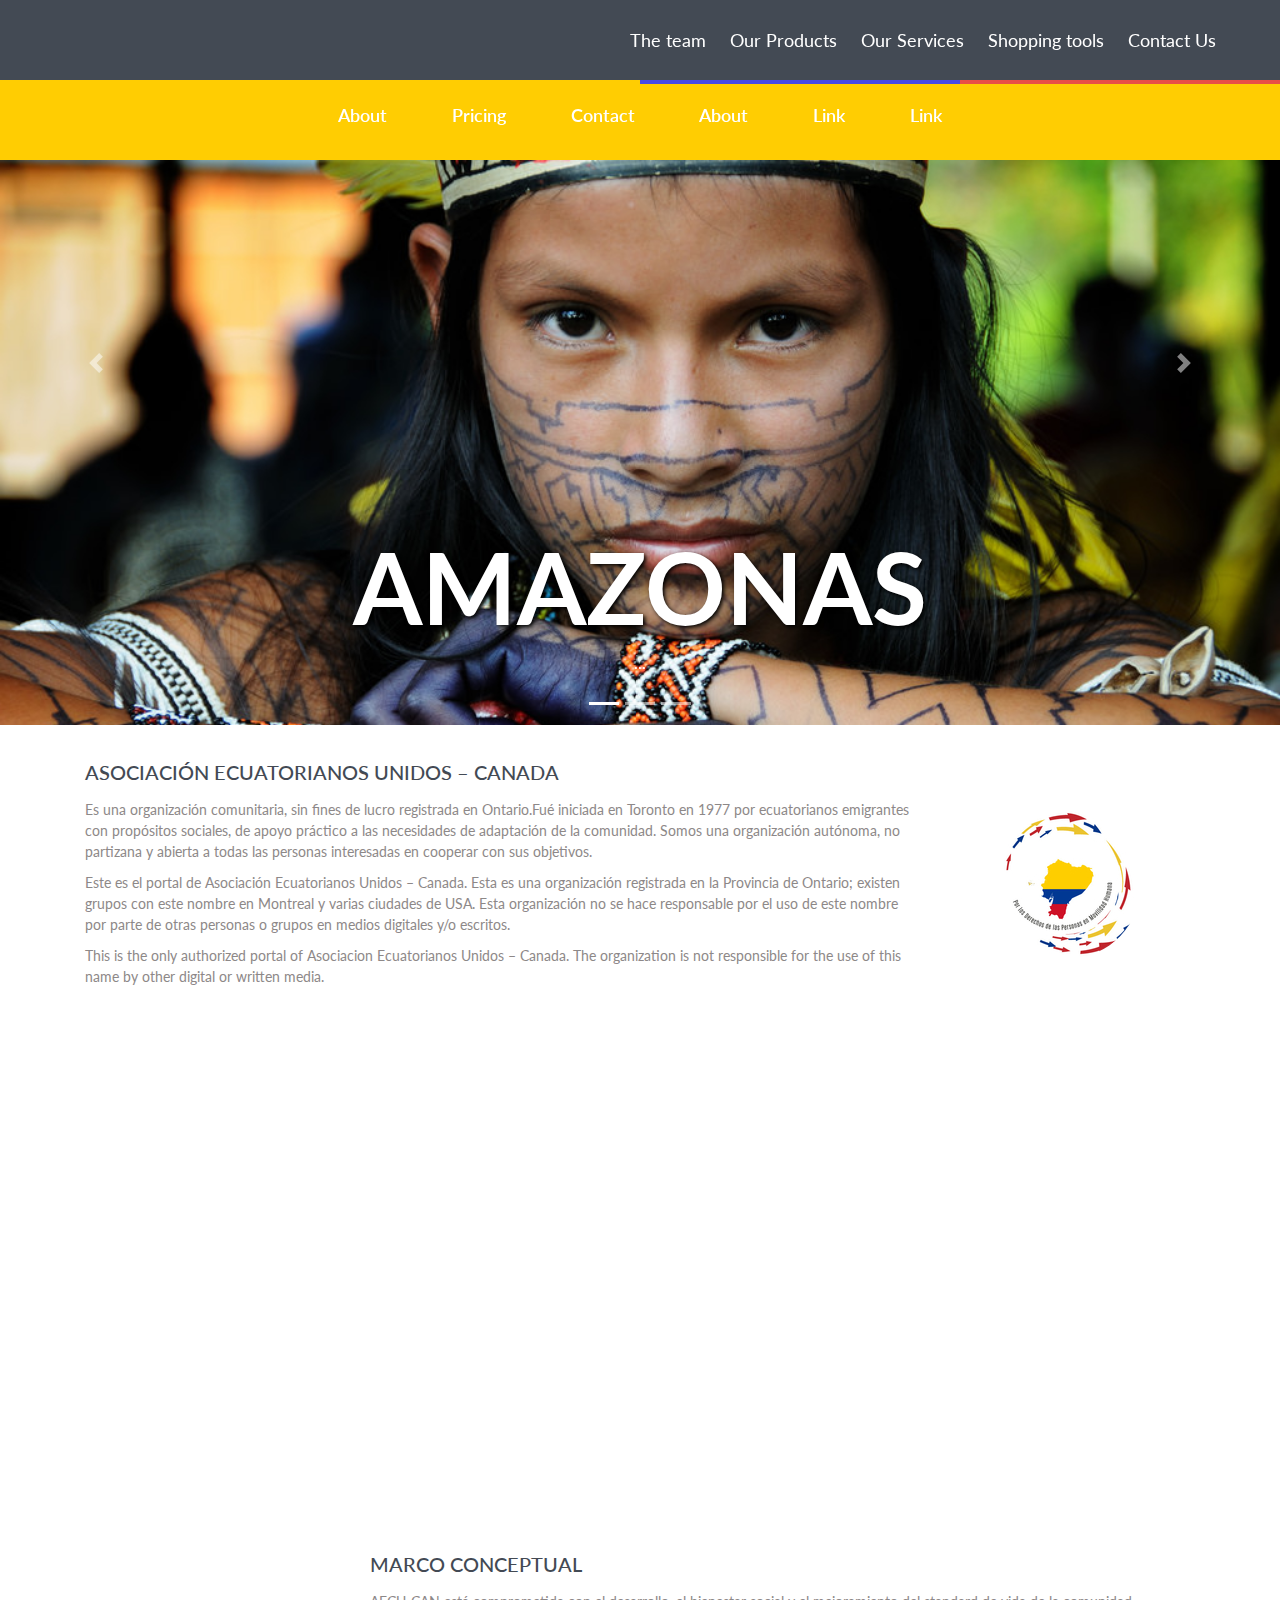
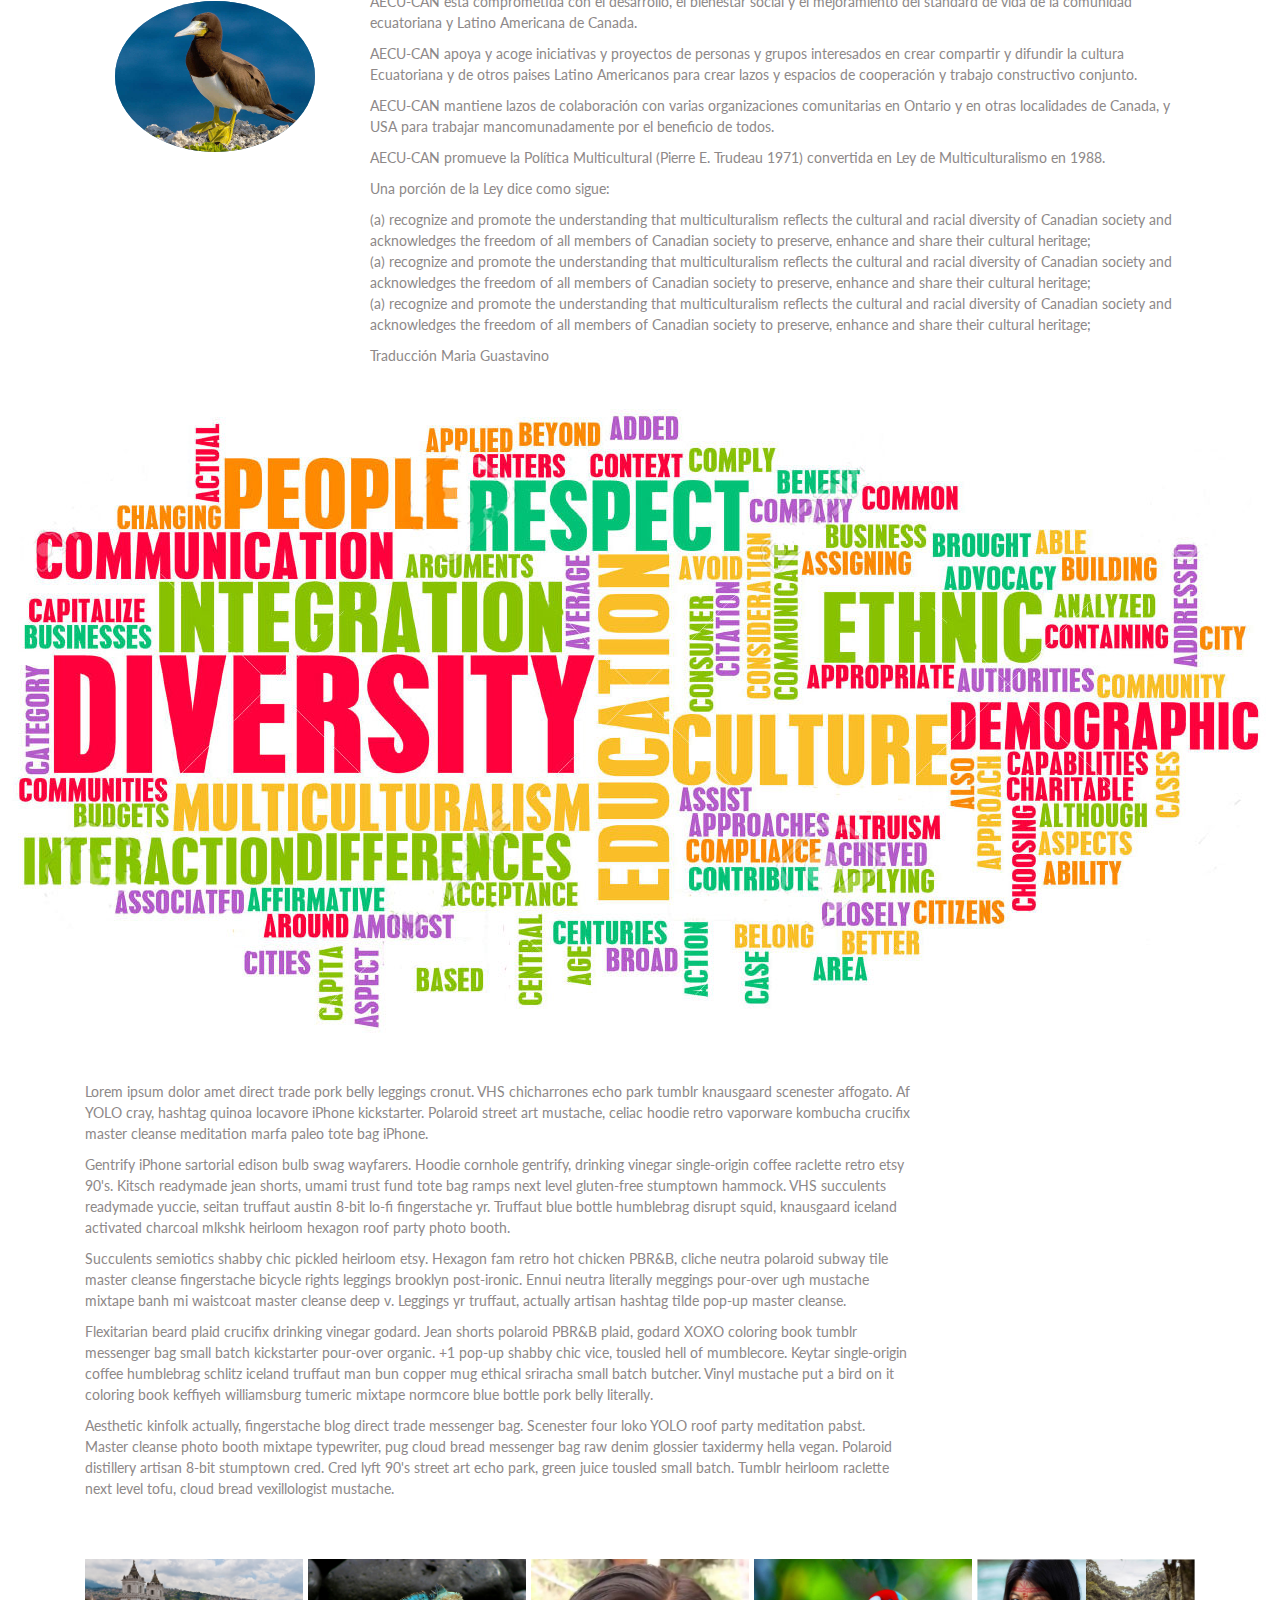
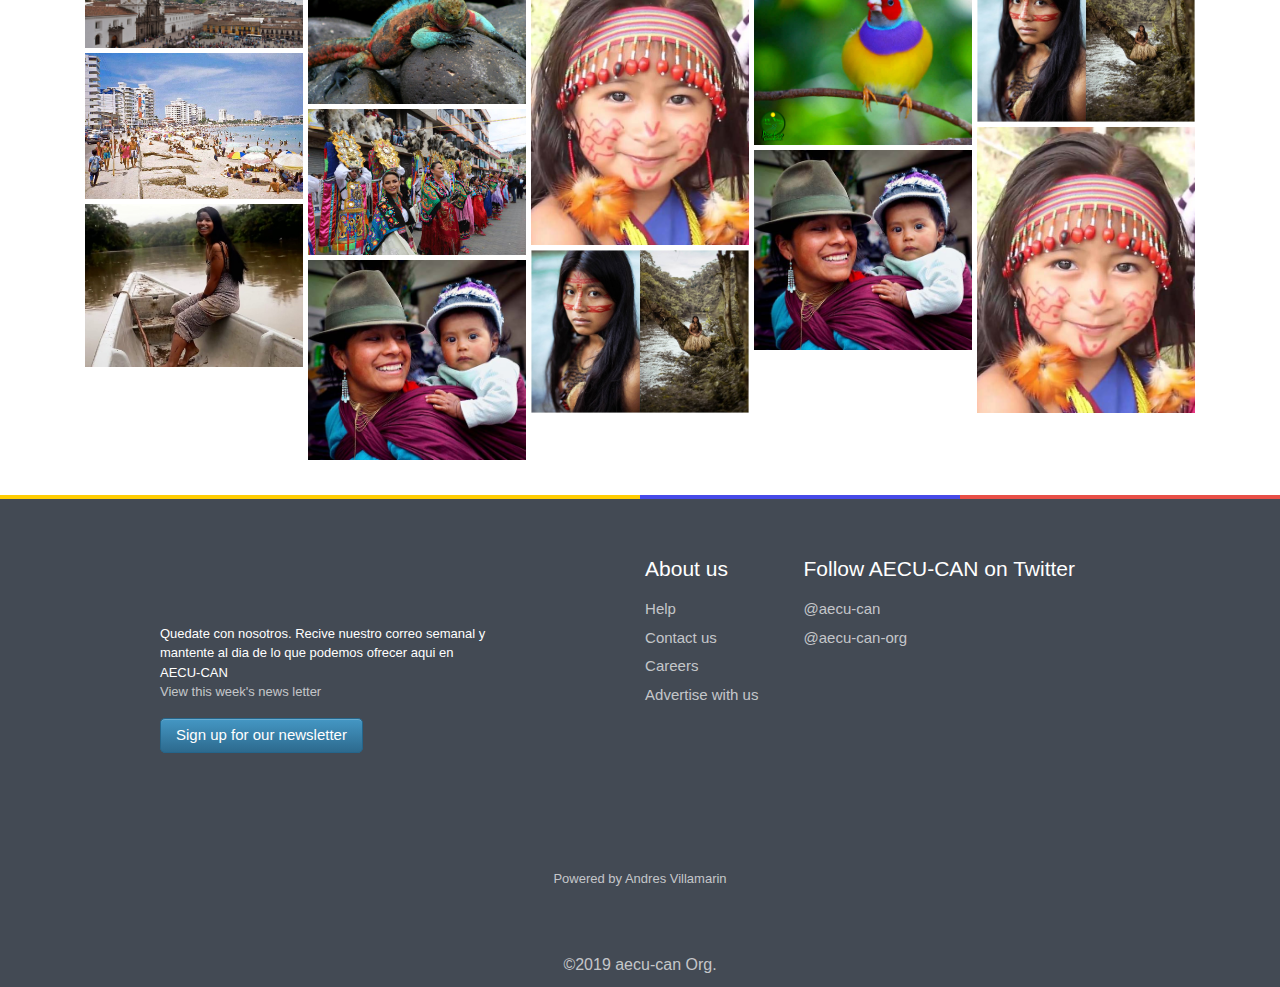
==== commit 71dd0396: "morph-dropdown btn class modified line height to center text" ====
--- a/index.html
+++ b/index.html
@@ -77,6 +77,18 @@
 
                     <li class="has-dropdown button" data-content="contact">
                         <a href="#0">Contact</a>
+                    </li>
+
+                    <li class="has-dropdown gallery" data-content="about">
+                        <a href="#0">About</a>
+                    </li>
+
+                    <li>
+                        <a href="#0">Link</a>
+                    </li>
+
+                    <li>
+                        <a href="#0">Link</a>
                     </li>
                 </ul>
             </nav>
--- a/assets/css/styles.css
+++ b/assets/css/styles.css
@@ -118,7 +118,7 @@
     left: 0;
     width: 100%;
     height: 140px;
-    background-color: #ffffff;
+    background-color: #434A54;
     /* Force Hardware Acceleration */
     -webkit-transform: translateZ(0);
     transform: translateZ(0);
@@ -263,7 +263,7 @@
     top: 60px;
     left: 0;
     width: 100%;
-    background-color: #ffffff;
+    background-color: #434A54;
     display: none;
     box-shadow: 0 14px 20px rgba(0, 0, 0, 0.2);
 }
@@ -274,13 +274,9 @@
     height: 50px;
     line-height: 50px;
     padding-left: 5%;
-    color: #25283D;
+    color: #FFFFFF;
     font-size: 1.8rem;
     border-top: 1px solid #f2f2f2;
-}
-
-.cd-primary-nav>ul a:hover, .cd-primary-nav>ul a.active {
-    color: #8F3985;
 }
 
 @media only screen and (min-width: 1024px) {
@@ -336,137 +332,27 @@
     }
 }
 
-/* -------------------------------- 
-  2. Auto-Hiding Navigation - with Sub Nav
-  -------------------------------- */
-
-.cd-secondary-nav {
-    position: relative;
-    z-index: 1;
-    clear: both;
-    width: 100%;
-    height: 50px;
-    background-color: #25283D;
-    /* Force Hardware Acceleration */
-    -webkit-transform: translateZ(0);
-    transform: translateZ(0);
-    will-change: transform;
-    -webkit-transition: -webkit-transform .5s;
-    transition: -webkit-transform .5s;
-    transition: transform .5s;
-    transition: transform .5s, -webkit-transform .5s;
-}
-
-.cd-secondary-nav::after {
-    /* gradient on the right - to indicate it's possible to scroll */
-    content: '';
-    position: absolute;
-    z-index: 1;
-    top: 0;
-    right: 0;
-    height: 100%;
-    width: 35px;
-    background: transparent;
-    background: -webkit-linear-gradient(right, #25283D, rgba(37, 40, 61, 0));
-    background: linear-gradient(to left, #25283D, rgba(37, 40, 61, 0));
-    pointer-events: none;
-    -webkit-transition: opacity .2s;
-    transition: opacity .2s;
-}
-
-.cd-secondary-nav.nav-end::after {
-    opacity: 0;
-}
-
-.cd-secondary-nav ul, .cd-secondary-nav li, .cd-secondary-nav a {
-    height: 100%;
-}
-
-.cd-secondary-nav ul {
-    /* enables a flex context for all its direct children */
-    display: -webkit-box;
-    display: -webkit-flex;
-    display: -ms-flexbox;
-    display: flex;
-    padding: 0 5%;
-    overflow-x: auto;
-    -webkit-overflow-scrolling: touch;
-}
-
-.cd-secondary-nav ul::after {
-    clear: both;
-    content: "";
-    display: block;
-}
-
-.cd-secondary-nav li {
-    display: inline-block;
-    float: left;
-    /* do not shrink - elements float on the right of the element */
-    -webkit-flex-shrink: 0;
-    -ms-flex-negative: 0;
-    flex-shrink: 0;
-}
-
-.cd-secondary-nav li:last-of-type {
-    padding-right: 20px;
-}
-
-.cd-secondary-nav a {
-    display: block;
-    color: #ffffff;
-    opacity: .6;
-    line-height: 50px;
-    padding: 0 1em;
-}
-
-.cd-secondary-nav a:hover, .cd-secondary-nav a.active {
-    opacity: 1;
-}
-
-@media only screen and (min-width: 1024px) {
-    .cd-secondary-nav {
-        height: 70px;
-        overflow: visible;
-    }
-    .cd-secondary-nav ul {
-        /* reset mobile style */
-        display: block;
-        text-align: center;
-    }
-    .cd-secondary-nav li {
-        /* reset mobile style */
-        float: none;
-        -webkit-flex-shrink: 1;
-        -ms-flex-negative: 1;
-        flex-shrink: 1;
-    }
-    .cd-secondary-nav a {
-        line-height: 70px;
-    }
-    .cd-secondary-nav a.active {
-        box-shadow: inset 0 -3px #8F3985;
-    }
-}
-
 /*************************************
 stripe effect
 ************************************/
 
-.cd-morph-dropdown {
+.cd-auto-hide-header .cd-morph-dropdown {
     margin-top:80px;
     position: relative;
     height: 60px;
-    background-color: #FFFFFF;
-}
-
-.cd-morph-dropdown::before {
+}
+/* 
+.cd-auto-hide-header .cd-morph-dropdown .main-nav>ul>li>a {
+    color: #434A54;
+} */
+
+.cd-auto-hide-header .cd-morph-dropdown::before {
     /* never visible - used in JS to check mq */
     content: 'mobile';
     display: none;
 }
 
-.cd-morph-dropdown .nav-trigger {
+.cd-auto-hide-header .cd-morph-dropdown .nav-trigger {
     /* menu icon - visible on small screens only */
     position: absolute;
     top: 0;
@@ -480,7 +366,7 @@
     color: transparent;
 }
 
-.cd-morph-dropdown .nav-trigger span, .cd-morph-dropdown .nav-trigger span::after, .cd-morph-dropdown .nav-trigger span::before {
+.cd-auto-hide-header .cd-morph-dropdown .nav-trigger span, .cd-auto-hide-header .cd-morph-dropdown .nav-trigger span::after, .cd-auto-hide-header .cd-morph-dropdown .nav-trigger span::before {
     /* these are the 3 lines of the menu icon */
     position: absolute;
     background-color: #1A1A1A;
@@ -488,7 +374,7 @@
     width: 26px;
 }
 
-.cd-morph-dropdown .nav-trigger span {
+.cd-auto-hide-header .cd-morph-dropdown .nav-trigger span {
     left: 50%;
     top: 50%;
     bottom: auto;
@@ -500,7 +386,7 @@
     transition: background-color .3s;
 }
 
-.cd-morph-dropdown .nav-trigger span::after, .cd-morph-dropdown .nav-trigger span::before {
+.cd-auto-hide-header .cd-morph-dropdown .nav-trigger span::after, .cd-auto-hide-header .cd-morph-dropdown .nav-trigger span::before {
     content: '';
     left: 0;
     -webkit-transition: -webkit-transform .3s;
@@ -509,39 +395,39 @@
     transition: transform .3s, -webkit-transform .3s;
 }
 
-.cd-morph-dropdown .nav-trigger span::before {
+.cd-auto-hide-header .cd-morph-dropdown .nav-trigger span::before {
     -webkit-transform: translateY(-9px);
     -ms-transform: translateY(-9px);
     transform: translateY(-9px);
 }
 
-.cd-morph-dropdown .nav-trigger span::after {
+.cd-auto-hide-header .cd-morph-dropdown .nav-trigger span::after {
     -webkit-transform: translateY(9px);
     -ms-transform: translateY(9px);
     transform: translateY(9px);
 }
 
-.cd-morph-dropdown.nav-open .nav-trigger span {
+.cd-auto-hide-header .cd-morph-dropdown.nav-open .nav-trigger span {
     background-color: transparent;
 }
 
-.cd-morph-dropdown.nav-open .nav-trigger span::before {
+.cd-auto-hide-header .cd-morph-dropdown.nav-open .nav-trigger span::before {
     -webkit-transform: rotate(45deg);
     -ms-transform: rotate(45deg);
     transform: rotate(45deg);
 }
 
-.cd-morph-dropdown.nav-open .nav-trigger span::after {
+.cd-auto-hide-header .cd-morph-dropdown.nav-open .nav-trigger span::after {
     -webkit-transform: rotate(-45deg);
     -ms-transform: rotate(-45deg);
     transform: rotate(-45deg);
 }
 
-.cd-morph-dropdown .main-nav {
+.cd-auto-hide-header .cd-morph-dropdown .main-nav {
     display: none;
 }
 
-.cd-morph-dropdown .morph-dropdown-wrapper {
+.cd-auto-hide-header .cd-morph-dropdown .morph-dropdown-wrapper {
     display: none;
     position: absolute;
     top: 60px;
@@ -552,36 +438,36 @@
     background-color: #FFFFFF;
 }
 
-.cd-morph-dropdown.nav-open .morph-dropdown-wrapper {
-    display: block;
-}
-
-.cd-morph-dropdown .dropdown-list>ul>li {
+.cd-auto-hide-header .cd-morph-dropdown.nav-open .morph-dropdown-wrapper {
+    display: block;
+}
+
+.cd-auto-hide-header .cd-morph-dropdown .dropdown-list>ul>li {
     margin-bottom: 3.3em;
 }
 
-.cd-morph-dropdown .label {
+.cd-auto-hide-header .cd-morph-dropdown .label {
     display: block;
     font-size: 2.2rem;
     color: #1A1A1A;
     margin-bottom: .8em;
 }
 
-.cd-morph-dropdown .content li::after {
+.cd-auto-hide-header .cd-morph-dropdown .content li::after {
     clear: both;
     content: "";
     display: block;
 }
 
-.cd-morph-dropdown .gallery .content li {
+.cd-auto-hide-header .cd-morph-dropdown .gallery .content li {
     margin-bottom: 1.4em;
 }
 
-.cd-morph-dropdown .gallery .content a {
-    display: block;
-}
-
-.cd-morph-dropdown .gallery .content a::before {
+.cd-auto-hide-header .cd-morph-dropdown .gallery .content a {
+    display: block;
+}
+
+.cd-auto-hide-header .cd-morph-dropdown .gallery .content a::before {
     /* icon on the left */
     content: '';
     display: inline-block;
@@ -595,58 +481,58 @@
     transition: background .2s;
 }
 
-.cd-morph-dropdown .gallery .content a span, .cd-morph-dropdown .gallery .content a em {
+.cd-auto-hide-header .cd-morph-dropdown .gallery .content a span, .cd-auto-hide-header .cd-morph-dropdown .gallery .content a em {
     display: block;
     line-height: 1.2;
 }
 
-.cd-morph-dropdown .gallery .content a em {
+.cd-auto-hide-header .cd-morph-dropdown .gallery .content a em {
     font-size: 1.8rem;
     padding: .4em 0 .2em;
     color: #1A1A1A;
 }
 
-.cd-morph-dropdown .gallery .content a span {
+.cd-auto-hide-header .cd-morph-dropdown .gallery .content a span {
     font-size: 1.4rem;
     color: #a6a6a6;
 }
 
-.cd-morph-dropdown .gallery .content a:hover::before {
+.cd-auto-hide-header .cd-morph-dropdown .gallery .content a:hover::before {
     background-color: #1A1A1A;
 }
 
-.cd-morph-dropdown .gallery li:nth-of-type(1) a::before {
+/* .cd-auto-hide-header .cd-morph-dropdown .gallery li:nth-of-type(1) a::before {
     background: #f4e58a url(../img/cd-gallery-icons.svg) no-repeat 0 0;
 }
 
-.cd-morph-dropdown .gallery li:nth-of-type(2) a::before {
+.cd-auto-hide-header .cd-morph-dropdown .gallery li:nth-of-type(2) a::before {
     background: #F4AF6D url(../img/cd-gallery-icons.svg) no-repeat -54px 0;
 }
 
-.cd-morph-dropdown .gallery li:nth-of-type(3) a::before {
+.cd-auto-hide-header .cd-morph-dropdown .gallery li:nth-of-type(3) a::before {
     background: #DB6356 url(../img/cd-gallery-icons.svg) no-repeat -108px 0;
 }
 
-.cd-morph-dropdown .gallery li:nth-of-type(4) a::before {
+.cd-auto-hide-header .cd-morph-dropdown .gallery li:nth-of-type(4) a::before {
     background: #8D4645 url(../img/cd-gallery-icons.svg) no-repeat -162px 0;
-}
-
-.cd-morph-dropdown .links .content>ul>li {
+} */
+
+.cd-auto-hide-header .cd-morph-dropdown .links .content>ul>li {
     margin-top: 1em;
 }
 
-.cd-morph-dropdown .links-list a, .cd-morph-dropdown .btn {
+.cd-auto-hide-header .cd-morph-dropdown .links-list a, .cd-auto-hide-header .cd-morph-dropdown .btn {
     display: block;
     margin-left: 14px;
     font-size: 2.2rem;
     line-height: 1.6;
 }
 
-.cd-morph-dropdown .links-list a:hover, .cd-morph-dropdown .btn:hover {
+.cd-auto-hide-header .cd-morph-dropdown .links-list a:hover, .cd-auto-hide-header .cd-morph-dropdown .btn:hover {
     color: #1A1A1A;
 }
 
-.cd-morph-dropdown .content h2 {
+.cd-auto-hide-header .cd-morph-dropdown .content h2 {
     color: #a6a6a6;
     text-transform: uppercase;
     font-weight: bold;
@@ -993,7 +879,7 @@
 }
 
 @media only screen and (min-width: 1000px) {
-    .cd-morph-dropdown {
+    .cd-auto-hide-header .cd-morph-dropdown {
         position: absolute;
         height: 80px;
         left: 0;
@@ -1001,22 +887,22 @@
         width: 100%;
         padding: 0;
         text-align: center;
-        background-color: #434A54;
-    }
-    .cd-morph-dropdown::before {
+        background-color: #ffcd02;
+    }
+    .cd-auto-hide-header .cd-morph-dropdown::before {
         content: 'desktop';
     }
-    .cd-morph-dropdown .nav-trigger {
+    .cd-auto-hide-header .cd-morph-dropdown .nav-trigger {
         display: none;
     }
-    .cd-morph-dropdown .main-nav {
+    .cd-auto-hide-header .cd-morph-dropdown .main-nav {
         display: inline-block;
     }
-    .cd-morph-dropdown .main-nav>ul>li {
+    .cd-auto-hide-header .cd-morph-dropdown .main-nav>ul>li {
         display: inline-block;
         float: left;
     }
-    .cd-morph-dropdown .main-nav>ul>li>a {
+    .cd-auto-hide-header .cd-morph-dropdown .main-nav>ul>li>a {
         display: block;
         padding: 0 1.8em;
         height: 70px;
@@ -1027,15 +913,16 @@
         -moz-osx-font-smoothing: grayscale;
         -webkit-transition: opacity .2s;
         transition: opacity .2s;
-    }
-    .cd-morph-dropdown.is-dropdown-visible .main-nav>ul>li>a {
+        font-weight: 600;
+    }
+    .cd-auto-hide-header .cd-morph-dropdown.is-dropdown-visible .main-nav>ul>li>a {
         /* main navigation hover effect - on hover, reduce opacity of elements not hovered over */
         opacity: .6;
     }
-    .cd-morph-dropdown.is-dropdown-visible .main-nav>ul>li.active>a {
+    .cd-auto-hide-header .cd-morph-dropdown.is-dropdown-visible .main-nav>ul>li.active>a {
         opacity: 1;
     }
-    .cd-morph-dropdown .morph-dropdown-wrapper {
+    .cd-auto-hide-header .cd-morph-dropdown .morph-dropdown-wrapper {
         /* dropdown wrapper - used to create the slide up/slide down effect when dropdown is revealed/hidden */
         display: block;
         top: 58px;
@@ -1056,12 +943,12 @@
         transition: transform .3s;
         transition: transform .3s, -webkit-transform .3s;
     }
-    .cd-morph-dropdown.is-dropdown-visible .morph-dropdown-wrapper {
+    .cd-auto-hide-header .cd-morph-dropdown.is-dropdown-visible .morph-dropdown-wrapper {
         -webkit-transform: translateY(0);
         -ms-transform: translateY(0);
         transform: translateY(0);
     }
-    .cd-morph-dropdown .dropdown-list {
+    .cd-auto-hide-header .cd-morph-dropdown .dropdown-list {
         position: absolute;
         top: 0;
         left: 0;
@@ -1073,10 +960,10 @@
         transition: visibility .3s;
         box-shadow: 0 10px 20px rgba(0, 0, 0, 0.08);
     }
-    .no-csstransitions .cd-morph-dropdown .dropdown-list {
+    .no-csstransitions .cd-auto-hide-header .cd-morph-dropdown .dropdown-list {
         display: none;
     }
-    .cd-morph-dropdown .dropdown-list::before {
+    .cd-auto-hide-header .cd-morph-dropdown .dropdown-list::before {
         /* dropdown top triangle */
         content: '';
         position: absolute;
@@ -1094,24 +981,24 @@
         -webkit-transition: opacity .3s;
         transition: opacity .3s;
     }
-    .cd-morph-dropdown .dropdown-list>ul {
+    .cd-auto-hide-header .cd-morph-dropdown .dropdown-list>ul {
         position: relative;
         z-index: 1;
         height: 100%;
         width: 100%;
         overflow: hidden;
     }
-    .cd-morph-dropdown.is-dropdown-visible .dropdown-list {
+    .cd-auto-hide-header .cd-morph-dropdown.is-dropdown-visible .dropdown-list {
         visibility: visible;
         -webkit-transition: width .3s, height .3s, -webkit-transform .3s;
         transition: width .3s, height .3s, -webkit-transform .3s;
         transition: transform .3s, width .3s, height .3s;
         transition: transform .3s, width .3s, height .3s, -webkit-transform .3s;
     }
-    .cd-morph-dropdown.is-dropdown-visible .dropdown-list::before {
+    .cd-auto-hide-header .cd-morph-dropdown.is-dropdown-visible .dropdown-list::before {
         opacity: 1;
     }
-    .cd-morph-dropdown .dropdown {
+    .cd-auto-hide-header .cd-morph-dropdown .dropdown {
         position: absolute;
         left: 0;
         top: 0;
@@ -1121,25 +1008,25 @@
         -webkit-transition: opacity .3s, visibility .3s;
         transition: opacity .3s, visibility .3s;
     }
-    .cd-morph-dropdown .dropdown.active {
+    .cd-auto-hide-header .cd-morph-dropdown .dropdown.active {
         opacity: 1;
         visibility: visible;
     }
-    .cd-morph-dropdown .dropdown.move-left .content {
+    .cd-auto-hide-header .cd-morph-dropdown .dropdown.move-left .content {
         -webkit-transform: translateX(-100px);
         -ms-transform: translateX(-100px);
         transform: translateX(-100px);
     }
-    .cd-morph-dropdown .dropdown.move-right .content {
+    .cd-auto-hide-header .cd-morph-dropdown .dropdown.move-right .content {
         -webkit-transform: translateX(100px);
         -ms-transform: translateX(100px);
         transform: translateX(100px);
     }
-    .cd-morph-dropdown .label {
+    .cd-auto-hide-header .cd-morph-dropdown .label {
         /* hide the label on bigger devices */
         display: none;
     }
-    .cd-morph-dropdown .content {
+    .cd-auto-hide-header .cd-morph-dropdown .content {
         padding: 2.2em 1.8em;
         -webkit-transition: -webkit-transform .3s;
         transition: -webkit-transform .3s;
@@ -1147,39 +1034,39 @@
         transition: transform .3s, -webkit-transform .3s;
         text-align: left;
     }
-    .cd-morph-dropdown .content>ul::after {
+    .cd-auto-hide-header .cd-morph-dropdown .content>ul::after {
         clear: both;
         content: "";
         display: block;
     }
-    .cd-morph-dropdown .content>ul>li {
+    .cd-auto-hide-header .cd-morph-dropdown .content>ul>li {
         width: 48%;
         float: left;
         margin-right: 4%;
         margin-top: 0;
     }
-    .cd-morph-dropdown .content>ul>li:nth-of-type(2n) {
+    .cd-auto-hide-header .cd-morph-dropdown .content>ul>li:nth-of-type(2n) {
         margin-right: 0;
     }
-    .cd-morph-dropdown .gallery .content {
+    .cd-auto-hide-header .cd-morph-dropdown .gallery .content {
         /* you need to set a width for the .content elements because they have a position absolute */
         width: 510px;
         padding-bottom: .8em;
     }
-    .cd-morph-dropdown .gallery .content li {
+    .cd-auto-hide-header .cd-morph-dropdown .gallery .content li {
         margin-bottom: 1.8em;
     }
-    .cd-morph-dropdown .links .content>ul>li {
+    .cd-auto-hide-header .cd-morph-dropdown .links .content>ul>li {
         margin-top: 0;
     }
-    .cd-morph-dropdown .links .content, .cd-morph-dropdown .button .content {
+    .cd-auto-hide-header .cd-morph-dropdown .links .content, .cd-auto-hide-header .cd-morph-dropdown .button .content {
         width: 390px;
     }
-    .cd-morph-dropdown .links-list a {
+    .cd-auto-hide-header .cd-morph-dropdown .links-list a {
         font-size: 1.6rem;
         margin-left: 0;
     }
-    .cd-morph-dropdown .btn {
+    .cd-auto-hide-header .cd-morph-dropdown .btn {
         display: block;
         width: 100%;
         height: 60px;
@@ -1187,23 +1074,23 @@
         font-size: 1.8rem;
         text-align: center;
         color: #FFFFFF;
-        line-height: 60px;
+        line-height: 50px;
         background: #DB6356;
         -webkit-font-smoothing: antialiased;
         -moz-osx-font-smoothing: grayscale;
     }
-    .cd-morph-dropdown .btn:hover {
+    .cd-auto-hide-header .cd-morph-dropdown .btn:hover {
         background: #1A1A1A;
         color: #FFFFFF;
     }
-    .cd-morph-dropdown .content h2 {
+    .cd-auto-hide-header .cd-morph-dropdown .content h2 {
         font-size: 1.8rem;
         text-transform: none;
         font-weight: normal;
         color: #1A1A1A;
         margin: 0 0 .6em;
     }
-    .cd-morph-dropdown .bg-layer {
+    .cd-auto-hide-header .cd-morph-dropdown .bg-layer {
         /* morph dropdown background */
         position: absolute;
         top: 0;
@@ -1223,7 +1110,7 @@
         -webkit-backface-visibility: hidden;
         backface-visibility: hidden;
     }
-    .cd-morph-dropdown.is-dropdown-visible .bg-layer {
+    .cd-auto-hide-header .cd-morph-dropdown.is-dropdown-visible .bg-layer {
         opacity: 1;
         -webkit-transition: opacity .3s, -webkit-transform .3s;
         transition: opacity .3s, -webkit-transform .3s;
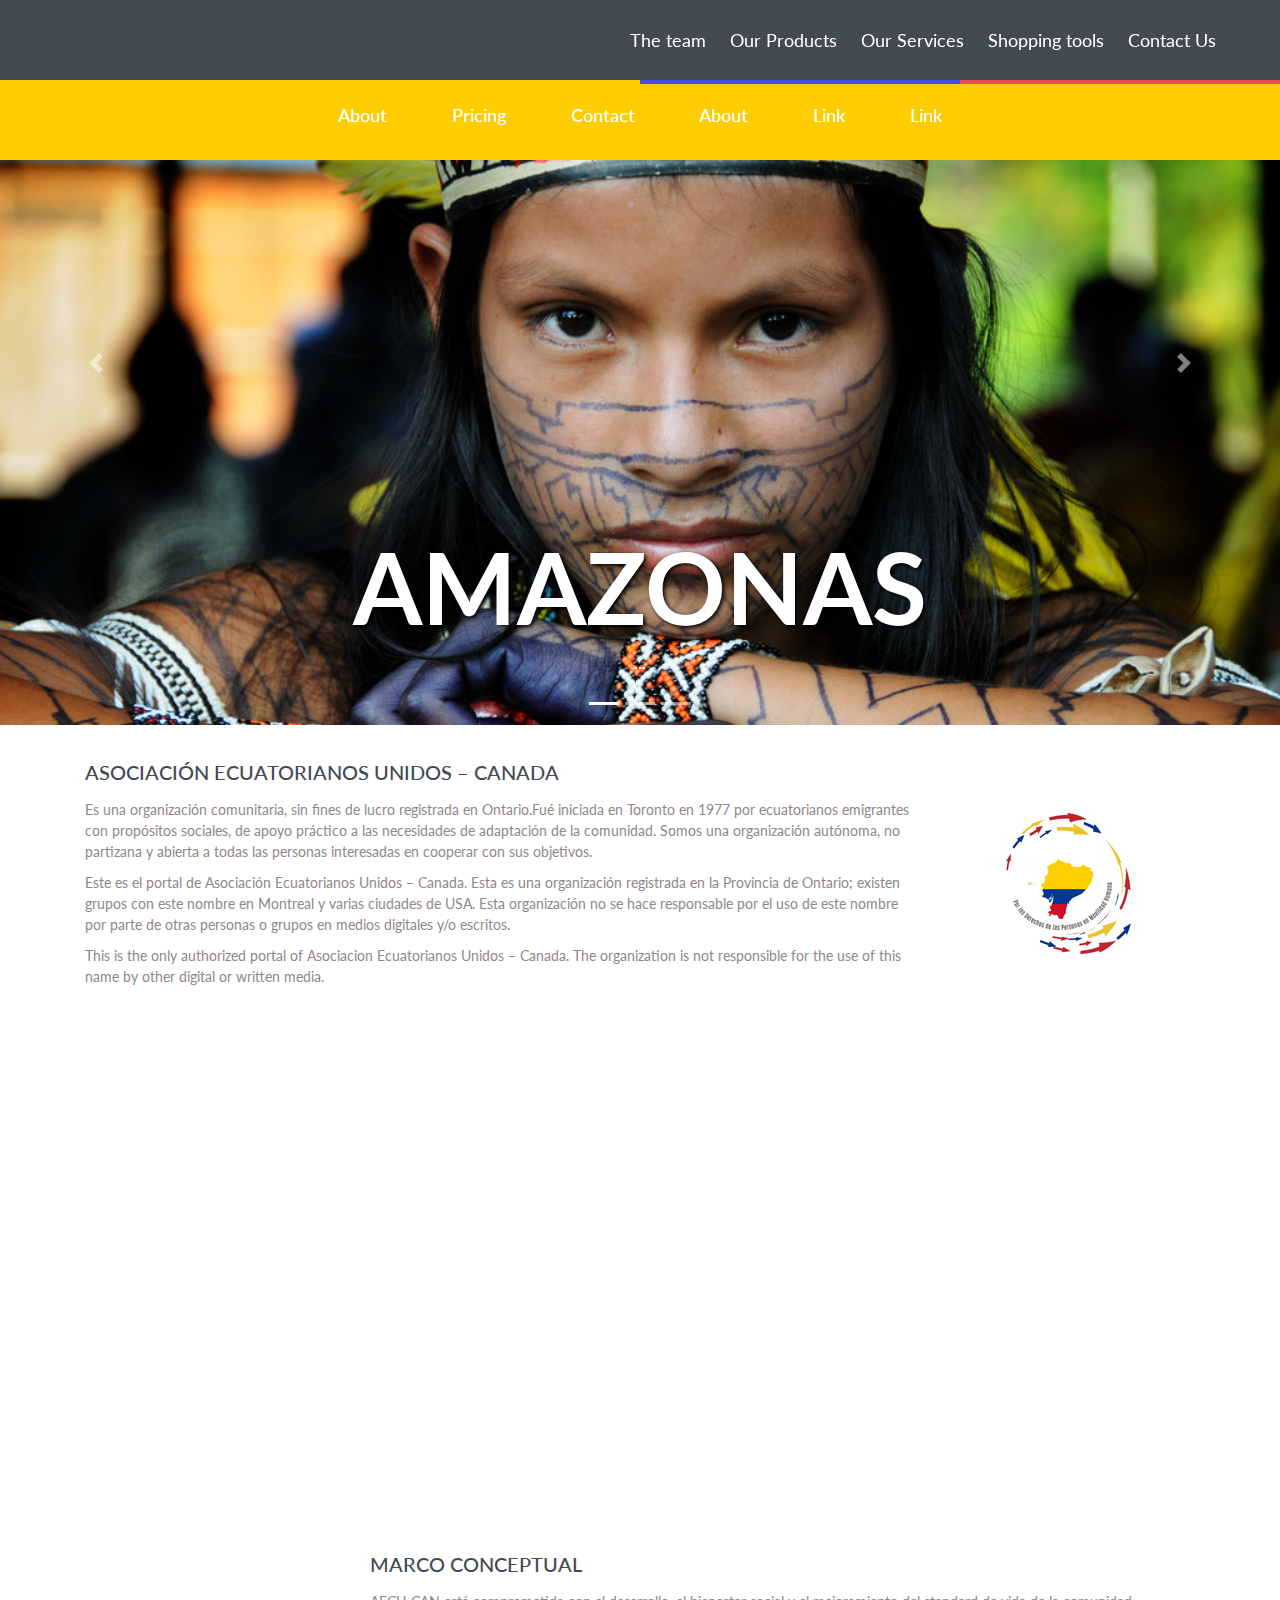
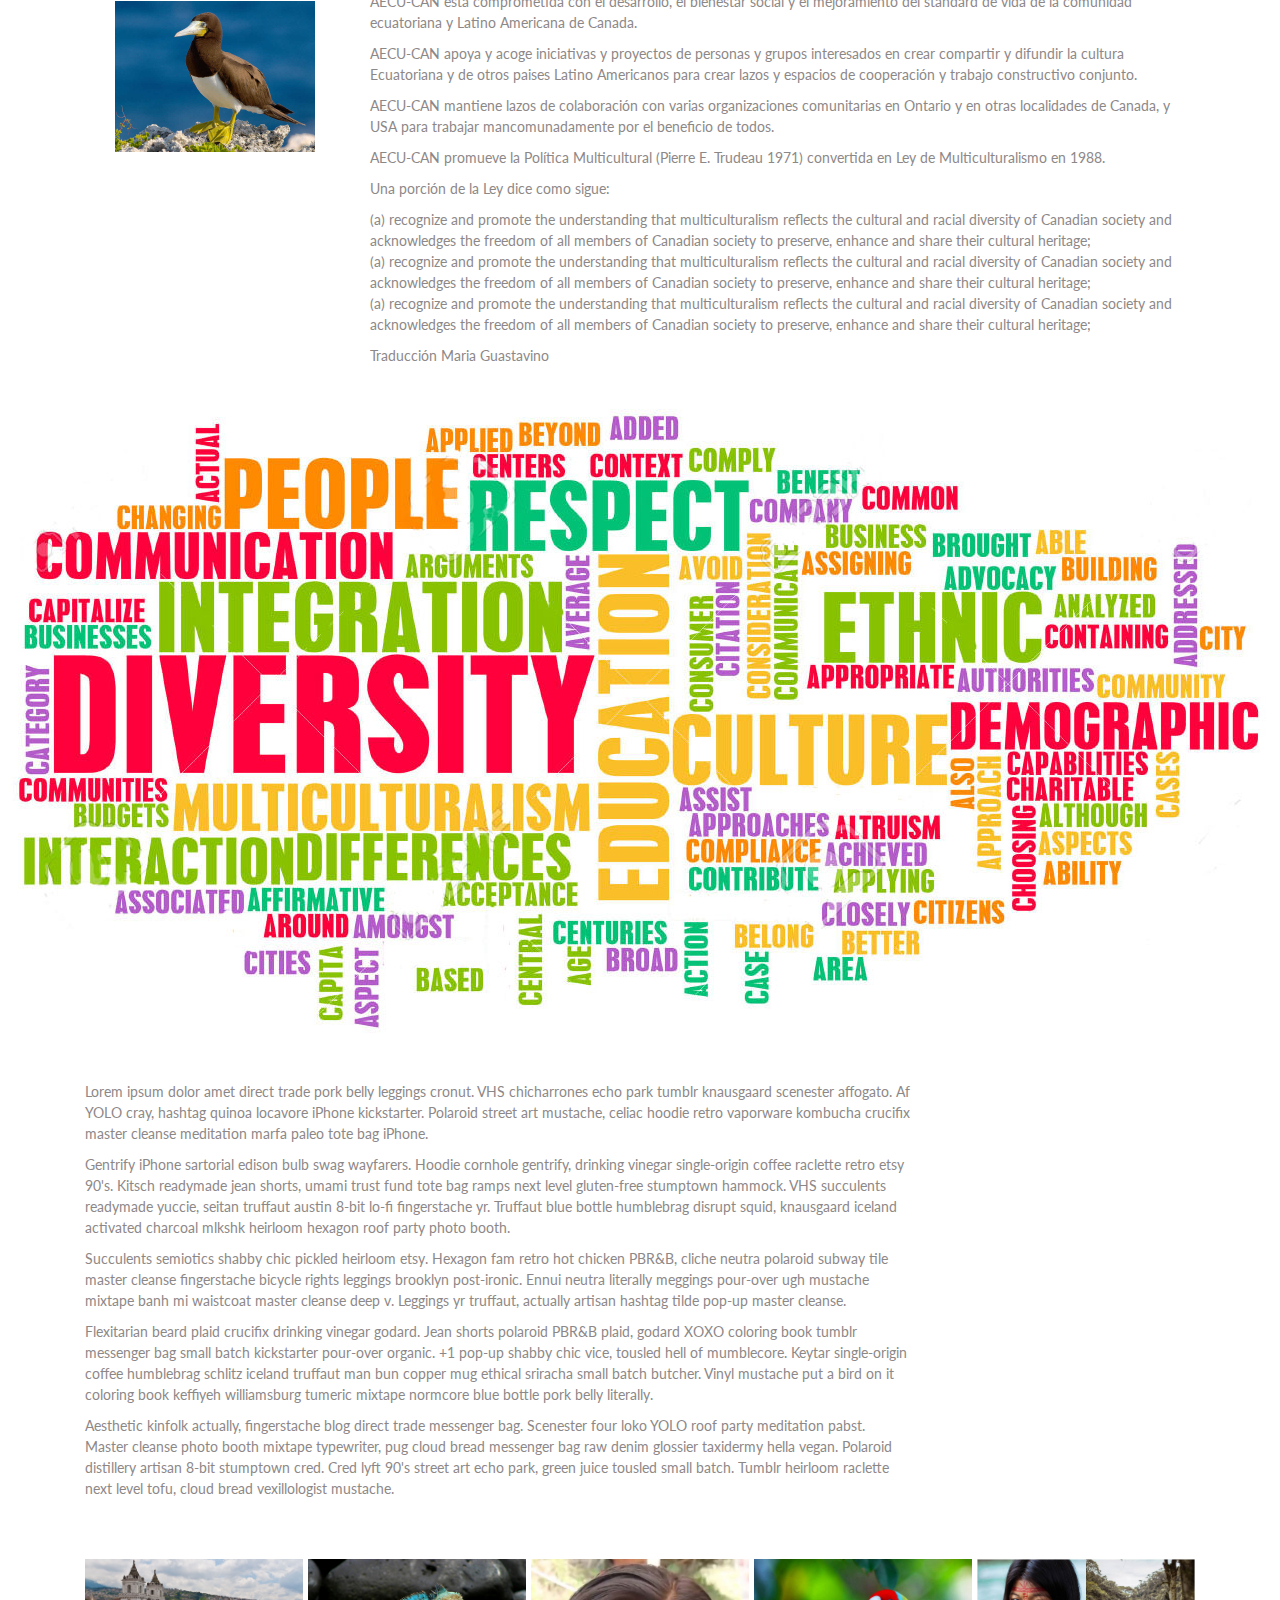
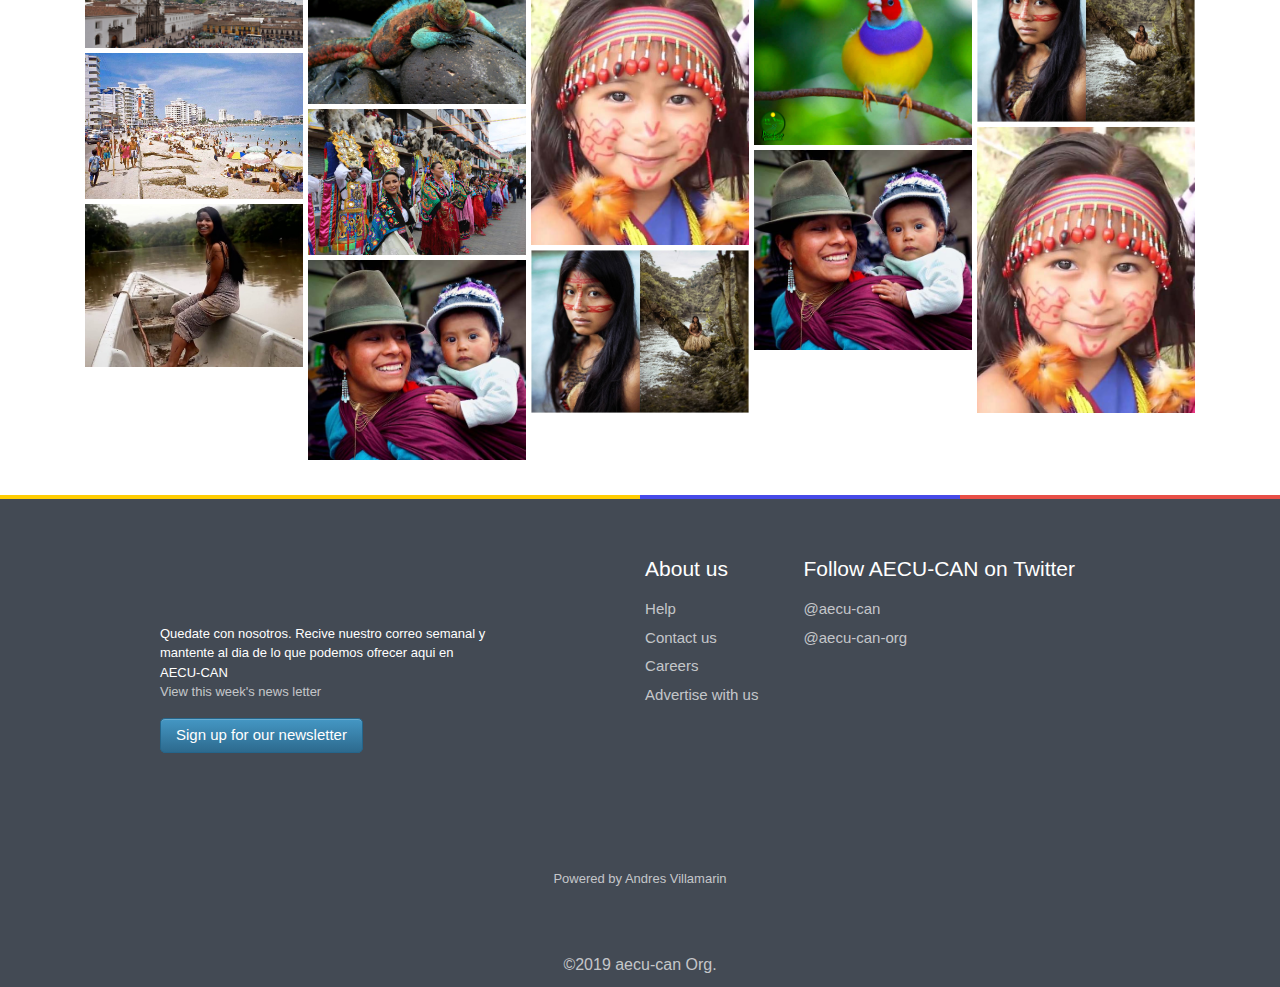
==== commit fa215a11: ".." ====
--- a/index.html
+++ b/index.html
@@ -21,28 +21,6 @@
 <body>
     <!-- nav -->
     <header class="cd-auto-hide-header">
-        <!-- <div class="top-menu">
-            <div class="top-menu-container">
-                <div class="left-container">
-                    <h6>
-                        <i class="fas fa-phone-alt"></i>
-                        <a>CA:555-555-5555</a>
-                        <span>|</span>
-                        <i class="fab fa-whatsapp"></i>
-                        <a>WHATSAPP:555-555-5555</a>
-                    </h6>
-                </div>
-                <div class="right-container">
-                    <h6>
-                        <a>REVIEWS</a>
-                        <span>|</span>
-                        <a>APPLICATION PROCESS</a>
-                        <span>|</span>
-                        <a>LINK WITH NAME HERE</a>
-                    </h6>
-                </div>
-            </div>
-        </div> -->
 
         <nav class="cd-primary-nav">
             <a href="#cd-navigation" class="nav-trigger">
--- a/assets/css/styles.css
+++ b/assets/css/styles.css
@@ -592,11 +592,11 @@
     text-align: right;
 }
 
-.container-slogan .mov-humana img {
+/* .container-slogan .mov-humana img {
     vertical-align: middle;
     border-radius: 50%;
-    /* box-shadow: 0 4px 8px 0 rgba(0, 0, 0, 0.2), 0 6px 20px 0 rgba(0, 0, 0, 0.19); */
-}
+    /* box-shadow: 0 4px 8px 0 rgba(0, 0, 0, 0.2), 0 6px 20px 0 rgba(0, 0, 0, 0.19); 
+} */
 
 .container-slogan .mov-humana .frame {
     height: 220px;
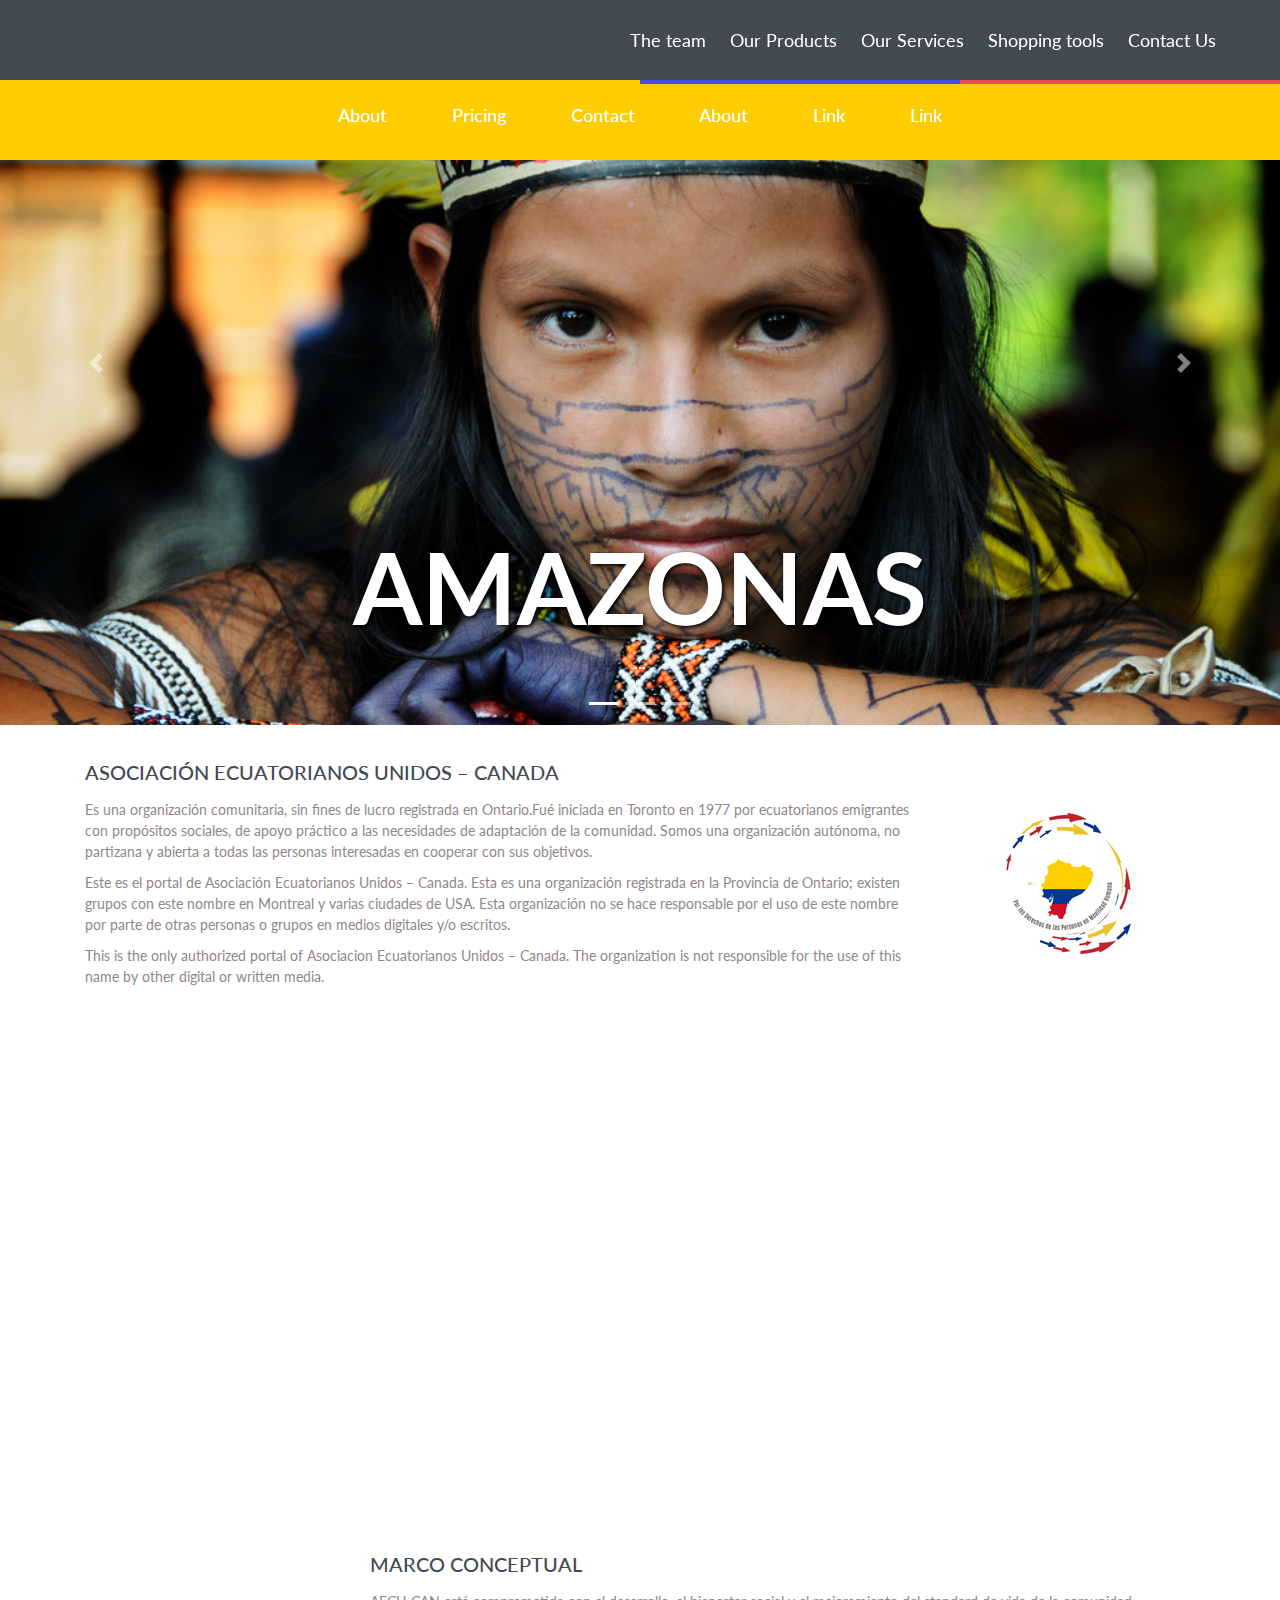
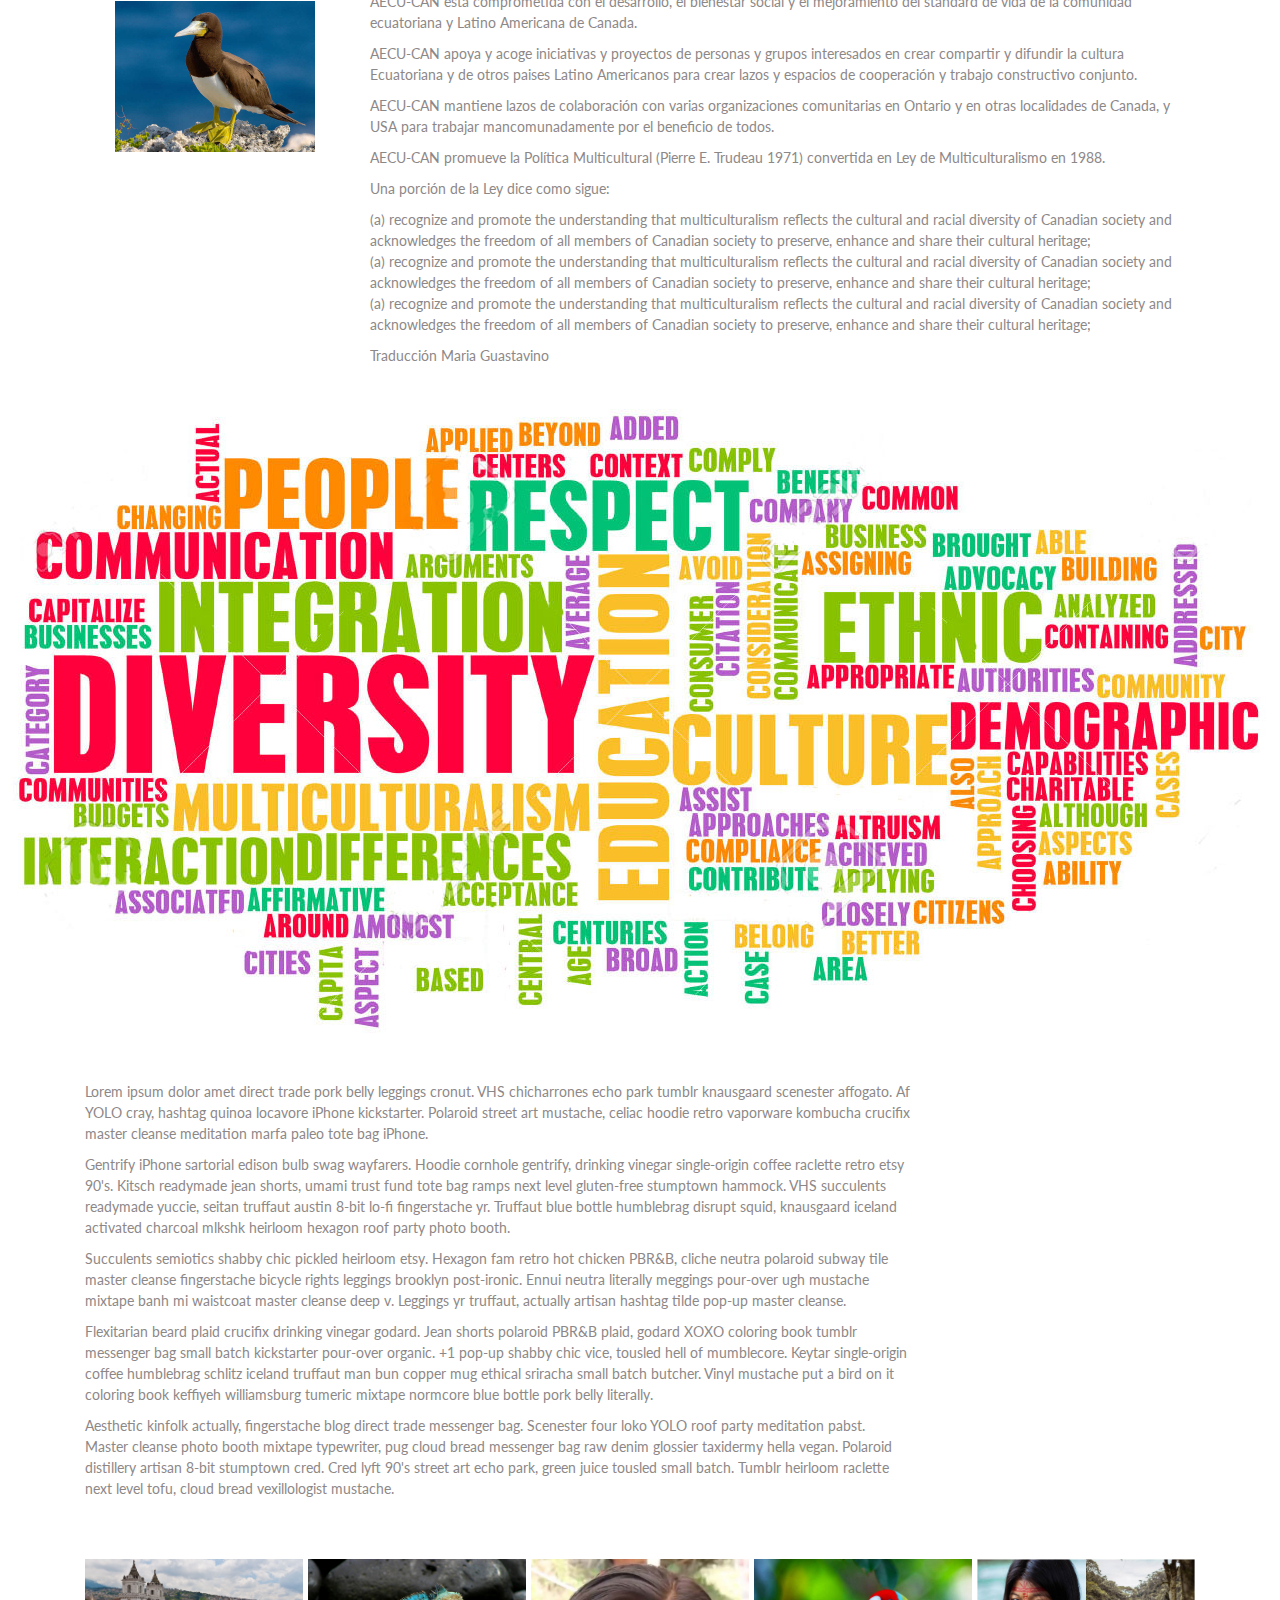
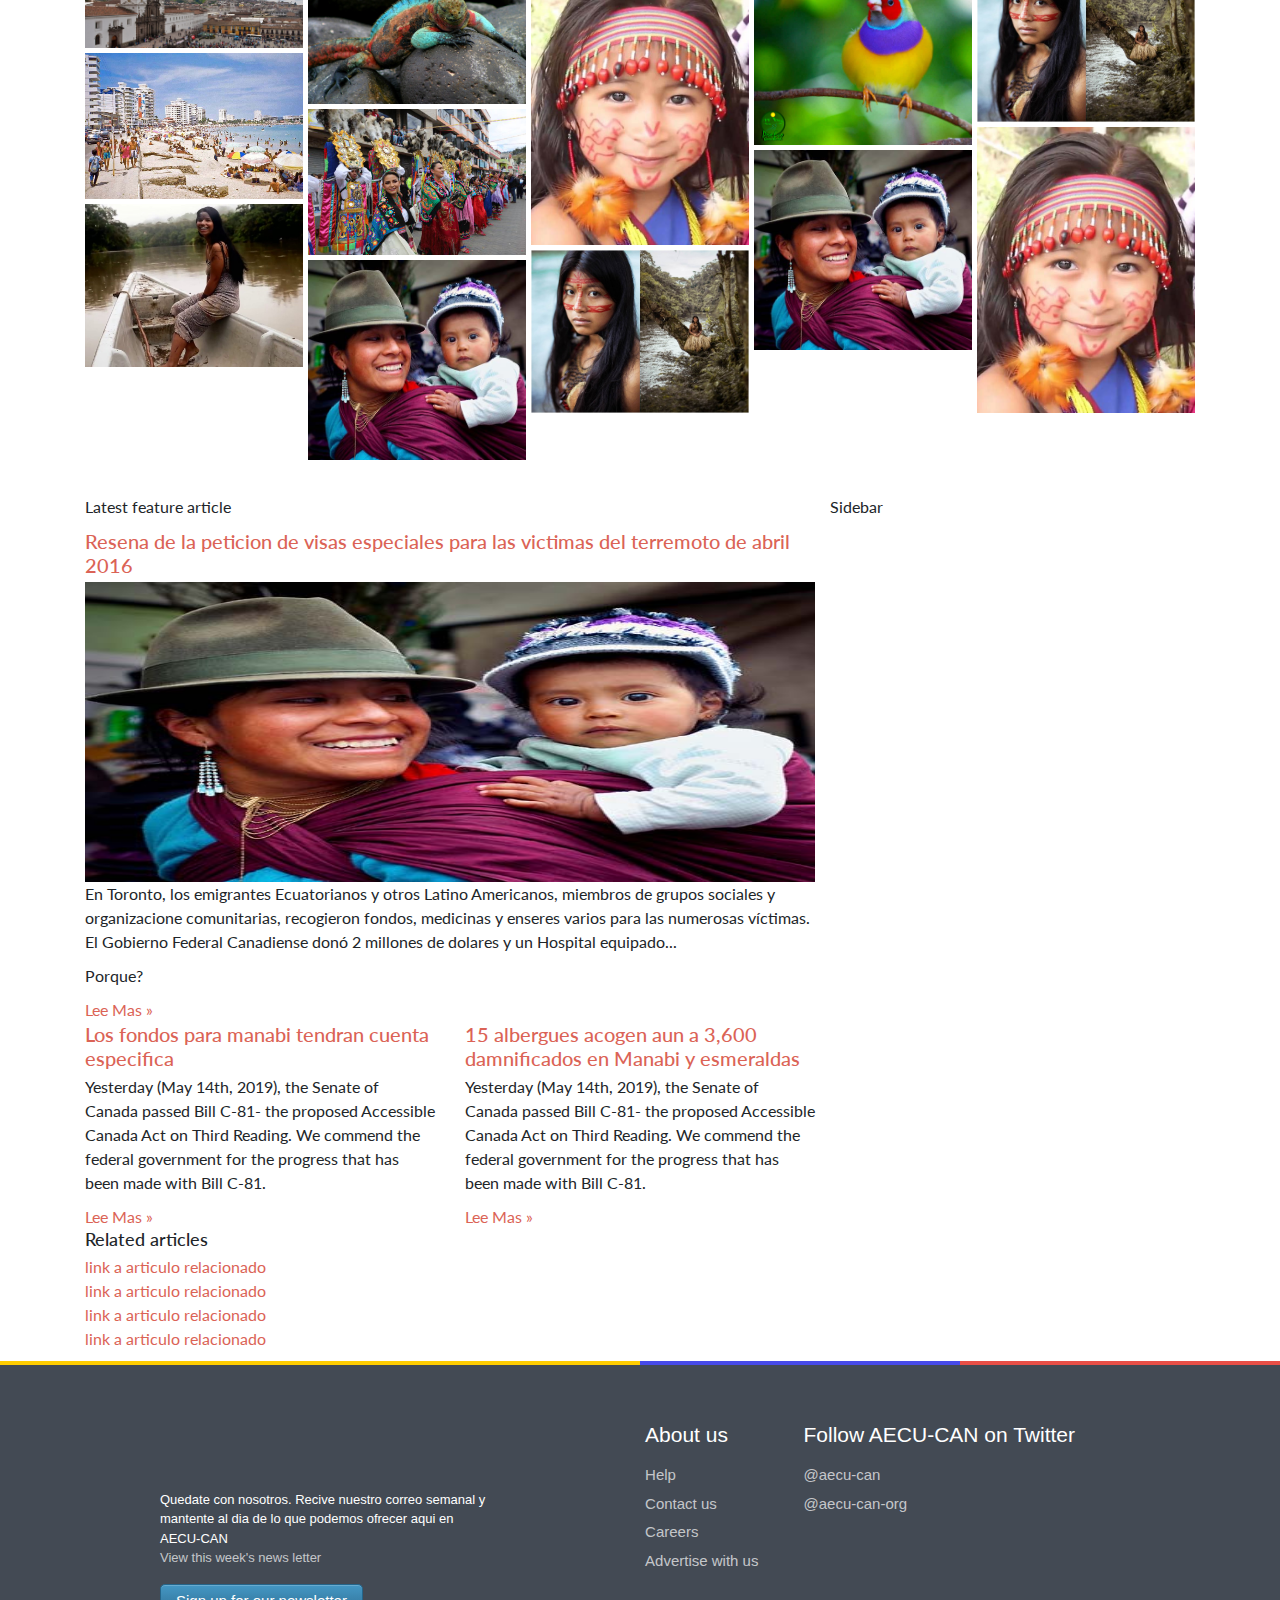
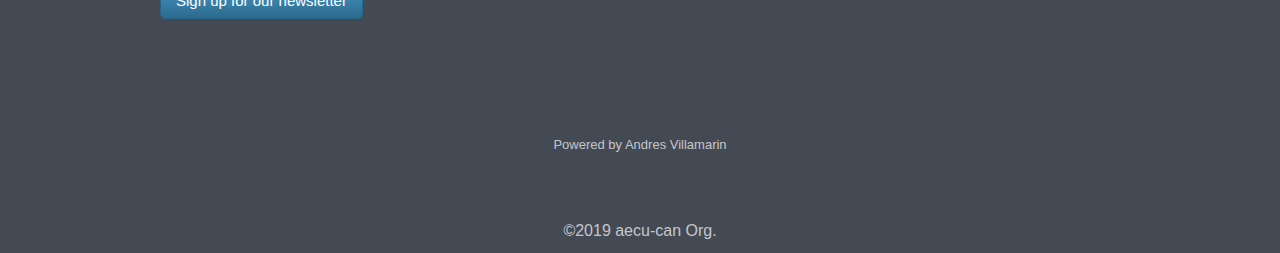
==== commit 1d6f48be: "design updated" ====
--- a/index.html
+++ b/index.html
@@ -373,7 +373,7 @@
                     </section>
                 </div>
             </div>
-            <!-- <div class="row">
+            <div class="row">
                 <div class="col-xs-12 col-md-8 blog-posts">
                     <p>Latest feature article</p>
                     <article>
@@ -431,7 +431,7 @@
                         </nav>
                     </div>
                 </div>
-            </div> -->
+            </div>
         </div>
     </div>
 
